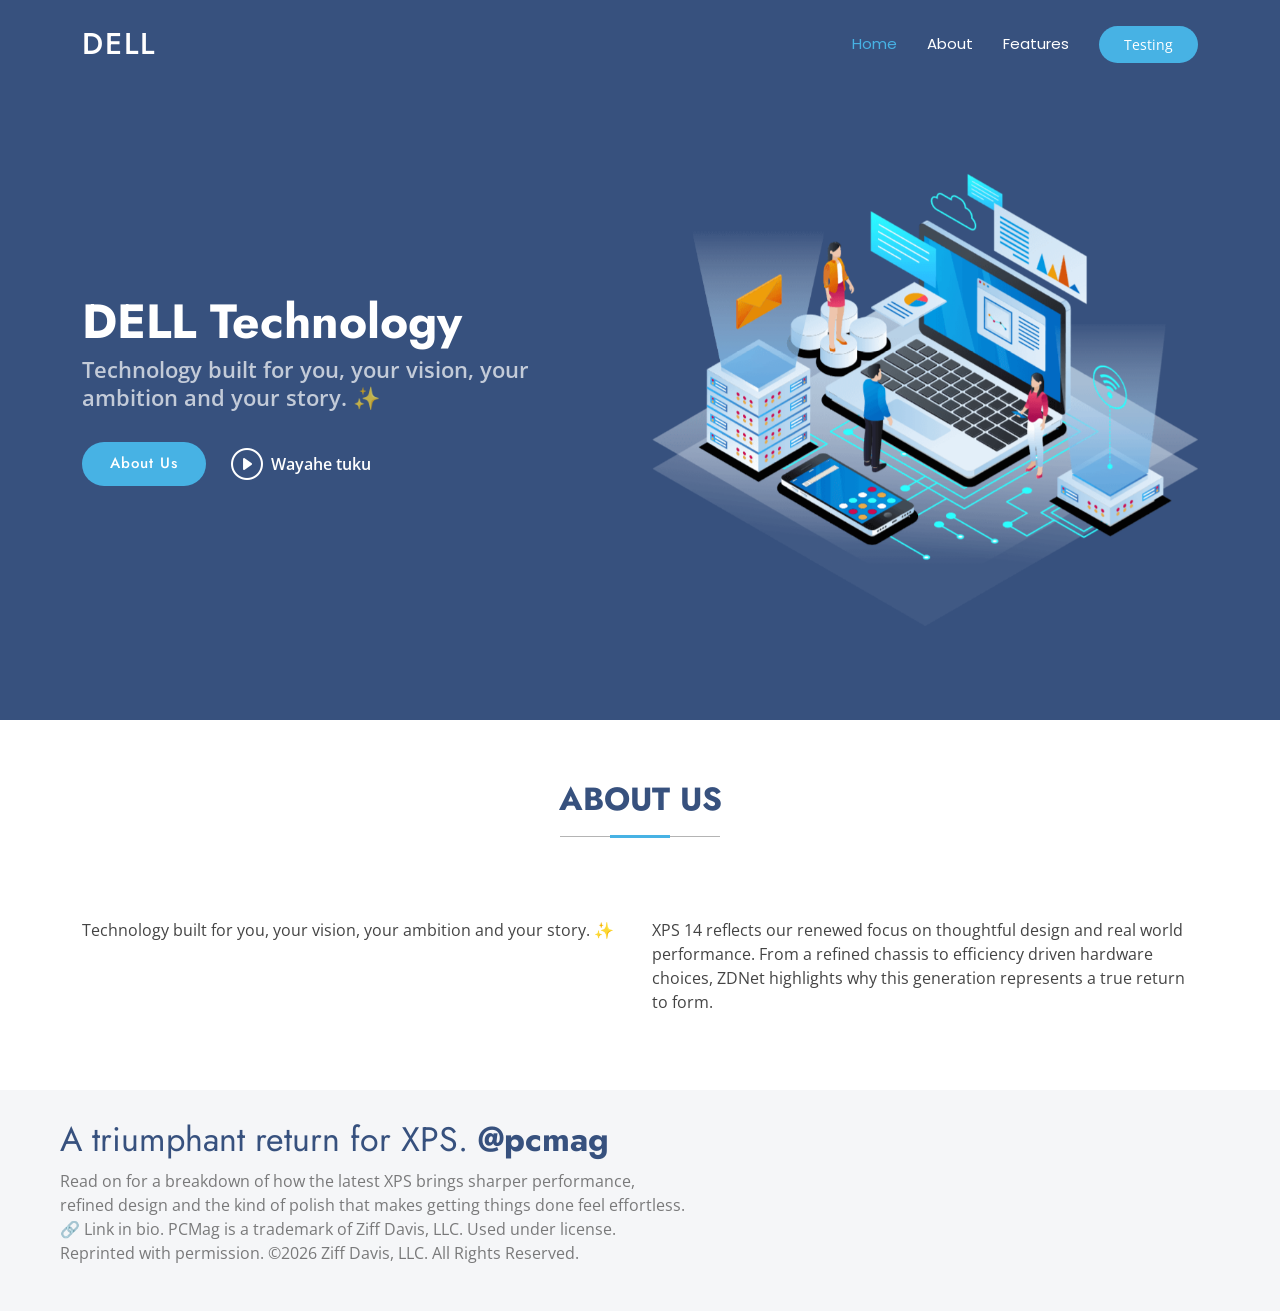
==== Pertemuan5.html @ 623f1213 "pertemuan 5" ====
<!DOCTYPE html>
<html lang="en">

<head>
    <meta charset="utf-8">
    <meta content="width=device-width, initial-scale=1.0" name="viewport">
    <title>Dell</title>
    <meta name="description" content="">
    <meta name="keywords" content="">

    <!-- Favicons -->
    <link href="assets/img/favicon.png" rel="icon">
    <link href="assets/img/apple-touch-icon.png" rel="apple-touch-icon">

    <!-- Fonts -->
    <link href="https://fonts.googleapis.com" rel="preconnect">
    <link href="https://fonts.gstatic.com" rel="preconnect" crossorigin>
    <link
        href="https://fonts.googleapis.com/css2?family=Open+Sans:ital,wght@0,300;0,400;0,500;0,600;0,700;0,800;1,300;1,400;1,500;1,600;1,700;1,800&family=Poppins:ital,wght@0,100;0,200;0,300;0,400;0,500;0,600;0,700;0,800;0,900;1,100;1,200;1,300;1,400;1,500;1,600;1,700;1,800;1,900&family=Jost:ital,wght@0,100;0,200;0,300;0,400;0,500;0,600;0,700;0,800;0,900;1,100;1,200;1,300;1,400;1,500;1,600;1,700;1,800;1,900&display=swap"
        rel="stylesheet">

    <!-- Vendor CSS Files -->
    <link href="assets/vendor/bootstrap/css/bootstrap.min.css" rel="stylesheet">
    <link href="assets/vendor/bootstrap-icons/bootstrap-icons.css" rel="stylesheet">
    <link href="assets/vendor/aos/aos.css" rel="stylesheet">
    <link href="assets/vendor/glightbox/css/glightbox.min.css" rel="stylesheet">
    <link href="assets/vendor/swiper/swiper-bundle.min.css" rel="stylesheet">

    <!-- Main CSS File -->
    <link href="assets/css/main.css" rel="stylesheet">

    <!-- =======================================================
  * Template Name: Arsha
  * Template URL: https://bootstrapmade.com/arsha-free-bootstrap-html-template-corporate/
  * Updated: Feb 22 2025 with Bootstrap v5.3.3
  * Author: BootstrapMade.com
  * License: https://bootstrapmade.com/license/
  ======================================================== -->
</head>

<body class="index-page">
    <header id="header" class="header d-flex align-items-center fixed-top">
        <div class="container-fluid container-xl position-relative d-flex align-items-center">

            <a href="index.html" class="logo d-flex align-items-center me-auto">
                <!-- Uncomment the line below if you also wish to use an image logo -->
                <!-- <img src="assets/img/logo.webp" alt=""> -->
                <h1 class="sitename">Dell</h1>
            </a>

            <nav id="navmenu" class="navmenu">
                <ul>
                    <li><a href="#hero" class="active">Home</a></li>
                    <li><a href="#about">About</a></li>
                    <li><a href="#unggulan">Features</a></li>
                </ul>
                <i class="mobile-nav-toggle d-xl-none bi bi-list"></i>
            </nav>

            <a class="btn-getstarted" href="#about">Testing</a>

        </div>
    </header>

    <main class="main">
        <!-- Hero Section -->
        <section id="hero" class="hero section dark-background">

            <div class="container">
                <div class="row gy-4">
                    <div class="col-lg-6 order-2 order-lg-1 d-flex flex-column justify-content-center"
                        data-aos="zoom-out">
                        <h1>DELL Technology</h1>
                        <p>Technology built for you, your vision, your ambition and your story. ✨</p>
                        <div class="d-flex">
                            <a href="#about" class="btn-get-started">About Us</a>
                            <a href="visitstore.bio/dell?tab=ig"
                                class="glightbox btn-watch-video d-flex align-items-center"><i
                                    class="bi bi-play-circle"></i><span>Wayahe tuku</span></a>
                        </div>
                    </div>
                    <div class="col-lg-6 order-1 order-lg-2 hero-img" data-aos="zoom-out" data-aos-delay="200">
                        <img src="assets/img/hero-img.png" class="img-fluid animated" alt="">
                    </div>
                </div>
            </div>

        </section><!-- /Hero Section -->

        <!-- About Section -->
        <section id="about" class="about section">

            <!-- Section Title -->
            <div class="container section-title" data-aos="fade-up">
                <h2>About Us</h2>
            </div><!-- End Section Title -->

            <div class="container">

                <div class="row gy-4">

                    <div class="col-lg-6 content" data-aos="fade-up" data-aos-delay="100">
                        <p>
                            Technology built for you, your vision, your ambition and your story. ✨
                        </p>
                    </div>

                    <div class="col-lg-6" data-aos="fade-up" data-aos-delay="200">
                        <p>XPS 14 reflects our renewed focus on thoughtful design and real world performance. From a
                            refined chassis to efficiency driven hardware choices, ZDNet highlights why this generation
                            represents a true return to form. </p>
                    </div>

                </div>

            </div>

        </section><!-- /About Section -->

        <!-- Why Us Section -->
        <section id="unggulan" class="section why-us light-background" data-builder="section">

            <div class="container-fluid">

                <div class="row gy-4">

                    <div class="col-lg-7 d-flex flex-column justify-content-center order-2 order-lg-1">

                        <div class="content px-xl-5" data-aos="fade-up" data-aos-delay="100">
                            <h3><span>A triumphant return for XPS. </span><strong>@pcmag</strong></h3>
                            <p>
                                Read on for a breakdown of how the latest XPS brings sharper performance, refined design
                                and the kind of polish that makes getting things done feel effortless. 🔗 Link in bio.

                                PCMag is a trademark of Ziff Davis, LLC. Used under license. Reprinted with permission.
                                ©️2026 Ziff Davis, LLC. All Rights Reserved.
                            </p>
                        </div>

                    </div>

                    <div class="col-lg-5 order-1 order-lg-2 why-us-img">
                        <img src="assets/img/Fotolaptop.jpg" class="img-fluid" alt="" data-aos="zoom-in"
                            data-aos-delay="100">
                    </div>
                </div>

            </div>

        </section><!-- /Why Us Section -->

    </main>

    <!-- Scroll Top -->
    <a href="#" id="scroll-top" class="scroll-top d-flex align-items-center justify-content-center"><i
            class="bi bi-arrow-up-short"></i></a>

    <!-- Preloader -->
    <div id="preloader"></div>

    <!-- Vendor JS Files -->
    <script src="assets/vendor/bootstrap/js/bootstrap.bundle.min.js"></script>
    <script src="assets/vendor/php-email-form/validate.js"></script>
    <script src="assets/vendor/aos/aos.js"></script>
    <script src="assets/vendor/glightbox/js/glightbox.min.js"></script>
    <script src="assets/vendor/swiper/swiper-bundle.min.js"></script>
    <script src="assets/vendor/waypoints/noframework.waypoints.js"></script>
    <script src="assets/vendor/imagesloaded/imagesloaded.pkgd.min.js"></script>
    <script src="assets/vendor/isotope-layout/isotope.pkgd.min.js"></script>

    <!-- Main JS File -->
    <script src="assets/js/main.js"></script>
</body>

</html>
---- assets/css/main.css ----
/**
* Template Name: Arsha
* Template URL: https://bootstrapmade.com/arsha-free-bootstrap-html-template-corporate/
* Updated: Feb 22 2025 with Bootstrap v5.3.3
* Author: BootstrapMade.com
* License: https://bootstrapmade.com/license/
*/

/*--------------------------------------------------------------
# Font & Color Variables
# Help: https://bootstrapmade.com/color-system/
--------------------------------------------------------------*/
/* Fonts */
:root {
  --default-font: "Open Sans",  system-ui, -apple-system, "Segoe UI", Roboto, "Helvetica Neue", Arial, "Noto Sans", "Liberation Sans", sans-serif, "Apple Color Emoji", "Segoe UI Emoji", "Segoe UI Symbol", "Noto Color Emoji";
  --heading-font: "Jost",  sans-serif;
  --nav-font: "Poppins",  sans-serif;
}

/* Global Colors - The following color variables are used throughout the website. Updating them here will change the color scheme of the entire website */
:root { 
  --background-color: #ffffff; /* Background color for the entire website, including individual sections */
  --default-color: #444444; /* Default color used for the majority of the text content across the entire website */
  --heading-color: #37517e; /* Color for headings, subheadings and title throughout the website */
  --accent-color: #47b2e4; /* Accent color that represents your brand on the website. It's used for buttons, links, and other elements that need to stand out */
  --surface-color: #ffffff; /* The surface color is used as a background of boxed elements within sections, such as cards, icon boxes, or other elements that require a visual separation from the global background. */
  --contrast-color: #ffffff; /* Contrast color for text, ensuring readability against backgrounds of accent, heading, or default colors. */
}

/* Nav Menu Colors - The following color variables are used specifically for the navigation menu. They are separate from the global colors to allow for more customization options */
:root {
  --nav-color: #ffffff;  /* The default color of the main navmenu links */
  --nav-hover-color: #47b2e4; /* Applied to main navmenu links when they are hovered over or active */
  --nav-mobile-background-color: #ffffff; /* Used as the background color for mobile navigation menu */
  --nav-dropdown-background-color: #ffffff; /* Used as the background color for dropdown items that appear when hovering over primary navigation items */
  --nav-dropdown-color: #444444; /* Used for navigation links of the dropdown items in the navigation menu. */
  --nav-dropdown-hover-color: #47b2e4; /* Similar to --nav-hover-color, this color is applied to dropdown navigation links when they are hovered over. */
}

/* Color Presets - These classes override global colors when applied to any section or element, providing reuse of the sam color scheme. */

.light-background {
  --background-color: #f5f6f8;
  --surface-color: #ffffff;
}

.dark-background {
  --background-color: #37517e;
  --default-color: #ffffff;
  --heading-color: #ffffff;
  --surface-color: #4668a2;
  --contrast-color: #ffffff;
}

/* Smooth scroll */
:root {
  scroll-behavior: smooth;
}

/*--------------------------------------------------------------
# General Styling & Shared Classes
--------------------------------------------------------------*/
body {
  color: var(--default-color);
  background-color: var(--background-color);
  font-family: var(--default-font);
}

a {
  color: var(--accent-color);
  text-decoration: none;
  transition: 0.3s;
}

a:hover {
  color: color-mix(in srgb, var(--accent-color), transparent 25%);
  text-decoration: none;
}

h1,
h2,
h3,
h4,
h5,
h6 {
  color: var(--heading-color);
  font-family: var(--heading-font);
}

/* PHP Email Form Messages
------------------------------*/
.php-email-form .error-message {
  display: none;
  background: #df1529;
  color: #ffffff;
  text-align: left;
  padding: 15px;
  margin-bottom: 24px;
  font-weight: 600;
}

.php-email-form .sent-message {
  display: none;
  color: #ffffff;
  background: #059652;
  text-align: center;
  padding: 15px;
  margin-bottom: 24px;
  font-weight: 600;
}

.php-email-form .loading {
  display: none;
  background: var(--surface-color);
  text-align: center;
  padding: 15px;
  margin-bottom: 24px;
}

.php-email-form .loading:before {
  content: "";
  display: inline-block;
  border-radius: 50%;
  width: 24px;
  height: 24px;
  margin: 0 10px -6px 0;
  border: 3px solid var(--accent-color);
  border-top-color: var(--surface-color);
  animation: php-email-form-loading 1s linear infinite;
}

@keyframes php-email-form-loading {
  0% {
    transform: rotate(0deg);
  }

  100% {
    transform: rotate(360deg);
  }
}

/*--------------------------------------------------------------
# Global Header
--------------------------------------------------------------*/
.header {
  --background-color: #3d4d6a;
  --heading-color: #ffffff;
  color: var(--default-color);
  background-color: var(--background-color);
  padding: 15px 0;
  transition: all 0.5s;
  z-index: 997;
}

.header .logo {
  line-height: 1;
}

.header .logo img {
  max-height: 36px;
  margin-right: 8px;
}

.header .logo h1 {
  font-size: 30px;
  margin: 0;
  font-weight: 500;
  color: var(--heading-color);
  letter-spacing: 2px;
  text-transform: uppercase;
}

.header .btn-getstarted,
.header .btn-getstarted:focus {
  color: var(--contrast-color);
  background: var(--accent-color);
  font-size: 14px;
  padding: 8px 25px;
  margin: 0 0 0 30px;
  border-radius: 50px;
  transition: 0.3s;
}

.header .btn-getstarted:hover,
.header .btn-getstarted:focus:hover {
  color: var(--contrast-color);
  background: color-mix(in srgb, var(--accent-color), transparent 15%);
}

@media (max-width: 1200px) {
  .header .logo {
    order: 1;
  }

  .header .btn-getstarted {
    order: 2;
    margin: 0 15px 0 0;
    padding: 6px 15px;
  }

  .header .navmenu {
    order: 3;
  }
}

/* Index Page Header
------------------------------*/
.index-page .header {
  --background-color: rgba(255, 255, 255, 0);
  --heading-color: #ffffff;
  --nav-color: #ffffff;
}

/* Index Page Header on Scroll
------------------------------*/
.index-page.scrolled .header {
  --background-color: rgba(40, 58, 90, 0.9);
}

/*--------------------------------------------------------------
# Navigation Menu
--------------------------------------------------------------*/
/* Desktop Navigation */
@media (min-width: 1200px) {
  .navmenu {
    padding: 0;
  }

  .navmenu ul {
    margin: 0;
    padding: 0;
    display: flex;
    list-style: none;
    align-items: center;
  }

  .navmenu li {
    position: relative;
  }

  .navmenu a,
  .navmenu a:focus {
    color: var(--nav-color);
    padding: 18px 15px;
    font-size: 15px;
    font-family: var(--nav-font);
    font-weight: 400;
    display: flex;
    align-items: center;
    justify-content: space-between;
    white-space: nowrap;
    transition: 0.3s;
  }

  .navmenu a i,
  .navmenu a:focus i {
    font-size: 12px;
    line-height: 0;
    margin-left: 5px;
    transition: 0.3s;
  }

  .navmenu li:last-child a {
    padding-right: 0;
  }

  .navmenu li:hover>a,
  .navmenu .active,
  .navmenu .active:focus {
    color: var(--nav-hover-color);
  }

  .navmenu .dropdown ul {
    margin: 0;
    padding: 10px 0;
    background: var(--nav-dropdown-background-color);
    display: block;
    position: absolute;
    visibility: hidden;
    left: 14px;
    top: 130%;
    opacity: 0;
    transition: 0.3s;
    border-radius: 4px;
    z-index: 99;
    box-shadow: 0px 0px 30px rgba(0, 0, 0, 0.1);
  }

  .navmenu .dropdown ul li {
    min-width: 200px;
  }

  .navmenu .dropdown ul a {
    padding: 10px 20px;
    font-size: 15px;
    text-transform: none;
    color: var(--nav-dropdown-color);
  }

  .navmenu .dropdown ul a i {
    font-size: 12px;
  }

  .navmenu .dropdown ul a:hover,
  .navmenu .dropdown ul .active:hover,
  .navmenu .dropdown ul li:hover>a {
    color: var(--nav-dropdown-hover-color);
  }

  .navmenu .dropdown:hover>ul {
    opacity: 1;
    top: 100%;
    visibility: visible;
  }

  .navmenu .dropdown .dropdown ul {
    top: 0;
    left: -90%;
    visibility: hidden;
  }

  .navmenu .dropdown .dropdown:hover>ul {
    opacity: 1;
    top: 0;
    left: -100%;
    visibility: visible;
  }

  .navmenu .megamenu {
    position: static;
  }

  .navmenu .megamenu ul {
    margin: 0;
    padding: 10px;
    background: var(--nav-dropdown-background-color);
    box-shadow: 0px 0px 20px rgba(0, 0, 0, 0.1);
    position: absolute;
    top: 130%;
    left: 0;
    right: 0;
    visibility: hidden;
    opacity: 0;
    display: flex;
    transition: 0.3s;
    border-radius: 4px;
    z-index: 99;
  }

  .navmenu .megamenu ul li {
    flex: 1;
  }

  .navmenu .megamenu ul li a,
  .navmenu .megamenu ul li:hover>a {
    padding: 10px 20px;
    font-size: 15px;
    color: var(--nav-dropdown-color);
  }

  .navmenu .megamenu ul li a:hover,
  .navmenu .megamenu ul li .active,
  .navmenu .megamenu ul li .active:hover {
    color: var(--nav-dropdown-hover-color);
  }

  .navmenu .megamenu:hover>ul {
    opacity: 1;
    top: 100%;
    visibility: visible;
  }

  .navmenu .dd-box-shadow {
    box-shadow: 0px 0px 30px rgba(0, 0, 0, 0.1);
  }
}

/* Mobile Navigation */
@media (max-width: 1199px) {
  .mobile-nav-toggle {
    color: var(--nav-color);
    font-size: 28px;
    line-height: 0;
    margin-right: 10px;
    cursor: pointer;
    transition: color 0.3s;
  }

  .navmenu {
    padding: 0;
    z-index: 9997;
  }

  .navmenu ul {
    display: none;
    list-style: none;
    position: absolute;
    inset: 60px 20px 20px 20px;
    padding: 10px 0;
    margin: 0;
    border-radius: 6px;
    background-color: var(--nav-mobile-background-color);
    overflow-y: auto;
    transition: 0.3s;
    z-index: 9998;
    box-shadow: 0px 0px 30px rgba(0, 0, 0, 0.1);
  }

  .navmenu a,
  .navmenu a:focus {
    color: var(--nav-dropdown-color);
    padding: 10px 20px;
    font-family: var(--nav-font);
    font-size: 17px;
    font-weight: 500;
    display: flex;
    align-items: center;
    justify-content: space-between;
    white-space: nowrap;
    transition: 0.3s;
  }

  .navmenu a i,
  .navmenu a:focus i {
    font-size: 12px;
    line-height: 0;
    margin-left: 5px;
    width: 30px;
    height: 30px;
    display: flex;
    align-items: center;
    justify-content: center;
    border-radius: 50%;
    transition: 0.3s;
    background-color: color-mix(in srgb, var(--accent-color), transparent 90%);
  }

  .navmenu a i:hover,
  .navmenu a:focus i:hover {
    background-color: var(--accent-color);
    color: var(--contrast-color);
  }

  .navmenu a:hover,
  .navmenu .active,
  .navmenu .active:focus {
    color: var(--nav-dropdown-hover-color);
  }

  .navmenu .active i,
  .navmenu .active:focus i {
    background-color: var(--accent-color);
    color: var(--contrast-color);
    transform: rotate(180deg);
  }

  .navmenu .dropdown ul {
    position: static;
    display: none;
    z-index: 99;
    padding: 10px 0;
    margin: 10px 20px;
    background-color: var(--nav-dropdown-background-color);
    border: 1px solid color-mix(in srgb, var(--default-color), transparent 90%);
    box-shadow: none;
    transition: all 0.5s ease-in-out;
  }

  .navmenu .dropdown ul ul {
    background-color: rgba(33, 37, 41, 0.1);
  }

  .navmenu .dropdown>.dropdown-active {
    display: block;
    background-color: rgba(33, 37, 41, 0.03);
  }

  .mobile-nav-active {
    overflow: hidden;
  }

  .mobile-nav-active .mobile-nav-toggle {
    color: #fff;
    position: absolute;
    font-size: 32px;
    top: 15px;
    right: 15px;
    margin-right: 0;
    z-index: 9999;
  }

  .mobile-nav-active .navmenu {
    position: fixed;
    overflow: hidden;
    inset: 0;
    background: rgba(33, 37, 41, 0.8);
    transition: 0.3s;
  }

  .mobile-nav-active .navmenu>ul {
    display: block;
  }
}

/*--------------------------------------------------------------
# Global Footer
--------------------------------------------------------------*/
.footer {
  color: var(--default-color);
  background-color: var(--background-color);
  font-size: 14px;
  padding-bottom: 50px;
  position: relative;
}

.footer .footer-newsletter {
  background-color: color-mix(in srgb, var(--heading-color), transparent 95%);
  padding: 50px 0;
}

.footer .footer-newsletter h4 {
  font-size: 24px;
}

.footer .footer-newsletter .newsletter-form {
  margin-top: 30px;
  margin-bottom: 15px;
  padding: 6px 8px;
  position: relative;
  background-color: color-mix(in srgb, var(--background-color), transparent 50%);
  border: 1px solid color-mix(in srgb, var(--default-color), transparent 90%);
  box-shadow: 0px 2px 25px rgba(0, 0, 0, 0.1);
  display: flex;
  transition: 0.3s;
  border-radius: 50px;
}

.footer .footer-newsletter .newsletter-form:focus-within {
  border-color: var(--accent-color);
}

.footer .footer-newsletter .newsletter-form input[type=email] {
  border: 0;
  padding: 4px;
  width: 100%;
  background-color: color-mix(in srgb, var(--background-color), transparent 50%);
  color: var(--default-color);
}

.footer .footer-newsletter .newsletter-form input[type=email]:focus-visible {
  outline: none;
}

.footer .footer-newsletter .newsletter-form input[type=submit] {
  border: 0;
  font-size: 16px;
  padding: 0 20px;
  margin: -7px -8px -7px 0;
  background: var(--accent-color);
  color: var(--contrast-color);
  transition: 0.3s;
  border-radius: 50px;
}

.footer .footer-newsletter .newsletter-form input[type=submit]:hover {
  background: color-mix(in srgb, var(--accent-color), transparent 20%);
}

.footer .footer-top {
  padding-top: 50px;
}

.footer .social-links a {
  display: flex;
  align-items: center;
  justify-content: center;
  width: 40px;
  height: 40px;
  border-radius: 50%;
  border: 1px solid color-mix(in srgb, var(--default-color), transparent 50%);
  font-size: 16px;
  color: color-mix(in srgb, var(--default-color), transparent 20%);
  margin-right: 10px;
  transition: 0.3s;
}

.footer .social-links a:hover {
  color: var(--accent-color);
  border-color: var(--accent-color);
}

.footer h4 {
  font-size: 16px;
  font-weight: bold;
  position: relative;
  padding-bottom: 12px;
}

.footer .footer-links {
  margin-bottom: 30px;
}

.footer .footer-links ul {
  list-style: none;
  padding: 0;
  margin: 0;
}

.footer .footer-links ul i {
  margin-right: 3px;
  font-size: 12px;
  line-height: 0;
  color: var(--accent-color);
}

.footer .footer-links ul li {
  padding: 10px 0;
  display: flex;
  align-items: center;
}

.footer .footer-links ul li:first-child {
  padding-top: 0;
}

.footer .footer-links ul a {
  display: inline-block;
  color: color-mix(in srgb, var(--default-color), transparent 20%);
  line-height: 1;
}

.footer .footer-links ul a:hover {
  color: var(--accent-color);
}

.footer .footer-about a {
  color: var(--heading-color);
  font-size: 28px;
  font-weight: 600;
  text-transform: uppercase;
  font-family: var(--heading-font);
}

.footer .footer-contact p {
  margin-bottom: 5px;
}

.footer .copyright {
  padding-top: 25px;
  padding-bottom: 25px;
  border-top: 1px solid color-mix(in srgb, var(--default-color), transparent 90%);
}

.footer .copyright p {
  margin-bottom: 0;
}

.footer .credits {
  margin-top: 6px;
  font-size: 13px;
}

/*--------------------------------------------------------------
# Preloader
--------------------------------------------------------------*/
#preloader {
  position: fixed;
  inset: 0;
  z-index: 999999;
  overflow: hidden;
  background: var(--background-color);
  transition: all 0.6s ease-out;
}

#preloader:before {
  content: "";
  position: fixed;
  top: calc(50% - 30px);
  left: calc(50% - 30px);
  border: 6px solid #ffffff;
  border-color: var(--accent-color) transparent var(--accent-color) transparent;
  border-radius: 50%;
  width: 60px;
  height: 60px;
  animation: animate-preloader 1.5s linear infinite;
}

@keyframes animate-preloader {
  0% {
    transform: rotate(0deg);
  }

  100% {
    transform: rotate(360deg);
  }
}

/*--------------------------------------------------------------
# Scroll Top Button
--------------------------------------------------------------*/
.scroll-top {
  position: fixed;
  visibility: hidden;
  opacity: 0;
  right: 15px;
  bottom: -15px;
  z-index: 99999;
  background-color: var(--accent-color);
  width: 44px;
  height: 44px;
  border-radius: 50px;
  transition: all 0.4s;
}

.scroll-top i {
  font-size: 24px;
  color: var(--contrast-color);
  line-height: 0;
}

.scroll-top:hover {
  background-color: color-mix(in srgb, var(--accent-color), transparent 20%);
  color: var(--contrast-color);
}

.scroll-top.active {
  visibility: visible;
  opacity: 1;
  bottom: 15px;
}

/*--------------------------------------------------------------
# Disable aos animation delay on mobile devices
--------------------------------------------------------------*/
@media screen and (max-width: 768px) {
  [data-aos-delay] {
    transition-delay: 0 !important;
  }
}

/*--------------------------------------------------------------
# Global Page Titles & Breadcrumbs
--------------------------------------------------------------*/
.page-title {
  --background-color: color-mix(in srgb, var(--default-color), transparent 96%);
  color: var(--default-color);
  background-color: var(--background-color);
  padding: 20px 0;
  position: relative;
}

.page-title h1 {
  font-size: 28px;
  font-weight: 700;
  margin: 0;
}

.page-title .breadcrumbs ol {
  display: flex;
  flex-wrap: wrap;
  list-style: none;
  padding: 0 0 10px 0;
  margin: 0;
  font-size: 14px;
}

.page-title .breadcrumbs ol li+li {
  padding-left: 10px;
}

.page-title .breadcrumbs ol li+li::before {
  content: "/";
  display: inline-block;
  padding-right: 10px;
  color: color-mix(in srgb, var(--default-color), transparent 70%);
}

/*--------------------------------------------------------------
# Global Sections
--------------------------------------------------------------*/
section,
.section {
  color: var(--default-color);
  background-color: var(--background-color);
  padding: 60px 0;
  scroll-margin-top: 88px;
  overflow: clip;
}

@media (max-width: 1199px) {

  section,
  .section {
    scroll-margin-top: 66px;
  }
}

/*--------------------------------------------------------------
# Global Section Titles
--------------------------------------------------------------*/
.section-title {
  text-align: center;
  padding-bottom: 60px;
  position: relative;
}

.section-title h2 {
  font-size: 32px;
  font-weight: 700;
  margin-bottom: 20px;
  padding-bottom: 20px;
  text-transform: uppercase;
  position: relative;
}

.section-title h2:before {
  content: "";
  position: absolute;
  display: block;
  width: 160px;
  height: 1px;
  background: color-mix(in srgb, var(--default-color), transparent 60%);
  left: 0;
  right: 0;
  bottom: 1px;
  margin: auto;
}

.section-title h2::after {
  content: "";
  position: absolute;
  display: block;
  width: 60px;
  height: 3px;
  background: var(--accent-color);
  left: 0;
  right: 0;
  bottom: 0;
  margin: auto;
}

.section-title p {
  margin-bottom: 0;
}

/*--------------------------------------------------------------
# Hero Section
--------------------------------------------------------------*/
.hero {
  width: 100%;
  min-height: 80vh;
  position: relative;
  padding: 120px 0 60px 0;
  display: flex;
  align-items: center;
}

.hero h1 {
  margin: 0;
  font-size: 48px;
  font-weight: 700;
  line-height: 56px;
}

.hero p {
  color: color-mix(in srgb, var(--default-color), transparent 30%);
  margin: 5px 0 30px 0;
  font-size: 22px;
  line-height: 1.3;
  font-weight: 600;
}

.hero .btn-get-started {
  color: var(--contrast-color);
  background: var(--accent-color);
  font-family: var(--heading-font);
  font-weight: 500;
  font-size: 15px;
  letter-spacing: 1px;
  display: inline-block;
  padding: 10px 28px 12px 28px;
  border-radius: 50px;
  transition: 0.5s;
}

.hero .btn-get-started:hover {
  color: var(--contrast-color);
  background: color-mix(in srgb, var(--accent-color), transparent 15%);
}

.hero .btn-watch-video {
  font-size: 16px;
  transition: 0.5s;
  margin-left: 25px;
  color: var(--default-color);
  font-weight: 600;
}

.hero .btn-watch-video i {
  color: var(--contrast-color);
  font-size: 32px;
  transition: 0.3s;
  line-height: 0;
  margin-right: 8px;
}

.hero .btn-watch-video:hover {
  color: var(--accent-color);
}

.hero .btn-watch-video:hover i {
  color: color-mix(in srgb, var(--accent-color), transparent 15%);
}

.hero .animated {
  animation: up-down 2s ease-in-out infinite alternate-reverse both;
}

@media (max-width: 640px) {
  .hero h1 {
    font-size: 28px;
    line-height: 36px;
  }

  .hero p {
    font-size: 18px;
    line-height: 24px;
    margin-bottom: 30px;
  }

  .hero .btn-get-started,
  .hero .btn-watch-video {
    font-size: 13px;
  }
}

@keyframes up-down {
  0% {
    transform: translateY(10px);
  }

  100% {
    transform: translateY(-10px);
  }
}

/*--------------------------------------------------------------
# Clients Section
--------------------------------------------------------------*/
.clients {
  padding: 12px 0;
}

.clients .swiper {
  padding: 10px 0;
}

.clients .swiper-wrapper {
  height: auto;
}

.clients .swiper-slide img {
  transition: 0.3s;
  padding: 0 10px;
}

.clients .swiper-slide img:hover {
  transform: scale(1.1);
}

/*--------------------------------------------------------------
# About Section
--------------------------------------------------------------*/
.about ul {
  list-style: none;
  padding: 0;
}

.about ul li {
  padding-bottom: 5px;
  display: flex;
  align-items: center;
}

.about ul i {
  font-size: 20px;
  padding-right: 4px;
  color: var(--accent-color);
}

.about .read-more {
  color: var(--accent-color);
  font-family: var(--heading-font);
  font-weight: 500;
  font-size: 16px;
  letter-spacing: 1px;
  padding: 8px 28px;
  border-radius: 5px;
  transition: 0.3s;
  display: inline-flex;
  align-items: center;
  justify-content: center;
  border: 2px solid var(--accent-color);
}

.about .read-more i {
  font-size: 18px;
  margin-left: 5px;
  line-height: 0;
  transition: 0.3s;
}

.about .read-more:hover {
  background: var(--accent-color);
  color: var(--contrast-color);
}

.about .read-more:hover i {
  transform: translate(5px, 0);
}

/*--------------------------------------------------------------
# Why Us Section
--------------------------------------------------------------*/
.why-us {
  padding: 30px 0;
}

.why-us .content h3 {
  font-weight: 400;
  font-size: 34px;
}

.why-us .content p {
  color: color-mix(in srgb, var(--default-color), transparent 30%);
}

.why-us .faq-container .faq-item {
  background-color: var(--surface-color);
  position: relative;
  padding: 20px;
  margin-bottom: 20px;
  box-shadow: 0px 5px 25px 0px rgba(0, 0, 0, 0.1);
  overflow: hidden;
}

.why-us .faq-container .faq-item:last-child {
  margin-bottom: 0;
}

.why-us .faq-container .faq-item h3 {
  font-weight: 500;
  font-size: 17px;
  line-height: 24px;
  margin: 0 30px 0 0;
  transition: 0.3s;
  cursor: pointer;
}

.why-us .faq-container .faq-item h3 span {
  color: var(--accent-color);
  padding-right: 5px;
  font-weight: 600;
}

.why-us .faq-container .faq-item h3:hover {
  color: var(--accent-color);
}

.why-us .faq-container .faq-item .faq-content {
  display: grid;
  grid-template-rows: 0fr;
  transition: 0.3s ease-in-out;
  visibility: hidden;
  opacity: 0;
}

.why-us .faq-container .faq-item .faq-content p {
  margin-bottom: 0;
  overflow: hidden;
}

.why-us .faq-container .faq-item .faq-icon {
  position: absolute;
  top: 22px;
  left: 20px;
  font-size: 22px;
  line-height: 0;
  transition: 0.3s;
  color: var(--accent-color);
}

.why-us .faq-container .faq-item .faq-toggle {
  position: absolute;
  top: 20px;
  right: 20px;
  font-size: 16px;
  line-height: 0;
  transition: 0.3s;
  cursor: pointer;
}

.why-us .faq-container .faq-item .faq-toggle:hover {
  color: var(--accent-color);
}

.why-us .faq-container .faq-active h3 {
  color: var(--accent-color);
}

.why-us .faq-container .faq-active .faq-content {
  grid-template-rows: 1fr;
  visibility: visible;
  opacity: 1;
  padding-top: 10px;
}

.why-us .faq-container .faq-active .faq-toggle {
  transform: rotate(90deg);
  color: var(--accent-color);
}

.why-us .why-us-img {
  display: flex;
  align-items: center;
  justify-content: center;
}

.why-us .why-us-img img {
  max-height: 70%;
}

/*--------------------------------------------------------------
# Skills Section
--------------------------------------------------------------*/
.skills .content h3 {
  font-size: 2rem;
  font-weight: 700;
}

.skills .content p {
  color: color-mix(in srgb, var(--default-color), transparent 30%);
}

.skills .content p:last-child {
  margin-bottom: 0;
}

.skills .content ul {
  list-style: none;
  padding: 0;
}

.skills .content ul li {
  padding-bottom: 10px;
}

.skills .progress {
  height: 60px;
  display: block;
  background: none;
  border-radius: 0;
}

.skills .progress .skill {
  color: var(--default-color);
  padding: 0;
  margin: 0 0 6px 0;
  text-transform: uppercase;
  display: block;
  font-weight: 600;
  font-family: var(--heading-font);
}

.skills .progress .skill .val {
  float: right;
  font-style: normal;
}

.skills .progress-bar-wrap {
  background: color-mix(in srgb, var(--heading-color), transparent 90%);
  height: 10px;
}

.skills .progress-bar {
  width: 1px;
  height: 10px;
  transition: 0.9s;
  background-color: var(--heading-color);
}

/*--------------------------------------------------------------
# Services Section
--------------------------------------------------------------*/
.services .service-item {
  background-color: var(--surface-color);
  box-shadow: 0px 5px 90px 0px rgba(0, 0, 0, 0.1);
  padding: 50px 30px;
  transition: all ease-in-out 0.4s;
  height: 100%;
}

.services .service-item .icon {
  margin-bottom: 10px;
}

.services .service-item .icon i {
  color: var(--accent-color);
  font-size: 36px;
  transition: 0.3s;
}

.services .service-item h4 {
  font-weight: 700;
  margin-bottom: 15px;
  font-size: 20px;
}

.services .service-item h4 a {
  color: var(--heading-color);
  transition: ease-in-out 0.3s;
}

.services .service-item p {
  line-height: 24px;
  font-size: 14px;
  margin-bottom: 0;
}

.services .service-item:hover {
  transform: translateY(-10px);
}

.services .service-item:hover h4 a {
  color: var(--accent-color);
}

/*--------------------------------------------------------------
# Work Process Section
--------------------------------------------------------------*/
.work-process .steps-item {
  background: var(--surface-color);
  border-radius: 20px;
  height: 100%;
  transition: all 0.3s ease-in-out;
  box-shadow: 0 5px 20px color-mix(in srgb, var(--default-color), transparent 92%);
}

.work-process .steps-item .steps-image {
  border-radius: 20px 20px 0 0;
  overflow: hidden;
}

.work-process .steps-item:hover {
  transform: translateY(-10px);
  box-shadow: 0 15px 30px color-mix(in srgb, var(--accent-color), transparent 85%);
}

.work-process .steps-item:hover .steps-number {
  background: var(--accent-color);
  color: var(--contrast-color);
}

.work-process .steps-item:hover .steps-image img {
  transform: scale(1.1);
}

.work-process .steps-image {
  position: relative;
  height: 280px;
}

.work-process .steps-image img {
  width: 100%;
  height: 100%;
  object-fit: cover;
  transition: transform 0.6s ease;
}

.work-process .steps-content {
  position: relative;
  padding: 40px 30px 30px;
}

.work-process .steps-content .steps-number {
  position: absolute;
  left: 30px;
  top: -30px;
  width: 60px;
  height: 60px;
  background: var(--accent-color);
  color: var(--contrast-color);
  border-radius: 50%;
  font-family: var(--heading-font);
  font-size: 24px;
  font-weight: 700;
  display: flex;
  align-items: center;
  justify-content: center;
  transition: all 0.3s ease-in-out;
}

.work-process .steps-content h3 {
  font-size: 24px;
  font-weight: 700;
  margin-bottom: 15px;
}

.work-process .steps-content p {
  font-size: 15px;
  color: color-mix(in srgb, var(--default-color), transparent 20%);
  margin-bottom: 25px;
}

.work-process .steps-features .feature-item {
  display: flex;
  align-items: center;
  margin-bottom: 12px;
}

.work-process .steps-features .feature-item:last-child {
  margin-bottom: 0;
}

.work-process .steps-features .feature-item i {
  color: var(--accent-color);
  font-size: 18px;
  margin-right: 10px;
}

.work-process .steps-features .feature-item span {
  font-size: 14px;
  color: color-mix(in srgb, var(--default-color), transparent 15%);
}

@media (max-width: 1199px) {
  .work-process .steps-image {
    height: 240px;
  }

  .work-process .steps-content {
    padding: 35px 25px 25px;
  }

  .work-process .steps-content h3 {
    font-size: 22px;
  }
}

@media (max-width: 991px) {
  .work-process .steps-item {
    margin-bottom: 30px;
  }

  .work-process .steps-image {
    height: 220px;
  }

  .work-process .steps-content {
    padding: 30px 20px 20px;
  }

  .work-process .steps-content .steps-number {
    width: 50px;
    height: 50px;
    font-size: 20px;
    left: 25px;
    top: -25px;
  }

  .work-process .steps-content h3 {
    font-size: 20px;
    margin-bottom: 12px;
  }

  .work-process .steps-content p {
    font-size: 14px;
    margin-bottom: 20px;
  }
}

/*--------------------------------------------------------------
# Call To Action Section
--------------------------------------------------------------*/
.call-to-action {
  padding: 120px 0;
  position: relative;
  clip-path: inset(0);
}

.call-to-action img {
  position: fixed;
  top: 0;
  left: 0;
  display: block;
  width: 100%;
  height: 100%;
  object-fit: cover;
  z-index: 1;
}

.call-to-action:before {
  content: "";
  background: color-mix(in srgb, var(--background-color), transparent 35%);
  position: absolute;
  inset: 0;
  z-index: 2;
}

.call-to-action .container {
  position: relative;
  z-index: 3;
}

.call-to-action h3 {
  color: var(--default-color);
  font-size: 28px;
  font-weight: 700;
}

.call-to-action p {
  color: var(--default-color);
}

.call-to-action .cta-btn {
  font-family: var(--heading-font);
  font-weight: 500;
  font-size: 16px;
  letter-spacing: 1px;
  display: inline-block;
  padding: 12px 40px;
  border-radius: 50px;
  transition: 0.5s;
  margin: 10px;
  border: 2px solid var(--contrast-color);
  color: var(--contrast-color);
}

.call-to-action .cta-btn:hover {
  background: var(--accent-color);
  border: 2px solid var(--accent-color);
}

/*--------------------------------------------------------------
# Portfolio Section
--------------------------------------------------------------*/
.portfolio .portfolio-filters {
  padding: 0;
  margin: 0 auto 20px auto;
  list-style: none;
  text-align: center;
}

.portfolio .portfolio-filters li {
  cursor: pointer;
  display: inline-block;
  padding: 8px 20px 10px 20px;
  margin: 0;
  font-size: 15px;
  font-weight: 500;
  line-height: 1;
  margin-bottom: 5px;
  border-radius: 50px;
  transition: all 0.3s ease-in-out;
  font-family: var(--heading-font);
}

.portfolio .portfolio-filters li:hover,
.portfolio .portfolio-filters li.filter-active {
  color: var(--contrast-color);
  background-color: var(--accent-color);
}

.portfolio .portfolio-filters li:first-child {
  margin-left: 0;
}

.portfolio .portfolio-filters li:last-child {
  margin-right: 0;
}

@media (max-width: 575px) {
  .portfolio .portfolio-filters li {
    font-size: 14px;
    margin: 0 0 10px 0;
  }
}

.portfolio .portfolio-item {
  position: relative;
  overflow: hidden;
}

.portfolio .portfolio-item .portfolio-info {
  opacity: 0;
  position: absolute;
  left: 12px;
  right: 12px;
  bottom: -100%;
  z-index: 3;
  transition: all ease-in-out 0.5s;
  background: color-mix(in srgb, var(--background-color), transparent 10%);
  padding: 15px;
}

.portfolio .portfolio-item .portfolio-info h4 {
  font-size: 18px;
  font-weight: 600;
  padding-right: 50px;
}

.portfolio .portfolio-item .portfolio-info p {
  color: color-mix(in srgb, var(--default-color), transparent 30%);
  font-size: 14px;
  margin-bottom: 0;
  padding-right: 50px;
}

.portfolio .portfolio-item .portfolio-info .preview-link,
.portfolio .portfolio-item .portfolio-info .details-link {
  position: absolute;
  right: 50px;
  font-size: 24px;
  top: calc(50% - 14px);
  color: color-mix(in srgb, var(--default-color), transparent 30%);
  transition: 0.3s;
  line-height: 0;
}

.portfolio .portfolio-item .portfolio-info .preview-link:hover,
.portfolio .portfolio-item .portfolio-info .details-link:hover {
  color: var(--accent-color);
}

.portfolio .portfolio-item .portfolio-info .details-link {
  right: 14px;
  font-size: 28px;
}

.portfolio .portfolio-item:hover .portfolio-info {
  opacity: 1;
  bottom: 0;
}

/*--------------------------------------------------------------
# Team Section
--------------------------------------------------------------*/
.team .team-member {
  background-color: var(--surface-color);
  box-shadow: 0px 2px 15px rgba(0, 0, 0, 0.1);
  position: relative;
  border-radius: 5px;
  transition: 0.5s;
  padding: 30px;
  height: 100%;
}

@media (max-width: 468px) {
  .team .team-member {
    flex-direction: column;
    justify-content: center !important;
    align-items: center !important;
  }
}

.team .team-member .pic {
  overflow: hidden;
  width: 150px;
  border-radius: 50%;
  flex-shrink: 0;
}

.team .team-member .pic img {
  transition: ease-in-out 0.3s;
}

.team .team-member:hover {
  transform: translateY(-10px);
}

.team .team-member .member-info {
  padding-left: 30px;
}

@media (max-width: 468px) {
  .team .team-member .member-info {
    padding: 30px 0 0 0;
    text-align: center;
  }
}

.team .team-member h4 {
  font-weight: 700;
  margin-bottom: 5px;
  font-size: 20px;
}

.team .team-member span {
  display: block;
  font-size: 15px;
  padding-bottom: 10px;
  position: relative;
  font-weight: 500;
}

.team .team-member span::after {
  content: "";
  position: absolute;
  display: block;
  width: 50px;
  height: 1px;
  background: color-mix(in srgb, var(--default-color), transparent 85%);
  bottom: 0;
  left: 0;
}

@media (max-width: 468px) {
  .team .team-member span::after {
    left: calc(50% - 25px);
  }
}

.team .team-member p {
  margin: 10px 0 0 0;
  font-size: 14px;
}

.team .team-member .social {
  margin-top: 12px;
  display: flex;
  align-items: center;
  justify-content: start;
  width: 100%;
}

@media (max-width: 468px) {
  .team .team-member .social {
    justify-content: center;
  }
}

.team .team-member .social a {
  background: color-mix(in srgb, var(--default-color), transparent 94%);
  transition: ease-in-out 0.3s;
  display: flex;
  align-items: center;
  justify-content: center;
  border-radius: 50px;
  width: 36px;
  height: 36px;
}

.team .team-member .social a i {
  color: color-mix(in srgb, var(--default-color), transparent 20%);
  font-size: 16px;
  margin: 0 2px;
}

.team .team-member .social a:hover {
  background: var(--accent-color);
}

.team .team-member .social a:hover i {
  color: var(--contrast-color);
}

.team .team-member .social a+a {
  margin-left: 8px;
}

/*--------------------------------------------------------------
# Pricing Section
--------------------------------------------------------------*/
.pricing .pricing-item {
  background-color: var(--surface-color);
  box-shadow: 0 3px 20px -2px rgba(0, 0, 0, 0.1);
  border-top: 4px solid var(--background-color);
  padding: 60px 40px;
  height: 100%;
  border-radius: 5px;
}

.pricing h3 {
  font-weight: 600;
  margin-bottom: 15px;
  font-size: 20px;
}

.pricing h4 {
  color: var(--accent-color);
  font-size: 48px;
  font-weight: 400;
  font-family: var(--heading-font);
  margin-bottom: 0;
}

.pricing h4 sup {
  font-size: 28px;
}

.pricing h4 span {
  color: color-mix(in srgb, var(--default-color), transparent 50%);
  font-size: 18px;
}

.pricing ul {
  padding: 20px 0;
  list-style: none;
  color: color-mix(in srgb, var(--default-color), transparent 30%);
  text-align: left;
  line-height: 20px;
}

.pricing ul li {
  padding: 10px 0;
  display: flex;
  align-items: center;
}

.pricing ul i {
  color: #059652;
  font-size: 24px;
  padding-right: 3px;
}

.pricing ul .na {
  color: color-mix(in srgb, var(--default-color), transparent 60%);
}

.pricing ul .na i {
  color: color-mix(in srgb, var(--default-color), transparent 60%);
}

.pricing ul .na span {
  text-decoration: line-through;
}

.pricing .buy-btn {
  color: var(--accent-color);
  display: inline-block;
  padding: 8px 35px 10px 35px;
  border-radius: 50px;
  transition: none;
  font-size: 16px;
  font-weight: 500;
  font-family: var(--heading-font);
  transition: 0.3s;
  border: 1px solid var(--accent-color);
}

.pricing .buy-btn:hover {
  background: var(--accent-color);
  color: var(--contrast-color);
}

.pricing .featured {
  border-top-color: var(--accent-color);
}

.pricing .featured .buy-btn {
  background: var(--accent-color);
  color: var(--contrast-color);
}

@media (max-width: 992px) {
  .pricing .box {
    max-width: 60%;
    margin: 0 auto 30px auto;
  }
}

@media (max-width: 767px) {
  .pricing .box {
    max-width: 80%;
    margin: 0 auto 30px auto;
  }
}

@media (max-width: 420px) {
  .pricing .box {
    max-width: 100%;
    margin: 0 auto 30px auto;
  }
}

/*--------------------------------------------------------------
# Testimonials Section
--------------------------------------------------------------*/
.testimonials .section-header {
  margin-bottom: 40px;
}

.testimonials .testimonials-carousel,
.testimonials .testimonials-slider {
  overflow: hidden;
}

.testimonials .testimonial-item {
  text-align: center;
}

.testimonials .testimonial-item .testimonial-img {
  width: 120px;
  border-radius: 50%;
  border: 4px solid var(--background-color);
  margin: 0 auto;
}

.testimonials .testimonial-item h3 {
  font-size: 20px;
  font-weight: bold;
  margin: 10px 0 5px 0;
}

.testimonials .testimonial-item h4 {
  font-size: 14px;
  color: color-mix(in srgb, var(--default-color), transparent 40%);
  margin: 0 0 15px 0;
}

.testimonials .testimonial-item .stars {
  margin-bottom: 15px;
}

.testimonials .testimonial-item .stars i {
  color: #ffc107;
  margin: 0 1px;
}

.testimonials .testimonial-item .quote-icon-left,
.testimonials .testimonial-item .quote-icon-right {
  color: color-mix(in srgb, var(--accent-color), transparent 50%);
  font-size: 26px;
  line-height: 0;
}

.testimonials .testimonial-item .quote-icon-left {
  display: inline-block;
  left: -5px;
  position: relative;
}

.testimonials .testimonial-item .quote-icon-right {
  display: inline-block;
  right: -5px;
  position: relative;
  top: 10px;
  transform: scale(-1, -1);
}

.testimonials .testimonial-item p {
  font-style: italic;
  margin: 0 auto 15px auto;
}

.testimonials .swiper-wrapper {
  height: auto;
}

.testimonials .swiper-pagination {
  margin-top: 20px;
  position: relative;
}

.testimonials .swiper-pagination .swiper-pagination-bullet {
  width: 12px;
  height: 12px;
  opacity: 1;
  background-color: color-mix(in srgb, var(--default-color), transparent 85%);
}

.testimonials .swiper-pagination .swiper-pagination-bullet-active {
  background-color: var(--accent-color);
}

@media (min-width: 992px) {
  .testimonials .testimonial-item p {
    width: 80%;
  }
}

/*--------------------------------------------------------------
# Faq 2 Section
--------------------------------------------------------------*/
.faq-2 .faq-container {
  margin-top: 15px;
}

.faq-2 .faq-container .faq-item {
  background-color: var(--surface-color);
  position: relative;
  padding: 20px;
  margin-bottom: 20px;
  overflow: hidden;
}

.faq-2 .faq-container .faq-item:last-child {
  margin-bottom: 0;
}

.faq-2 .faq-container .faq-item h3 {
  font-weight: 600;
  font-size: 18px;
  line-height: 24px;
  margin: 0 30px 0 32px;
  transition: 0.3s;
  cursor: pointer;
}

.faq-2 .faq-container .faq-item h3 span {
  color: var(--accent-color);
  padding-right: 5px;
}

.faq-2 .faq-container .faq-item h3:hover {
  color: var(--accent-color);
}

.faq-2 .faq-container .faq-item .faq-content {
  display: grid;
  grid-template-rows: 0fr;
  transition: 0.3s ease-in-out;
  visibility: hidden;
  opacity: 0;
}

.faq-2 .faq-container .faq-item .faq-content p {
  margin-bottom: 0;
  overflow: hidden;
}

.faq-2 .faq-container .faq-item .faq-icon {
  position: absolute;
  top: 22px;
  left: 20px;
  font-size: 20px;
  line-height: 0;
  transition: 0.3s;
  color: var(--accent-color);
}

.faq-2 .faq-container .faq-item .faq-toggle {
  position: absolute;
  top: 20px;
  right: 20px;
  font-size: 16px;
  line-height: 0;
  transition: 0.3s;
  cursor: pointer;
}

.faq-2 .faq-container .faq-item .faq-toggle:hover {
  color: var(--accent-color);
}

.faq-2 .faq-container .faq-active h3 {
  color: var(--accent-color);
}

.faq-2 .faq-container .faq-active .faq-content {
  grid-template-rows: 1fr;
  visibility: visible;
  opacity: 1;
  padding-top: 10px;
}

.faq-2 .faq-container .faq-active .faq-toggle {
  transform: rotate(90deg);
  color: var(--accent-color);
}

/*--------------------------------------------------------------
# Subscribe Section
--------------------------------------------------------------*/
.subscribe .container {
  padding: 80px 80px 0 80px;
  background: color-mix(in srgb, var(--default-color), transparent 96%);
  border-radius: 15px;
}

@media (max-width: 992px) {
  .subscribe .container {
    padding: 60px 60px 0 60px;
  }
}

@media (max-width: 575px) {
  .subscribe .container {
    padding: 25px 15px 0 15px;
    border-radius: 0;
  }
}

.subscribe .cta-content h2 {
  font-size: 2.5rem;
  font-weight: 700;
  margin-bottom: 1rem;
}

.subscribe .cta-content p {
  font-size: 1.1rem;
  margin-bottom: 2rem;
}

.subscribe .cta-form .form-control {
  height: 50px;
  border-radius: 25px 0 0 25px;
  border: 1px solid var(--accent-color);
  padding-left: 20px;
}

.subscribe .cta-form .form-control:focus {
  box-shadow: none;
  border-color: var(--accent-color);
}

.subscribe .cta-form .btn {
  height: 50px;
  border-radius: 0 25px 25px 0;
  background-color: var(--accent-color);
  border-color: var(--accent-color);
  color: var(--contrast-color);
  padding: 0 30px;
  font-weight: 600;
  transition: all 0.3s ease;
}

.subscribe .cta-form .btn:hover {
  background-color: color-mix(in srgb, var(--accent-color), black 10%);
  border-color: color-mix(in srgb, var(--accent-color), black 10%);
}

@media (max-width: 575px) {
  .subscribe .cta-form .btn {
    padding: 0 15px;
  }
}

@media (max-width: 991px) {
  .subscribe .cta-content {
    text-align: center;
    margin-bottom: 2rem;
  }

  .subscribe .cta-image {
    text-align: center;
  }
}

/*--------------------------------------------------------------
# Recent Blog Postst Section
--------------------------------------------------------------*/
.recent-blog-postst .post-item {
  background: var(--surface-color);
  box-shadow: 0px 2px 20px rgba(0, 0, 0, 0.1);
  transition: 0.3s;
}

.recent-blog-postst .post-item .post-img img {
  transition: 0.5s;
}

.recent-blog-postst .post-item .post-date {
  position: absolute;
  right: 0;
  bottom: 0;
  background-color: var(--accent-color);
  color: var(--contrast-color);
  text-transform: uppercase;
  font-size: 13px;
  padding: 6px 12px;
  font-weight: 500;
}

.recent-blog-postst .post-item .post-content {
  padding: 30px;
}

.recent-blog-postst .post-item .post-title {
  color: var(--heading-color);
  font-size: 20px;
  font-weight: 700;
  transition: 0.3s;
  margin-bottom: 15px;
}

.recent-blog-postst .post-item .meta i {
  font-size: 16px;
  color: var(--accent-color);
}

.recent-blog-postst .post-item .meta span {
  font-size: 15px;
  color: color-mix(in srgb, var(--default-color), transparent 50%);
}

.recent-blog-postst .post-item hr {
  color: color-mix(in srgb, var(--default-color), transparent 80%);
  margin: 20px 0;
}

.recent-blog-postst .post-item .readmore {
  display: flex;
  align-items: center;
  font-weight: 600;
  line-height: 1;
  transition: 0.3s;
  color: color-mix(in srgb, var(--default-color), transparent 40%);
}

.recent-blog-postst .post-item .readmore i {
  line-height: 0;
  margin-left: 6px;
  font-size: 16px;
}

.recent-blog-postst .post-item:hover .post-title,
.recent-blog-postst .post-item:hover .readmore {
  color: var(--accent-color);
}

.recent-blog-postst .post-item:hover .post-img img {
  transform: scale(1.1);
}

/*--------------------------------------------------------------
# Contact Section
--------------------------------------------------------------*/
.contact .info-wrap {
  background-color: var(--surface-color);
  box-shadow: 0px 0px 20px rgba(0, 0, 0, 0.1);
  border-top: 3px solid var(--accent-color);
  border-bottom: 3px solid var(--accent-color);
  padding: 30px;
  height: 100%;
}

@media (max-width: 575px) {
  .contact .info-wrap {
    padding: 20px;
  }
}

.contact .info-item {
  margin-bottom: 40px;
}

.contact .info-item i {
  font-size: 20px;
  color: var(--accent-color);
  background: color-mix(in srgb, var(--accent-color), transparent 92%);
  width: 44px;
  height: 44px;
  display: flex;
  justify-content: center;
  align-items: center;
  border-radius: 50px;
  transition: all 0.3s ease-in-out;
  margin-right: 15px;
}

.contact .info-item h3 {
  padding: 0;
  font-size: 18px;
  font-weight: 700;
  margin-bottom: 5px;
}

.contact .info-item p {
  padding: 0;
  margin-bottom: 0;
  font-size: 14px;
}

.contact .info-item:hover i {
  background: var(--accent-color);
  color: var(--contrast-color);
}

.contact .php-email-form {
  background-color: var(--surface-color);
  height: 100%;
  padding: 30px;
  border-top: 3px solid var(--accent-color);
  border-bottom: 3px solid var(--accent-color);
  box-shadow: 0px 0px 20px rgba(0, 0, 0, 0.1);
}

@media (max-width: 575px) {
  .contact .php-email-form {
    padding: 20px;
  }
}

.contact .php-email-form input[type=text],
.contact .php-email-form input[type=email],
.contact .php-email-form textarea {
  font-size: 14px;
  padding: 10px 15px;
  box-shadow: none;
  border-radius: 0;
  color: var(--default-color);
  background-color: color-mix(in srgb, var(--background-color), transparent 50%);
  border-color: color-mix(in srgb, var(--default-color), transparent 80%);
}

.contact .php-email-form input[type=text]:focus,
.contact .php-email-form input[type=email]:focus,
.contact .php-email-form textarea:focus {
  border-color: var(--accent-color);
}

.contact .php-email-form input[type=text]::placeholder,
.contact .php-email-form input[type=email]::placeholder,
.contact .php-email-form textarea::placeholder {
  color: color-mix(in srgb, var(--default-color), transparent 70%);
}

.contact .php-email-form button[type=submit] {
  color: var(--contrast-color);
  background: var(--accent-color);
  border: 0;
  padding: 10px 30px;
  transition: 0.4s;
  border-radius: 50px;
}

.contact .php-email-form button[type=submit]:hover {
  background: color-mix(in srgb, var(--accent-color), transparent 25%);
}

/*--------------------------------------------------------------
# Portfolio Details Section
--------------------------------------------------------------*/
.portfolio-details .portfolio-details-slider img {
  width: 100%;
}

.portfolio-details .portfolio-details-slider .swiper-pagination {
  margin-top: 20px;
  position: relative;
}

.portfolio-details .portfolio-details-slider .swiper-pagination .swiper-pagination-bullet {
  width: 12px;
  height: 12px;
  background-color: color-mix(in srgb, var(--default-color), transparent 85%);
  opacity: 1;
}

.portfolio-details .portfolio-details-slider .swiper-pagination .swiper-pagination-bullet-active {
  background-color: var(--accent-color);
}

.portfolio-details .portfolio-info {
  background-color: var(--surface-color);
  padding: 30px;
  box-shadow: 0px 0 30px rgba(0, 0, 0, 0.1);
}

.portfolio-details .portfolio-info h3 {
  font-size: 22px;
  font-weight: 700;
  margin-bottom: 20px;
  padding-bottom: 20px;
  border-bottom: 1px solid color-mix(in srgb, var(--default-color), transparent 85%);
}

.portfolio-details .portfolio-info ul {
  list-style: none;
  padding: 0;
  font-size: 15px;
}

.portfolio-details .portfolio-info ul li+li {
  margin-top: 10px;
}

.portfolio-details .portfolio-description {
  padding-top: 30px;
}

.portfolio-details .portfolio-description h2 {
  font-size: 26px;
  font-weight: 700;
  margin-bottom: 20px;
}

.portfolio-details .portfolio-description p {
  padding: 0;
  color: color-mix(in srgb, var(--default-color), transparent 30%);
}

/*--------------------------------------------------------------
# Service Details Section
--------------------------------------------------------------*/
.service-details .services-list {
  background-color: var(--surface-color);
  padding: 10px 30px;
  border: 1px solid color-mix(in srgb, var(--default-color), transparent 90%);
  margin-bottom: 20px;
}

.service-details .services-list a {
  display: block;
  line-height: 1;
  padding: 8px 0 8px 15px;
  border-left: 3px solid color-mix(in srgb, var(--default-color), transparent 70%);
  margin: 20px 0;
  color: color-mix(in srgb, var(--default-color), transparent 20%);
  transition: 0.3s;
}

.service-details .services-list a.active {
  color: var(--heading-color);
  font-weight: 700;
  border-color: var(--accent-color);
}

.service-details .services-list a:hover {
  border-color: var(--accent-color);
}

.service-details .services-img {
  margin-bottom: 20px;
}

.service-details h3 {
  font-size: 26px;
  font-weight: 700;
}

.service-details h4 {
  font-size: 20px;
  font-weight: 700;
}

.service-details p {
  font-size: 15px;
}

.service-details ul {
  list-style: none;
  padding: 0;
  font-size: 15px;
}

.service-details ul li {
  padding: 5px 0;
  display: flex;
  align-items: center;
}

.service-details ul i {
  font-size: 20px;
  margin-right: 8px;
  color: var(--accent-color);
}

/*--------------------------------------------------------------
# Blog Posts Section
--------------------------------------------------------------*/
.blog-posts article {
  background-color: var(--surface-color);
  box-shadow: 0 4px 16px rgba(0, 0, 0, 0.1);
  padding: 30px;
  height: 100%;
}

.blog-posts .post-img {
  max-height: 440px;
  margin: -30px -30px 0 -30px;
  overflow: hidden;
}

.blog-posts .title {
  font-size: 24px;
  font-weight: 700;
  padding: 0;
  margin: 30px 0;
}

.blog-posts .title a {
  color: var(--heading-color);
  transition: 0.3s;
}

.blog-posts .title a:hover {
  color: var(--accent-color);
}

.blog-posts .meta-top {
  margin-top: 20px;
  color: color-mix(in srgb, var(--default-color), transparent 40%);
}

.blog-posts .meta-top ul {
  display: flex;
  flex-wrap: wrap;
  list-style: none;
  align-items: center;
  padding: 0;
  margin: 0;
}

.blog-posts .meta-top ul li+li {
  padding-left: 20px;
}

.blog-posts .meta-top i {
  font-size: 16px;
  margin-right: 8px;
  line-height: 0;
  color: color-mix(in srgb, var(--default-color), transparent 20%);
}

.blog-posts .meta-top a {
  color: color-mix(in srgb, var(--default-color), transparent 40%);
  font-size: 14px;
  display: inline-block;
  line-height: 1;
}

.blog-posts .content {
  margin-top: 20px;
}

.blog-posts .content .read-more {
  text-align: right;
}

.blog-posts .content .read-more a {
  background: var(--accent-color);
  color: var(--contrast-color);
  display: inline-block;
  padding: 8px 30px;
  transition: 0.3s;
  font-size: 14px;
  border-radius: 4px;
}

.blog-posts .content .read-more a:hover {
  background: color-mix(in srgb, var(--accent-color), transparent 20%);
}

/*--------------------------------------------------------------
# Pagination 2 Section
--------------------------------------------------------------*/
.pagination-2 {
  padding-top: 0;
  color: color-mix(in srgb, var(--default-color), transparent 40%);
}

.pagination-2 ul {
  display: flex;
  padding: 0;
  margin: 0;
  list-style: none;
}

.pagination-2 li {
  margin: 0 5px;
  transition: 0.3s;
}

.pagination-2 li a {
  color: color-mix(in srgb, var(--default-color), transparent 40%);
  padding: 7px 16px;
  display: flex;
  align-items: center;
  justify-content: center;
}

.pagination-2 li a.active,
.pagination-2 li a:hover {
  background: var(--accent-color);
  color: var(--contrast-color);
}

.pagination-2 li a.active a,
.pagination-2 li a:hover a {
  color: var(--contrast-color);
}

/*--------------------------------------------------------------
# Blog Details Section
--------------------------------------------------------------*/
.blog-details {
  max-width: 1000px;
  margin: 0 auto;
}

.blog-details .hero-img {
  position: relative;
  width: 100%;
  height: 500px;
  margin: 0 auto 3rem;
  border-radius: 16px;
  overflow: hidden;
}

.blog-details .hero-img img {
  width: 100%;
  height: 100%;
  object-fit: cover;
}

.blog-details .hero-img .meta-overlay {
  position: absolute;
  bottom: 0;
  left: 0;
  right: 0;
  padding: 2rem;
  background: linear-gradient(to top, rgba(0, 0, 0, 0.7), transparent);
}

.blog-details .hero-img .meta-overlay .meta-categories .category {
  color: var(--contrast-color);
  background-color: var(--accent-color);
  padding: 0.4rem 1rem;
  border-radius: 30px;
  font-size: 0.9rem;
  text-decoration: none;
  transition: all 0.3s ease;
}

.blog-details .hero-img .meta-overlay .meta-categories .category:hover {
  background-color: color-mix(in srgb, var(--accent-color), transparent 15%);
}

.blog-details .hero-img .meta-overlay .meta-categories .divider {
  color: var(--contrast-color);
  margin: 0 0.75rem;
}

.blog-details .hero-img .meta-overlay .meta-categories .reading-time {
  color: var(--contrast-color);
  font-size: 0.9rem;
}

.blog-details .hero-img .meta-overlay .meta-categories .reading-time i {
  margin-right: 0.3rem;
}

@media (max-width: 768px) {
  .blog-details .hero-img {
    height: 350px;
    margin-top: -30px;
    margin-bottom: 2rem;
  }
}

.blog-details .article-content {
  padding: 0 1rem;
}

.blog-details .article-content .content-header {
  margin-bottom: 3rem;
}

.blog-details .article-content .content-header .title {
  font-size: 2.8rem;
  line-height: 1.2;
  margin-bottom: 2rem;
  font-weight: 700;
  color: var(--heading-color);
}

@media (max-width: 768px) {
  .blog-details .article-content .content-header .title {
    font-size: 2rem;
  }
}

.blog-details .article-content .content-header .author-info {
  display: flex;
  justify-content: space-between;
  align-items: center;
  flex-wrap: wrap;
  gap: 1rem;
  padding-bottom: 2rem;
  border-bottom: 1px solid color-mix(in srgb, var(--default-color), transparent 90%);
}

.blog-details .article-content .content-header .author-info .author-details {
  display: flex;
  align-items: center;
  gap: 1rem;
}

.blog-details .article-content .content-header .author-info .author-details .author-img {
  width: 50px;
  height: 50px;
  border-radius: 50%;
  object-fit: cover;
}

.blog-details .article-content .content-header .author-info .author-details .info h4 {
  margin: 0;
  font-size: 1.1rem;
  color: var(--heading-color);
}

.blog-details .article-content .content-header .author-info .author-details .info .role {
  font-size: 0.9rem;
  color: color-mix(in srgb, var(--default-color), transparent 30%);
}

.blog-details .article-content .content-header .author-info .post-meta {
  color: color-mix(in srgb, var(--default-color), transparent 30%);
  font-size: 0.95rem;
}

.blog-details .article-content .content-header .author-info .post-meta i {
  margin-right: 0.3rem;
}

.blog-details .article-content .content-header .author-info .post-meta .divider {
  margin: 0 0.75rem;
}

.blog-details .article-content .content {
  font-size: 1.15rem;
  line-height: 1.8;
  color: color-mix(in srgb, var(--default-color), transparent 10%);
}

.blog-details .article-content .content .lead {
  font-size: 1.3rem;
  color: var(--heading-color);
  margin-bottom: 2rem;
  font-weight: 500;
}

.blog-details .article-content .content h2 {
  font-size: 2rem;
  color: var(--heading-color);
  margin: 3rem 0 1.5rem;
}

.blog-details .article-content .content p {
  margin-bottom: 1.5rem;
}

.blog-details .article-content .content ul {
  margin-bottom: 2rem;
  padding-left: 1.2rem;
}

.blog-details .article-content .content ul li {
  margin-bottom: 0.75rem;
  position: relative;
}

.blog-details .article-content .content .content-image {
  margin: 2.5rem 0;
  border-radius: 12px;
  overflow: hidden;
  box-shadow: 0 5px 15px rgba(0, 0, 0, 0.08);
}

.blog-details .article-content .content .content-image.right-aligned {
  float: right;
  max-width: 450px;
  margin: 1rem 0 2rem 2rem;
}

@media (max-width: 768px) {
  .blog-details .article-content .content .content-image.right-aligned {
    float: none;
    max-width: 100%;
    margin: 2rem 0;
  }
}

.blog-details .article-content .content .content-image img {
  width: 100%;
  height: auto;
}

.blog-details .article-content .content .content-image figcaption {
  padding: 1rem;
  text-align: center;
  font-size: 0.9rem;
  color: color-mix(in srgb, var(--default-color), transparent 30%);
  background-color: color-mix(in srgb, var(--surface-color), transparent 50%);
}

.blog-details .article-content .content .highlight-box {
  background: color-mix(in srgb, var(--accent-color), transparent 95%);
  border-radius: 12px;
  padding: 2rem;
  margin: 2.5rem 0;
}

.blog-details .article-content .content .highlight-box h3 {
  color: var(--heading-color);
  margin-bottom: 1.5rem;
  font-size: 1.5rem;
}

.blog-details .article-content .content .highlight-box .trend-list {
  list-style: none;
  padding: 0;
  margin: 0;
}

.blog-details .article-content .content .highlight-box .trend-list li {
  display: flex;
  align-items: center;
  margin-bottom: 1rem;
  padding: 0.5rem 0;
}

.blog-details .article-content .content .highlight-box .trend-list li i {
  color: var(--accent-color);
  font-size: 1.5rem;
  margin-right: 1rem;
}

.blog-details .article-content .content .highlight-box .trend-list li span {
  color: var(--heading-color);
  font-weight: 500;
}

.blog-details .article-content .content .content-grid {
  margin: 3rem 0;
}

.blog-details .article-content .content .content-grid .info-card {
  background: var(--surface-color);
  border-radius: 12px;
  padding: 2rem;
  height: 100%;
  box-shadow: 0 3px 10px rgba(0, 0, 0, 0.05);
  transition: transform 0.3s ease;
}

.blog-details .article-content .content .content-grid .info-card:hover {
  transform: translateY(-5px);
}

.blog-details .article-content .content .content-grid .info-card i {
  font-size: 2rem;
  color: var(--accent-color);
  margin-bottom: 1rem;
}

.blog-details .article-content .content .content-grid .info-card h4 {
  color: var(--heading-color);
  margin-bottom: 1rem;
  font-size: 1.3rem;
}

.blog-details .article-content .content .content-grid .info-card p {
  margin: 0;
  font-size: 1rem;
  line-height: 1.6;
}

.blog-details .article-content .content blockquote {
  position: relative;
  margin: 3rem 0;
  padding: 2rem 3rem;
  background: var(--surface-color);
  border-radius: 12px;
  box-shadow: 0 3px 15px rgba(0, 0, 0, 0.05);
}

.blog-details .article-content .content blockquote::before {
  content: '"';
  position: absolute;
  top: -20px;
  left: 20px;
  font-size: 8rem;
  color: color-mix(in srgb, var(--accent-color), transparent 85%);
  font-family: serif;
  line-height: 1;
}

.blog-details .article-content .content blockquote p {
  font-size: 1.3rem;
  font-style: italic;
  color: var(--heading-color);
  margin: 0 0 1rem;
  position: relative;
}

.blog-details .article-content .content blockquote cite {
  font-style: normal;
  color: color-mix(in srgb, var(--default-color), transparent 30%);
  font-size: 0.95rem;
  display: block;
}

.blog-details .article-content .meta-bottom {
  margin-top: 4rem;
  padding-top: 2rem;
  border-top: 1px solid color-mix(in srgb, var(--default-color), transparent 90%);
  display: grid;
  gap: 2rem;
}

.blog-details .article-content .meta-bottom h4 {
  color: var(--heading-color);
  font-size: 1.1rem;
  margin-bottom: 1rem;
}

.blog-details .article-content .meta-bottom .tags {
  display: flex;
  flex-wrap: wrap;
  gap: 0.5rem;
}

.blog-details .article-content .meta-bottom .tags .tag {
  background: color-mix(in srgb, var(--accent-color), transparent 90%);
  color: var(--accent-color);
  padding: 0.5rem 1rem;
  border-radius: 30px;
  font-size: 0.9rem;
  text-decoration: none;
  transition: all 0.3s ease;
}

.blog-details .article-content .meta-bottom .tags .tag:hover {
  background: var(--accent-color);
  color: var(--contrast-color);
}

.blog-details .article-content .meta-bottom .social-links {
  display: flex;
  gap: 1rem;
}

.blog-details .article-content .meta-bottom .social-links a {
  display: flex;
  align-items: center;
  justify-content: center;
  width: 40px;
  height: 40px;
  border-radius: 50%;
  background: color-mix(in srgb, var(--accent-color), transparent 90%);
  color: var(--accent-color);
  transition: all 0.3s ease;
}

.blog-details .article-content .meta-bottom .social-links a:hover {
  background: var(--accent-color);
  color: var(--contrast-color);
  transform: translateY(-2px);
}

.blog-details .article-content .meta-bottom .social-links a i {
  font-size: 1.2rem;
}

/*--------------------------------------------------------------
# Blog Comments Section
--------------------------------------------------------------*/
.blog-comments {
  padding: 20px 0;
}

.blog-comments .comments-header {
  display: flex;
  align-items: center;
  justify-content: space-between;
  margin-bottom: 40px;
  padding-bottom: 20px;
  border-bottom: 1px solid color-mix(in srgb, var(--default-color), transparent 92%);
}

.blog-comments .comments-header .title {
  color: var(--heading-color);
  font-size: 32px;
  font-weight: 700;
  font-family: var(--heading-font);
  margin: 0;
}

.blog-comments .comments-header .comments-stats {
  background: color-mix(in srgb, var(--default-color), transparent 95%);
  padding: 8px 20px;
  border-radius: 30px;
  display: flex;
  align-items: center;
  gap: 8px;
}

.blog-comments .comments-header .comments-stats .count {
  font-size: 18px;
  font-weight: 700;
}

.blog-comments .comments-header .comments-stats .label {
  font-size: 14px;
  text-transform: uppercase;
  letter-spacing: 0.5px;
}

.blog-comments .comments-container {
  display: flex;
  flex-direction: column;
  gap: 40px;
}

.blog-comments .comment-thread {
  position: relative;
}

.blog-comments .comment-thread:not(:last-child)::after {
  content: "";
  position: absolute;
  left: 25px;
  top: 80px;
  bottom: 0;
  width: 2px;
  background: linear-gradient(to bottom, color-mix(in srgb, var(--accent-color), transparent 40%), color-mix(in srgb, var(--accent-color), transparent 90%));
  z-index: 0;
}

@media (min-width: 768px) {
  .blog-comments .comment-thread:not(:last-child)::after {
    left: 35px;
  }
}

.blog-comments .comment-box {
  position: relative;
  transition: all 0.3s ease;
}

.blog-comments .comment-box.reply {
  margin-left: 50px;
  margin-top: 25px;
}

@media (min-width: 768px) {
  .blog-comments .comment-box.reply {
    margin-left: 70px;
  }
}

.blog-comments .comment-wrapper {
  display: flex;
  gap: 20px;
  position: relative;
}

.blog-comments .avatar-wrapper {
  position: relative;
  flex-shrink: 0;
}

.blog-comments .avatar-wrapper img {
  width: 50px;
  height: 50px;
  border-radius: 15px;
  object-fit: cover;
  border: 3px solid var(--surface-color);
  box-shadow: 0 3px 15px rgba(0, 0, 0, 0.05);
  transition: transform 0.3s ease;
}

@media (min-width: 768px) {
  .blog-comments .avatar-wrapper img {
    width: 70px;
    height: 70px;
  }
}

.blog-comments .avatar-wrapper img:hover {
  transform: scale(1.05);
}

.blog-comments .avatar-wrapper .status-indicator {
  position: absolute;
  bottom: -2px;
  right: -2px;
  width: 12px;
  height: 12px;
  border-radius: 50%;
  background-color: #4CAF50;
  border: 2px solid var(--surface-color);
  z-index: 1;
}

.blog-comments .comment-content {
  flex: 1;
  background-color: var(--surface-color);
  border-radius: 20px;
  padding: 25px;
  box-shadow: 0 3px 15px rgba(0, 0, 0, 0.03);
  transition: all 0.3s ease;
}

.blog-comments .comment-content:hover {
  transform: translateY(-2px);
  box-shadow: 0 5px 25px rgba(0, 0, 0, 0.05);
}

.blog-comments .comment-header {
  display: flex;
  justify-content: space-between;
  align-items: flex-start;
  margin-bottom: 15px;
}

.blog-comments .comment-header .user-info h4 {
  color: var(--heading-color);
  font-size: 18px;
  font-weight: 600;
  margin: 0 0 5px;
}

.blog-comments .comment-header .user-info .time-badge {
  display: flex;
  align-items: center;
  gap: 5px;
  font-size: 14px;
  color: color-mix(in srgb, var(--default-color), transparent 40%);
}

.blog-comments .comment-header .user-info .time-badge i {
  font-size: 13px;
}

.blog-comments .comment-header .engagement .likes {
  display: flex;
  align-items: center;
  gap: 5px;
  padding: 6px 12px;
  background-color: color-mix(in srgb, var(--accent-color), transparent 92%);
  border-radius: 20px;
  color: var(--accent-color);
  font-size: 14px;
  font-weight: 500;
}

.blog-comments .comment-header .engagement .likes i {
  font-size: 13px;
}

.blog-comments .comment-body p {
  color: var(--default-color);
  font-size: 15px;
  line-height: 1.6;
  margin-bottom: 20px;
}

.blog-comments .comment-actions {
  display: flex;
  gap: 15px;
}

.blog-comments .comment-actions .action-btn {
  background: none;
  border: none;
  padding: 8px 15px;
  border-radius: 20px;
  color: color-mix(in srgb, var(--default-color), transparent 40%);
  font-size: 14px;
  font-weight: 500;
  display: flex;
  align-items: center;
  gap: 6px;
  cursor: pointer;
  transition: all 0.3s ease;
}

.blog-comments .comment-actions .action-btn i {
  font-size: 15px;
  transition: all 0.3s ease;
}

.blog-comments .comment-actions .action-btn:hover {
  color: var(--accent-color);
  background-color: color-mix(in srgb, var(--accent-color), transparent 92%);
}

.blog-comments .comment-actions .action-btn:hover.like-btn i {
  transform: scale(1.2);
  color: #ff4b6e;
}

.blog-comments .comment-actions .action-btn:hover.reply-btn i {
  transform: translateX(-3px);
}

.blog-comments .comment-actions .action-btn:hover.share-btn i {
  transform: translateY(-2px);
}

.blog-comments .comment-actions .action-btn.like-btn.active {
  color: #ff4b6e;
}

.blog-comments .replies-container {
  margin-top: 25px;
  display: flex;
  flex-direction: column;
  gap: 25px;
}

@media (max-width: 768px) {
  .blog-comments .comments-header {
    margin-bottom: 30px;
  }

  .blog-comments .comments-header .title {
    font-size: 24px;
  }

  .blog-comments .comments-header .comments-stats {
    padding: 6px 15px;
  }

  .blog-comments .comments-header .comments-stats .count {
    font-size: 20px;
  }

  .blog-comments .comments-header .comments-stats .label {
    font-size: 12px;
  }

  .blog-comments .comment-content {
    padding: 20px;
  }

  .blog-comments .comment-header .user-info h4 {
    font-size: 16px;
  }

  .blog-comments .comment-header .user-info .time-badge {
    font-size: 13px;
  }

  .blog-comments .comment-body p {
    font-size: 14px;
  }

  .blog-comments .comment-actions .action-btn {
    padding: 6px 12px;
    font-size: 13px;
  }
}

/*--------------------------------------------------------------
# Blog Comment Form Section
--------------------------------------------------------------*/
.blog-comment-form {
  max-width: 900px;
  margin: 30px auto 0 auto;
  padding-top: 10px;
}

.blog-comment-form form {
  padding: 2rem;
  background-color: var(--surface-color);
  border-radius: 12px;
  box-shadow: 0 4px 16px rgba(0, 0, 0, 0.1);
}

.blog-comment-form .form-header {
  text-align: center;
  margin-bottom: 2rem;
}

.blog-comment-form .form-header h3 {
  color: var(--heading-color);
  font-size: 1.75rem;
  margin-bottom: 0.5rem;
}

.blog-comment-form .form-header p {
  color: color-mix(in srgb, var(--default-color), transparent 30%);
  font-size: 0.9375rem;
}

.blog-comment-form .input-group {
  margin-bottom: 1rem;
  position: relative;
}

.blog-comment-form .input-group label {
  display: block;
  margin-bottom: 0.5rem;
  color: var(--heading-color);
  font-weight: 500;
  font-size: 0.875rem;
}

.blog-comment-form .input-group input,
.blog-comment-form .input-group textarea {
  width: 100%;
  padding: 0.875rem 1rem;
  border: 2px solid color-mix(in srgb, var(--default-color), transparent 85%);
  border-radius: 8px;
  background-color: var(--surface-color);
  color: var(--default-color);
  font-size: 0.9375rem;
  transition: all 0.2s ease;
}

.blog-comment-form .input-group input::placeholder,
.blog-comment-form .input-group textarea::placeholder {
  color: color-mix(in srgb, var(--default-color), transparent 60%);
}

.blog-comment-form .input-group input:hover,
.blog-comment-form .input-group textarea:hover {
  border-color: color-mix(in srgb, var(--default-color), transparent 70%);
}

.blog-comment-form .input-group input:focus,
.blog-comment-form .input-group textarea:focus {
  outline: none;
  border-color: var(--accent-color);
  box-shadow: 0 0 0 4px color-mix(in srgb, var(--accent-color), transparent 90%);
}

.blog-comment-form .input-group input:invalid:not(:placeholder-shown),
.blog-comment-form .input-group textarea:invalid:not(:placeholder-shown) {
  border-color: #dc3545;
}

.blog-comment-form .input-group input:invalid:not(:placeholder-shown)+.error-text,
.blog-comment-form .input-group textarea:invalid:not(:placeholder-shown)+.error-text {
  opacity: 1;
  transform: translateY(0);
}

.blog-comment-form .input-group textarea {
  min-height: 120px;
  resize: vertical;
}

.blog-comment-form .input-group .error-text {
  position: absolute;
  bottom: -20px;
  left: 0;
  color: #dc3545;
  font-size: 0.75rem;
  opacity: 0;
  transform: translateY(-10px);
  transition: all 0.2s ease;
}

.blog-comment-form button[type=submit] {
  background: var(--accent-color);
  color: var(--contrast-color);
  padding: 0.875rem 2.5rem;
  border: none;
  border-radius: 8px;
  font-size: 1rem;
  font-weight: 500;
  cursor: pointer;
  transition: all 0.3s ease;
}

.blog-comment-form button[type=submit]:hover {
  background: color-mix(in srgb, var(--accent-color), transparent 15%);
  transform: translateY(-2px);
}

.blog-comment-form button[type=submit]:active {
  transform: translateY(0);
}

@media (max-width: 768px) {
  .blog-comment-form {
    padding: 1.5rem;
  }

  .blog-comment-form .form-header h3 {
    font-size: 1.5rem;
  }

  .blog-comment-form button[type=submit] {
    width: 100%;
    padding: 0.875rem 1rem;
  }
}

/*--------------------------------------------------------------
# Starter Section Section
--------------------------------------------------------------*/
.starter-section {
  /* Add your styles here */
}

/*--------------------------------------------------------------
# Error 404 Section
--------------------------------------------------------------*/
.error-404 {
  padding: 80px 0;
  margin: 0 auto;
}

.error-404 .error-icon {
  font-size: 5rem;
  color: color-mix(in srgb, var(--accent-color), transparent 15%);
}

.error-404 .error-code {
  font-size: clamp(6rem, 15vw, 12rem);
  font-weight: 800;
  color: color-mix(in srgb, var(--heading-color), transparent 10%);
  font-family: var(--heading-font);
  line-height: 1;
}

.error-404 .error-title {
  font-size: 2rem;
  color: var(--heading-color);
  font-weight: 600;
}

.error-404 .error-text {
  font-size: 1.1rem;
  color: color-mix(in srgb, var(--default-color), transparent 20%);
  max-width: 600px;
  margin: 0 auto;
}

.error-404 .search-box {
  max-width: 500px;
  margin: 0 auto;
}

.error-404 .search-box .input-group {
  border-radius: 50px;
  overflow: hidden;
  box-shadow: 0 5px 15px rgba(0, 0, 0, 0.05);
}

.error-404 .search-box .form-control {
  border: 1px solid color-mix(in srgb, var(--default-color), transparent 90%);
  padding: 0.75rem 1.5rem;
  font-size: 1rem;
  color: var(--default-color);
  background-color: var(--surface-color);
  border-radius: 50px;
}

.error-404 .search-box .form-control:focus {
  box-shadow: none;
  border-color: var(--accent-color);
}

.error-404 .search-box .form-control::placeholder {
  color: color-mix(in srgb, var(--default-color), transparent 60%);
}

.error-404 .search-box .search-btn {
  background-color: var(--accent-color);
  color: var(--contrast-color);
  border: none;
  padding: 0.75rem 1.5rem;
  transition: all 0.3s ease;
}

.error-404 .search-box .search-btn:hover {
  background-color: color-mix(in srgb, var(--accent-color), transparent 15%);
}

.error-404 .error-action .btn-primary {
  padding: 0.75rem 2rem;
  font-size: 1.1rem;
  background-color: var(--accent-color);
  border: none;
  color: var(--contrast-color);
  border-radius: 50px;
  transition: all 0.3s ease;
}

.error-404 .error-action .btn-primary:hover {
  background-color: color-mix(in srgb, var(--accent-color), transparent 15%);
  transform: translateY(-2px);
}

@media (max-width: 768px) {
  .error-404 {
    padding: 60px 0;
  }

  .error-404 .error-code {
    font-size: clamp(4rem, 12vw, 8rem);
  }

  .error-404 .error-title {
    font-size: 1.5rem;
  }

  .error-404 .error-text {
    font-size: 1rem;
    padding: 0 20px;
  }

  .error-404 .search-box {
    margin: 0 20px;
  }
}

/*--------------------------------------------------------------
# Widgets
--------------------------------------------------------------*/
.widgets-container {
  margin: 60px 0 30px 0;
}

.widget-title {
  color: var(--heading-color);
  font-size: 20px;
  font-weight: 600;
  padding: 0 0 0 10px;
  margin: 0 0 20px 0;
  border-left: 4px solid var(--accent-color);
}

.widget-item {
  margin-bottom: 30px;
  background-color: color-mix(in srgb, var(--default-color), transparent 98%);
  border: 1px solid color-mix(in srgb, var(--default-color), transparent 90%);
  padding: 30px;
  border-radius: 5px;
}

.widget-item:last-child {
  margin-bottom: 0;
}

.search-widget form {
  background: var(--background-color);
  border: 1px solid color-mix(in srgb, var(--default-color), transparent 75%);
  padding: 3px 10px;
  position: relative;
  border-radius: 50px;
  transition: 0.3s;
}

.search-widget form input[type=text] {
  border: 0;
  padding: 4px 10px;
  border-radius: 4px;
  width: calc(100% - 40px);
  background-color: var(--background-color);
  color: var(--default-color);
}

.search-widget form input[type=text]:focus {
  outline: none;
}

.search-widget form button {
  background: none;
  color: var(--default-color);
  position: absolute;
  top: 0;
  right: 0;
  bottom: 0;
  border: 0;
  font-size: 16px;
  padding: 0 16px;
  transition: 0.3s;
  line-height: 0;
}

.search-widget form button i {
  line-height: 0;
}

.search-widget form button:hover {
  color: var(--accent-color);
}

.search-widget form:is(:focus-within) {
  border-color: var(--accent-color);
}

.recent-posts-widget .post-item {
  display: flex;
  margin-bottom: 15px;
}

.recent-posts-widget .post-item:last-child {
  margin-bottom: 0;
}

.recent-posts-widget .post-item img {
  width: 80px;
  margin-right: 15px;
}

.recent-posts-widget .post-item h4 {
  font-size: 15px;
  font-weight: bold;
  margin-bottom: 5px;
}

.recent-posts-widget .post-item h4 a {
  color: var(--default-color);
  transition: 0.3s;
}

.recent-posts-widget .post-item h4 a:hover {
  color: var(--accent-color);
}

.recent-posts-widget .post-item time {
  display: block;
  font-style: italic;
  font-size: 14px;
  color: color-mix(in srgb, var(--default-color), transparent 50%);
}

.categories-widget ul {
  list-style: none;
  padding: 0;
  margin: 0;
}

.categories-widget ul li {
  padding-bottom: 10px;
}

.categories-widget ul li:last-child {
  padding-bottom: 0;
}

.categories-widget ul a {
  color: color-mix(in srgb, var(--default-color), transparent 20%);
  transition: 0.3s;
}

.categories-widget ul a:hover {
  color: var(--accent-color);
}

.categories-widget ul a span {
  padding-left: 5px;
  color: color-mix(in srgb, var(--default-color), transparent 50%);
  font-size: 14px;
}

.tags-widget ul {
  list-style: none;
  padding: 0;
  margin: 0;
}

.tags-widget ul li {
  display: inline-block;
}

.tags-widget ul a {
  background-color: color-mix(in srgb, var(--default-color), transparent 94%);
  color: color-mix(in srgb, var(--default-color), transparent 30%);
  border-radius: 50px;
  font-size: 14px;
  padding: 5px 15px;
  margin: 0 6px 8px 0;
  display: inline-block;
  transition: 0.3s;
}

.tags-widget ul a:hover {
  background: var(--accent-color);
  color: var(--contrast-color);
}

.tags-widget ul a span {
  padding-left: 5px;
  color: color-mix(in srgb, var(--default-color), transparent 60%);
  font-size: 14px;
}
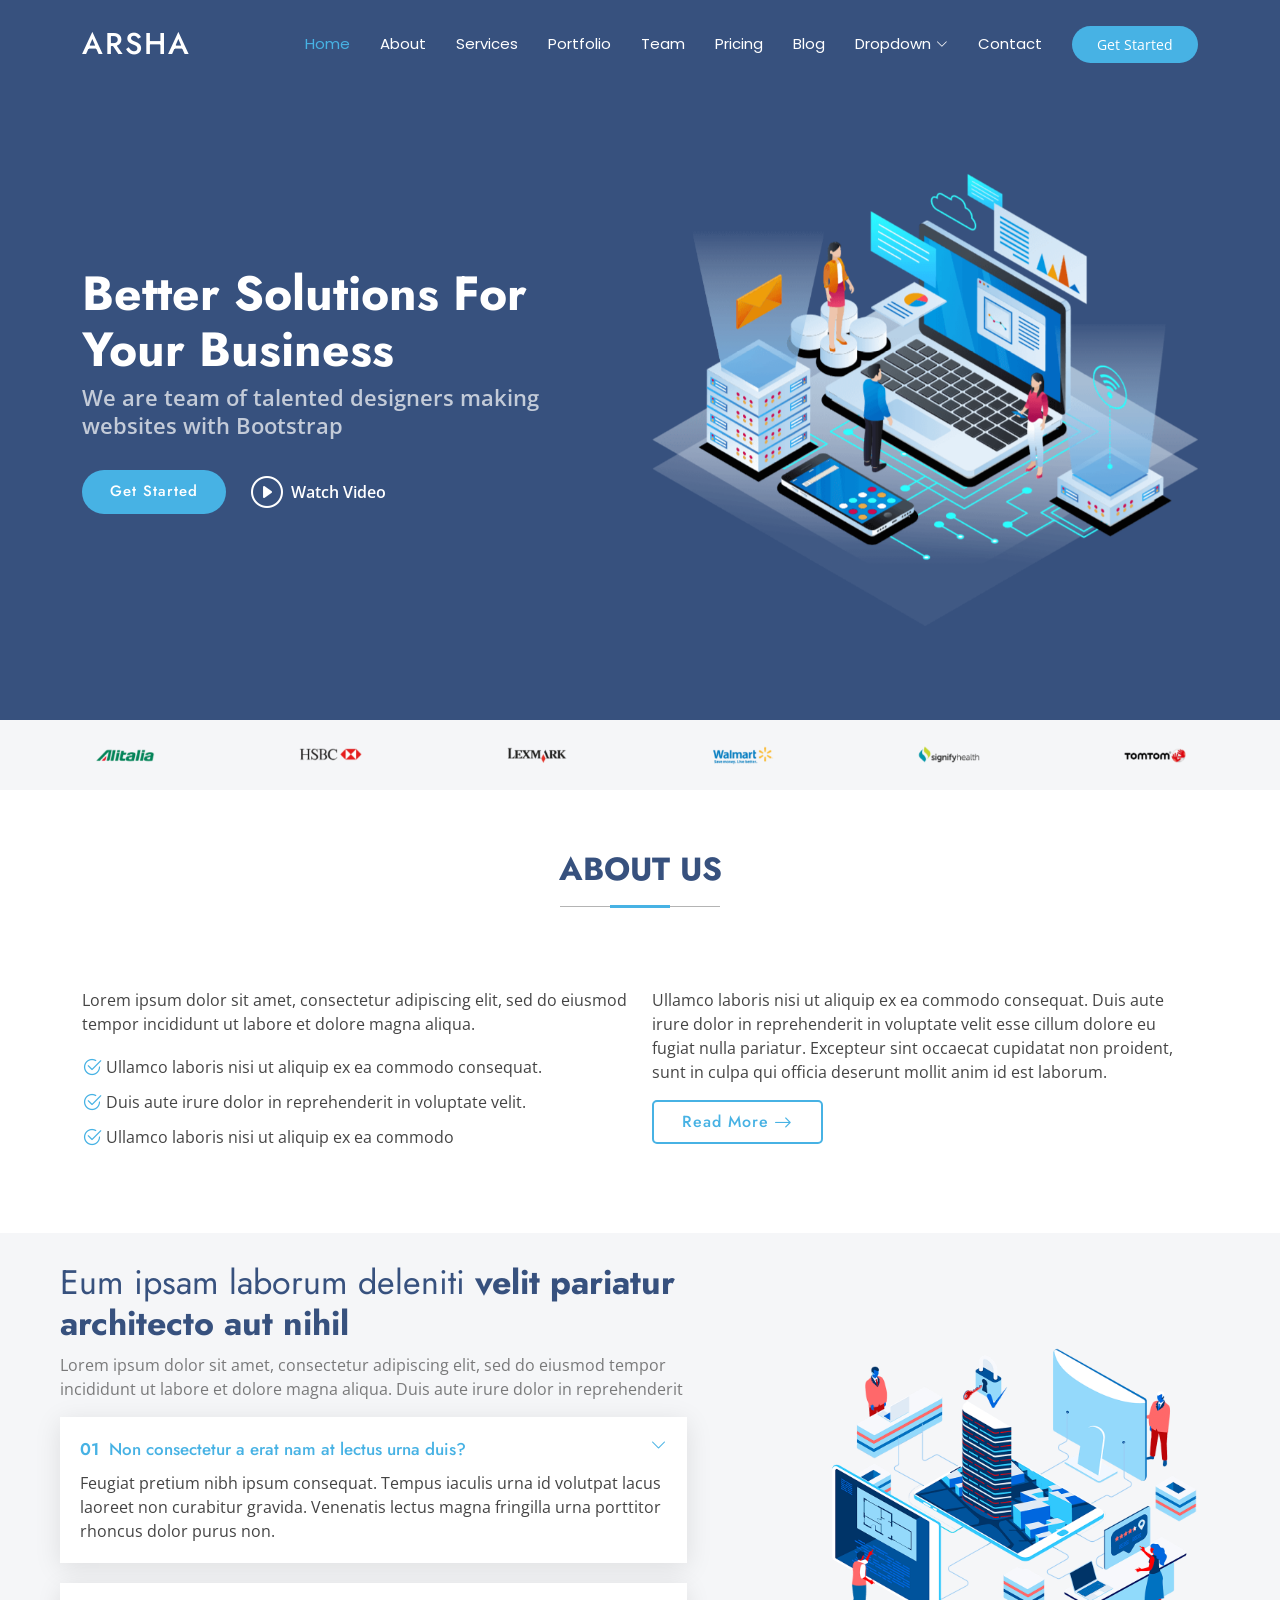
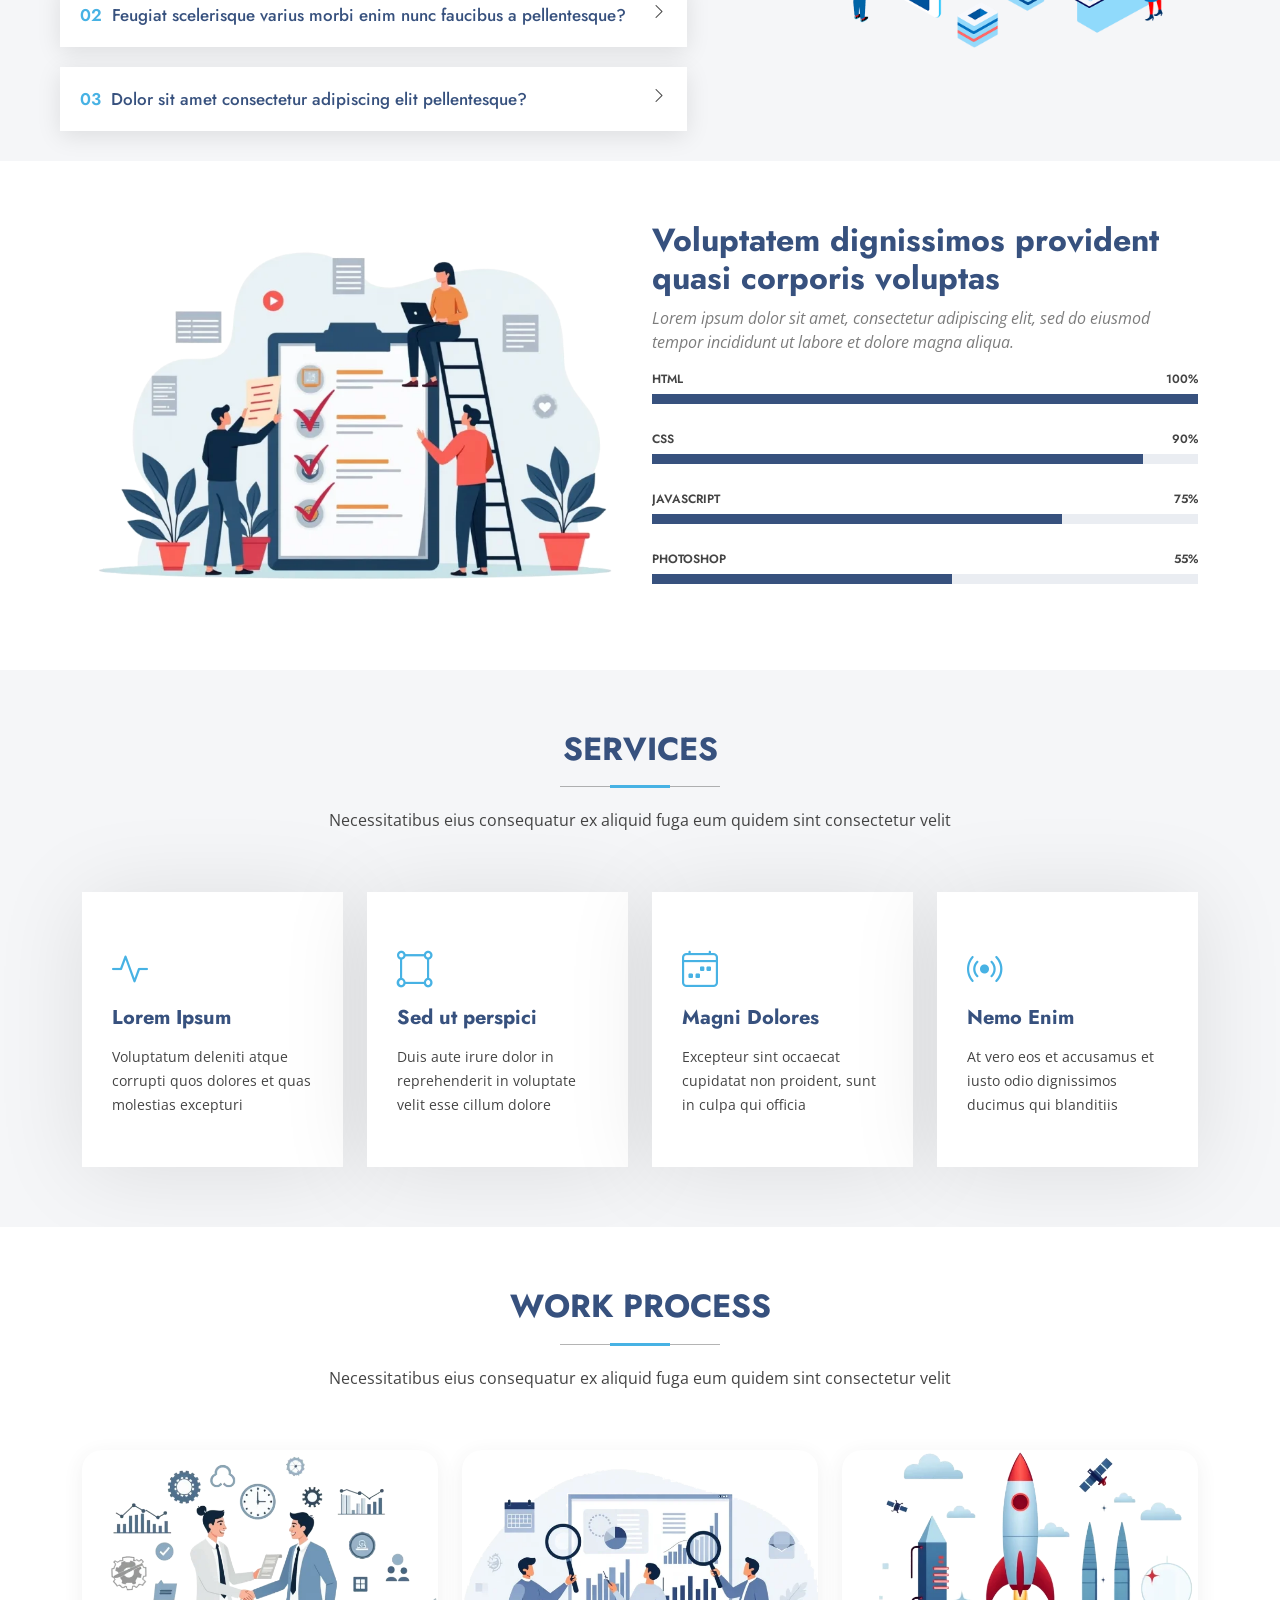
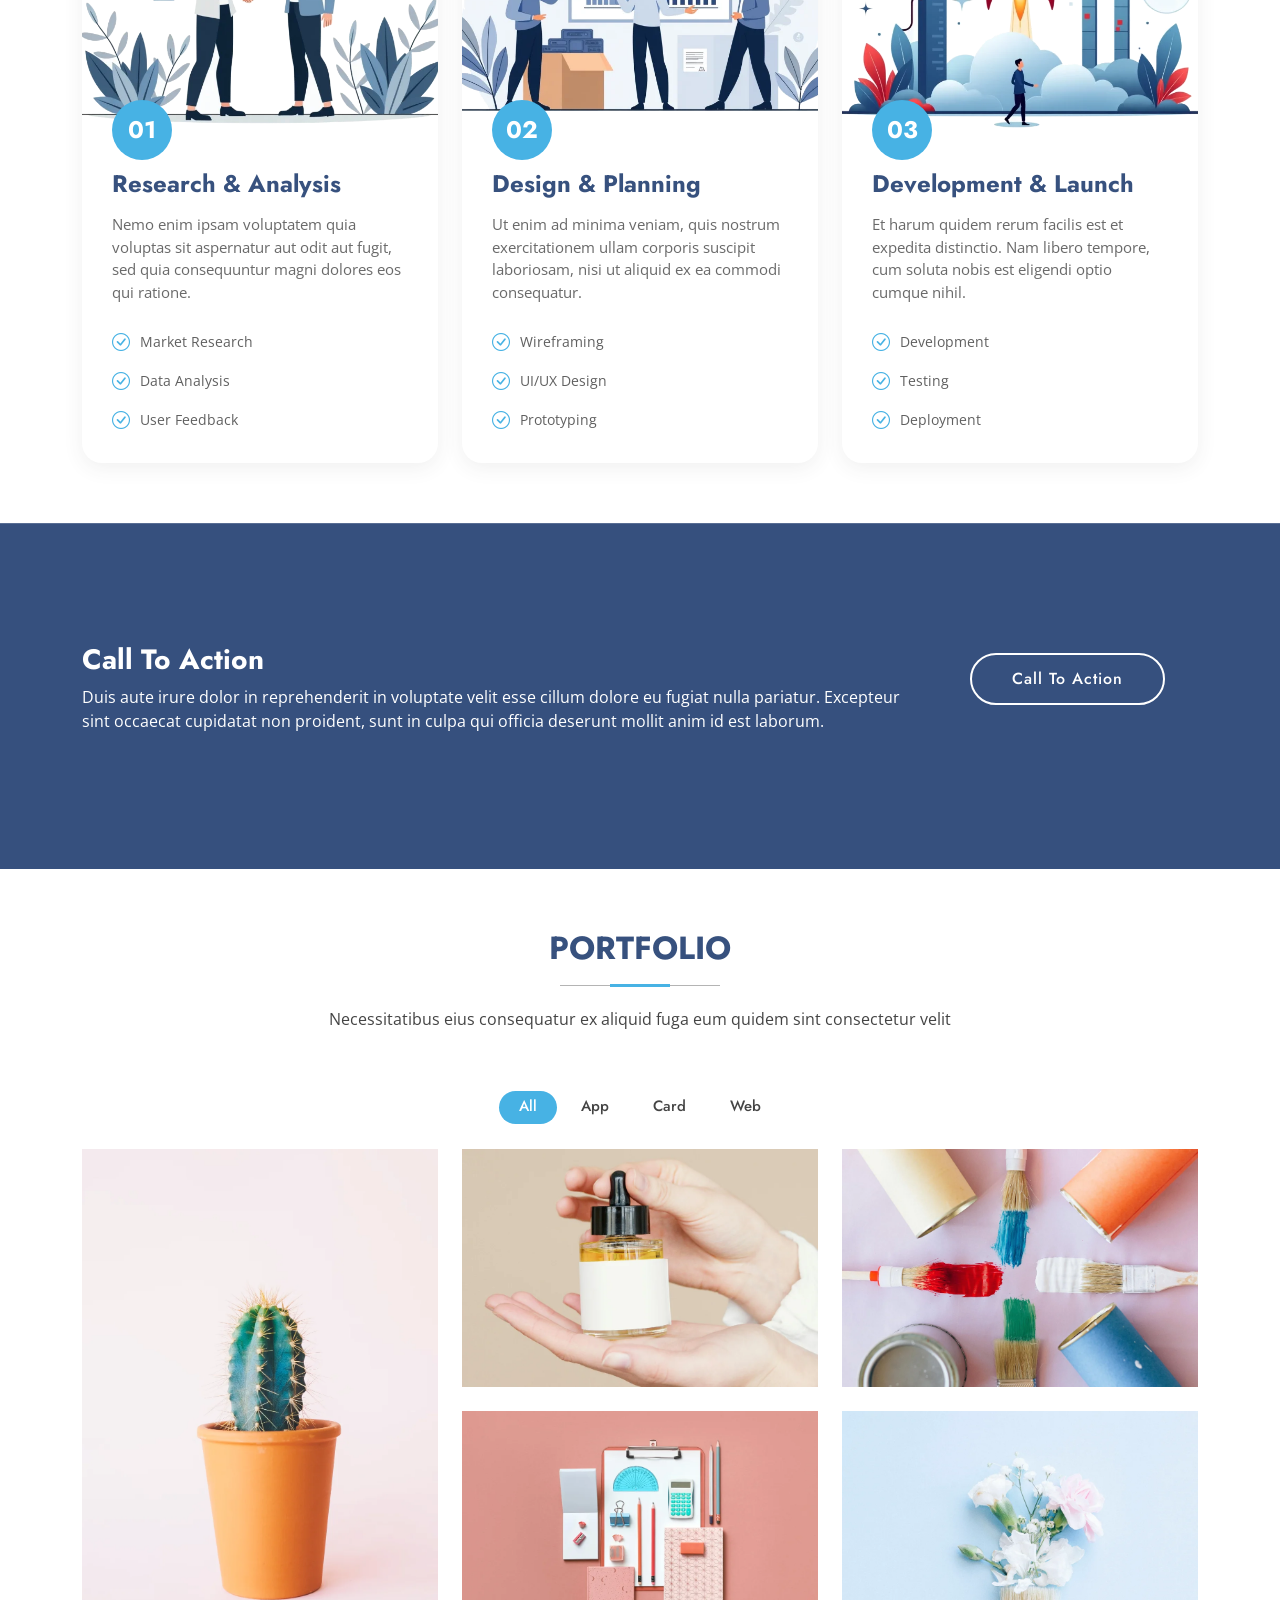
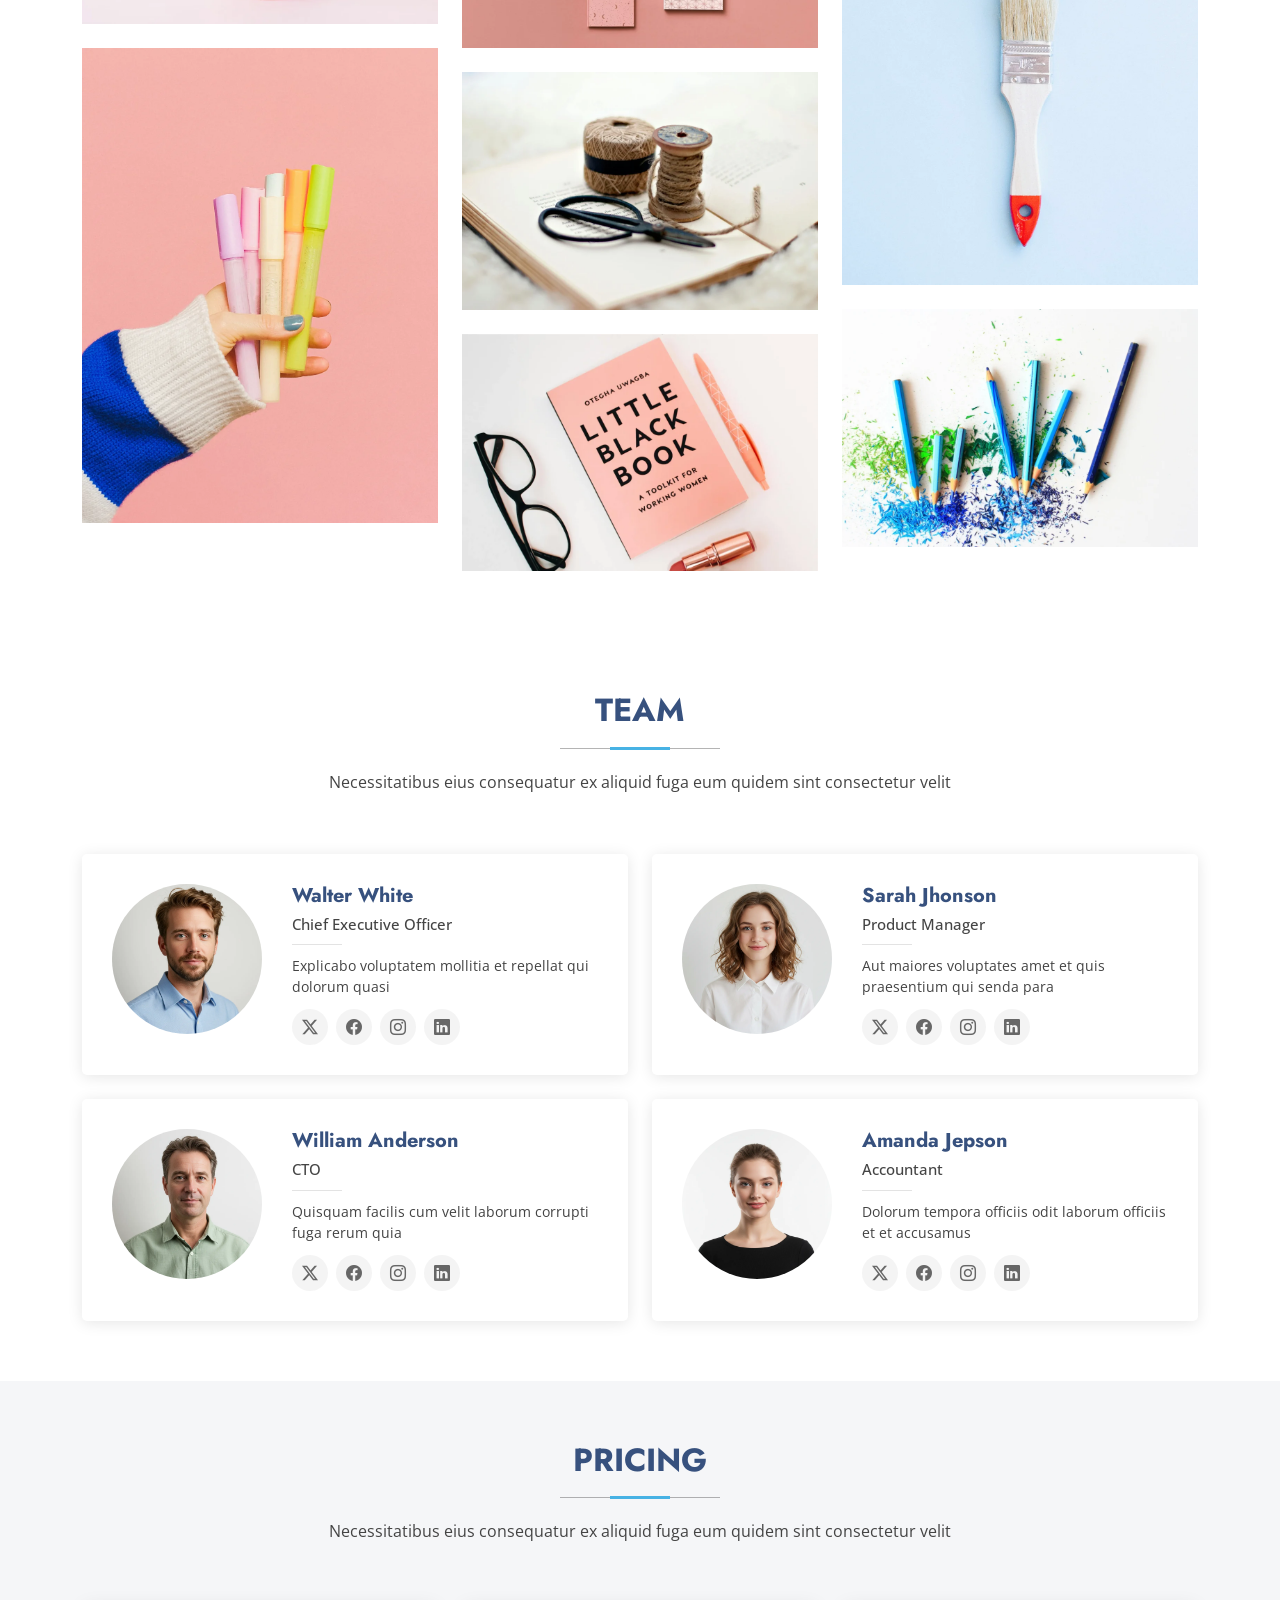
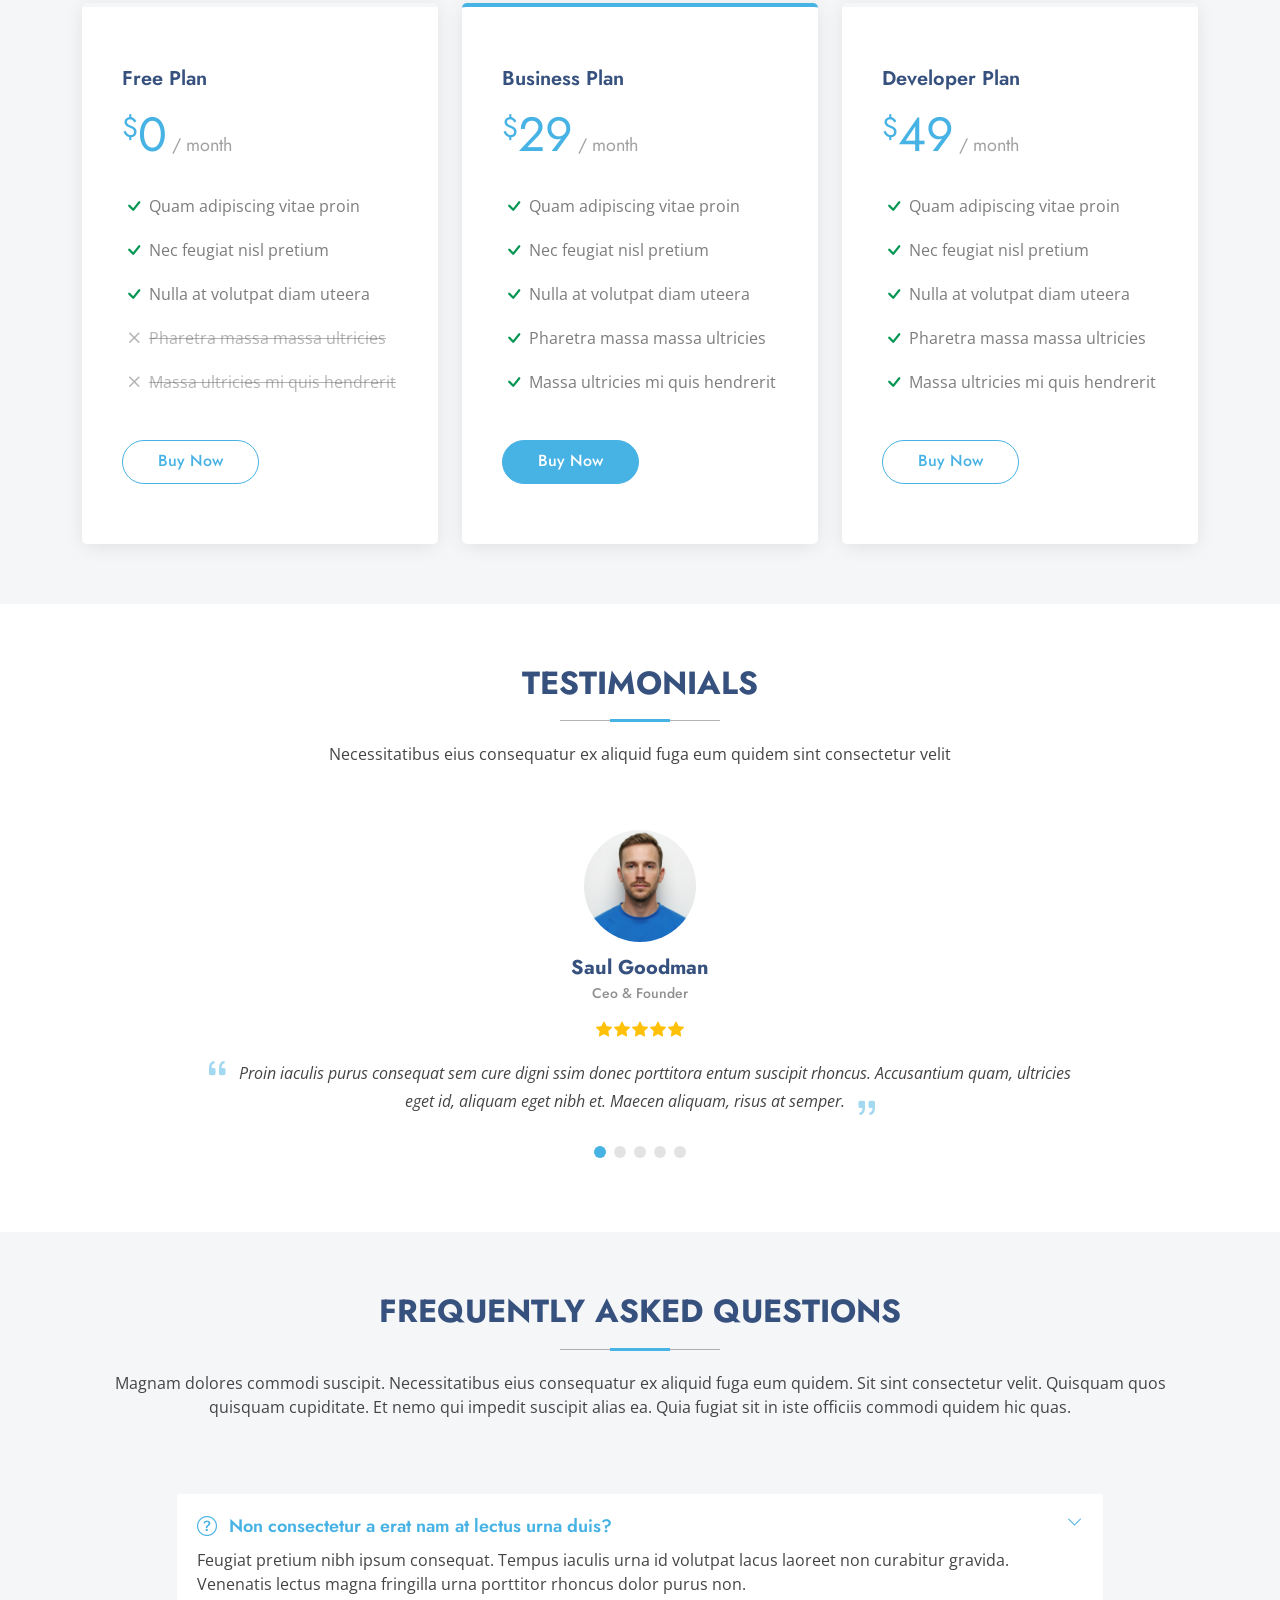
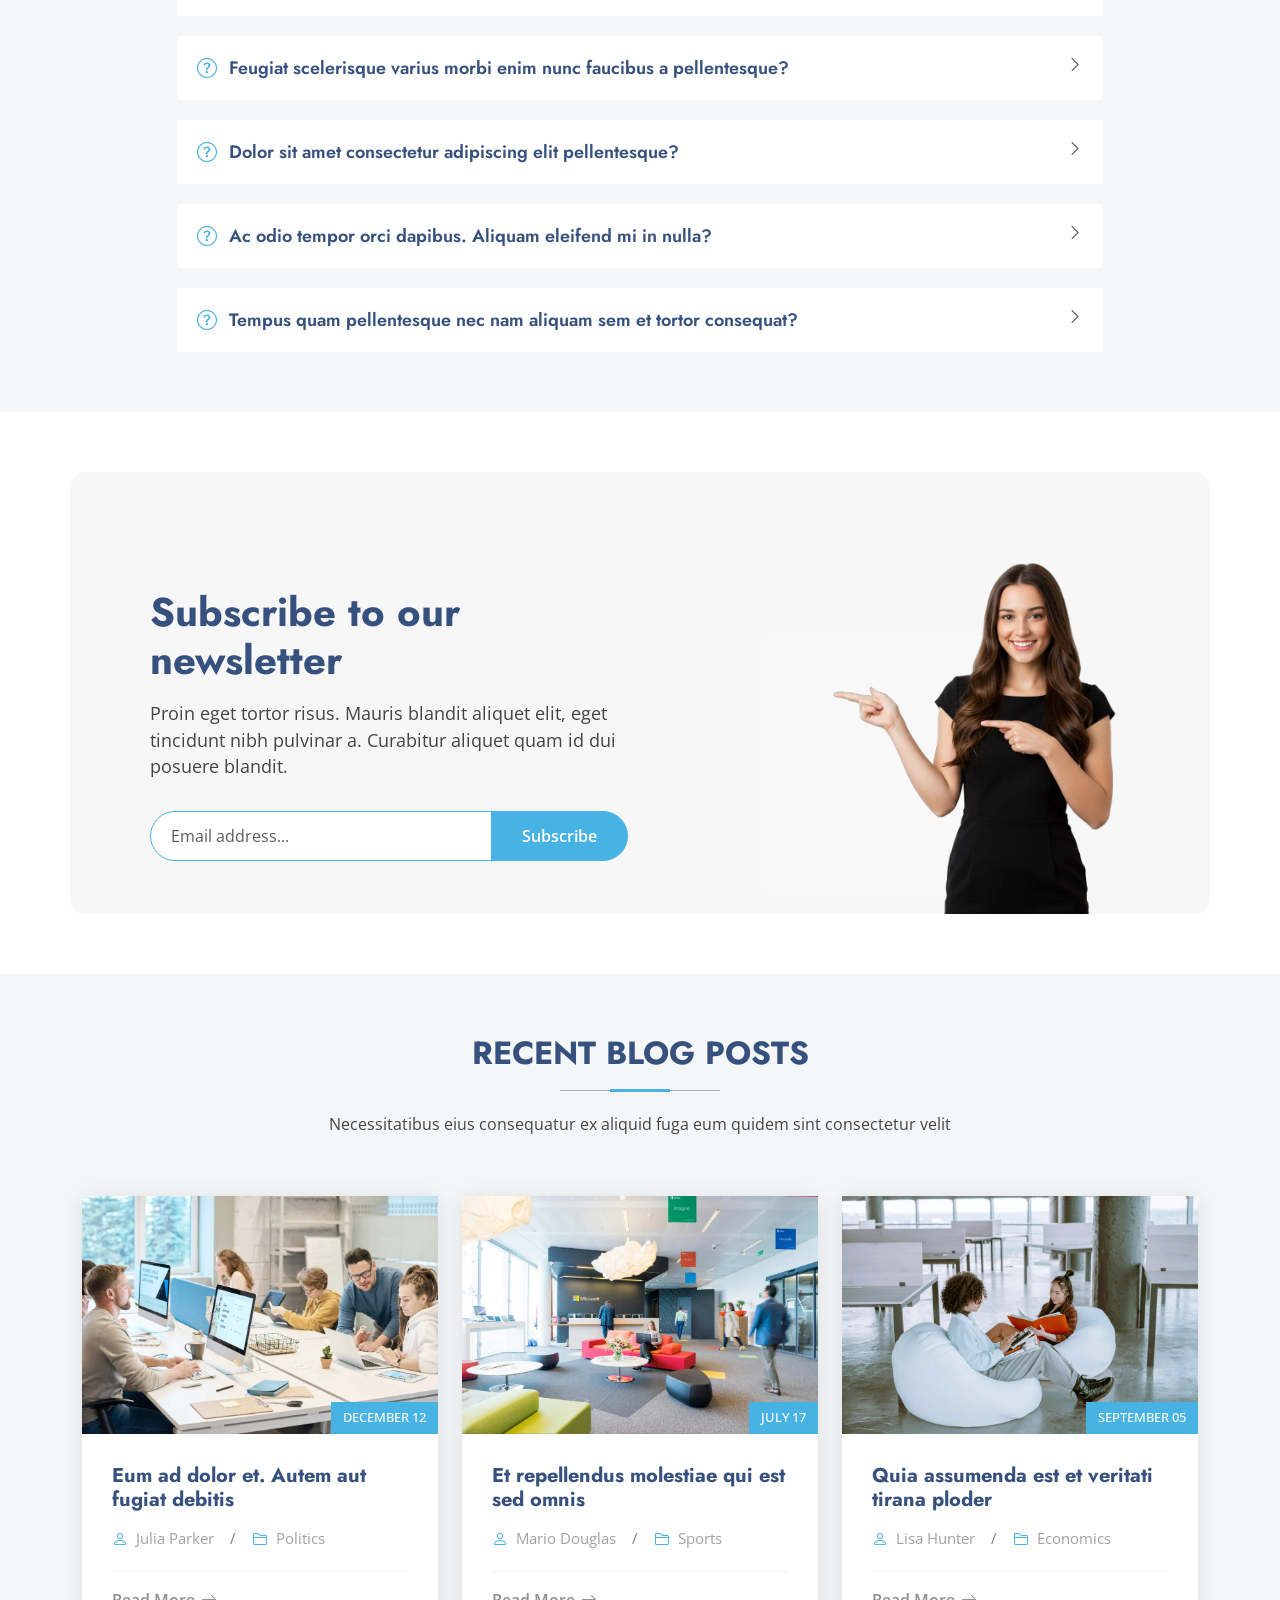
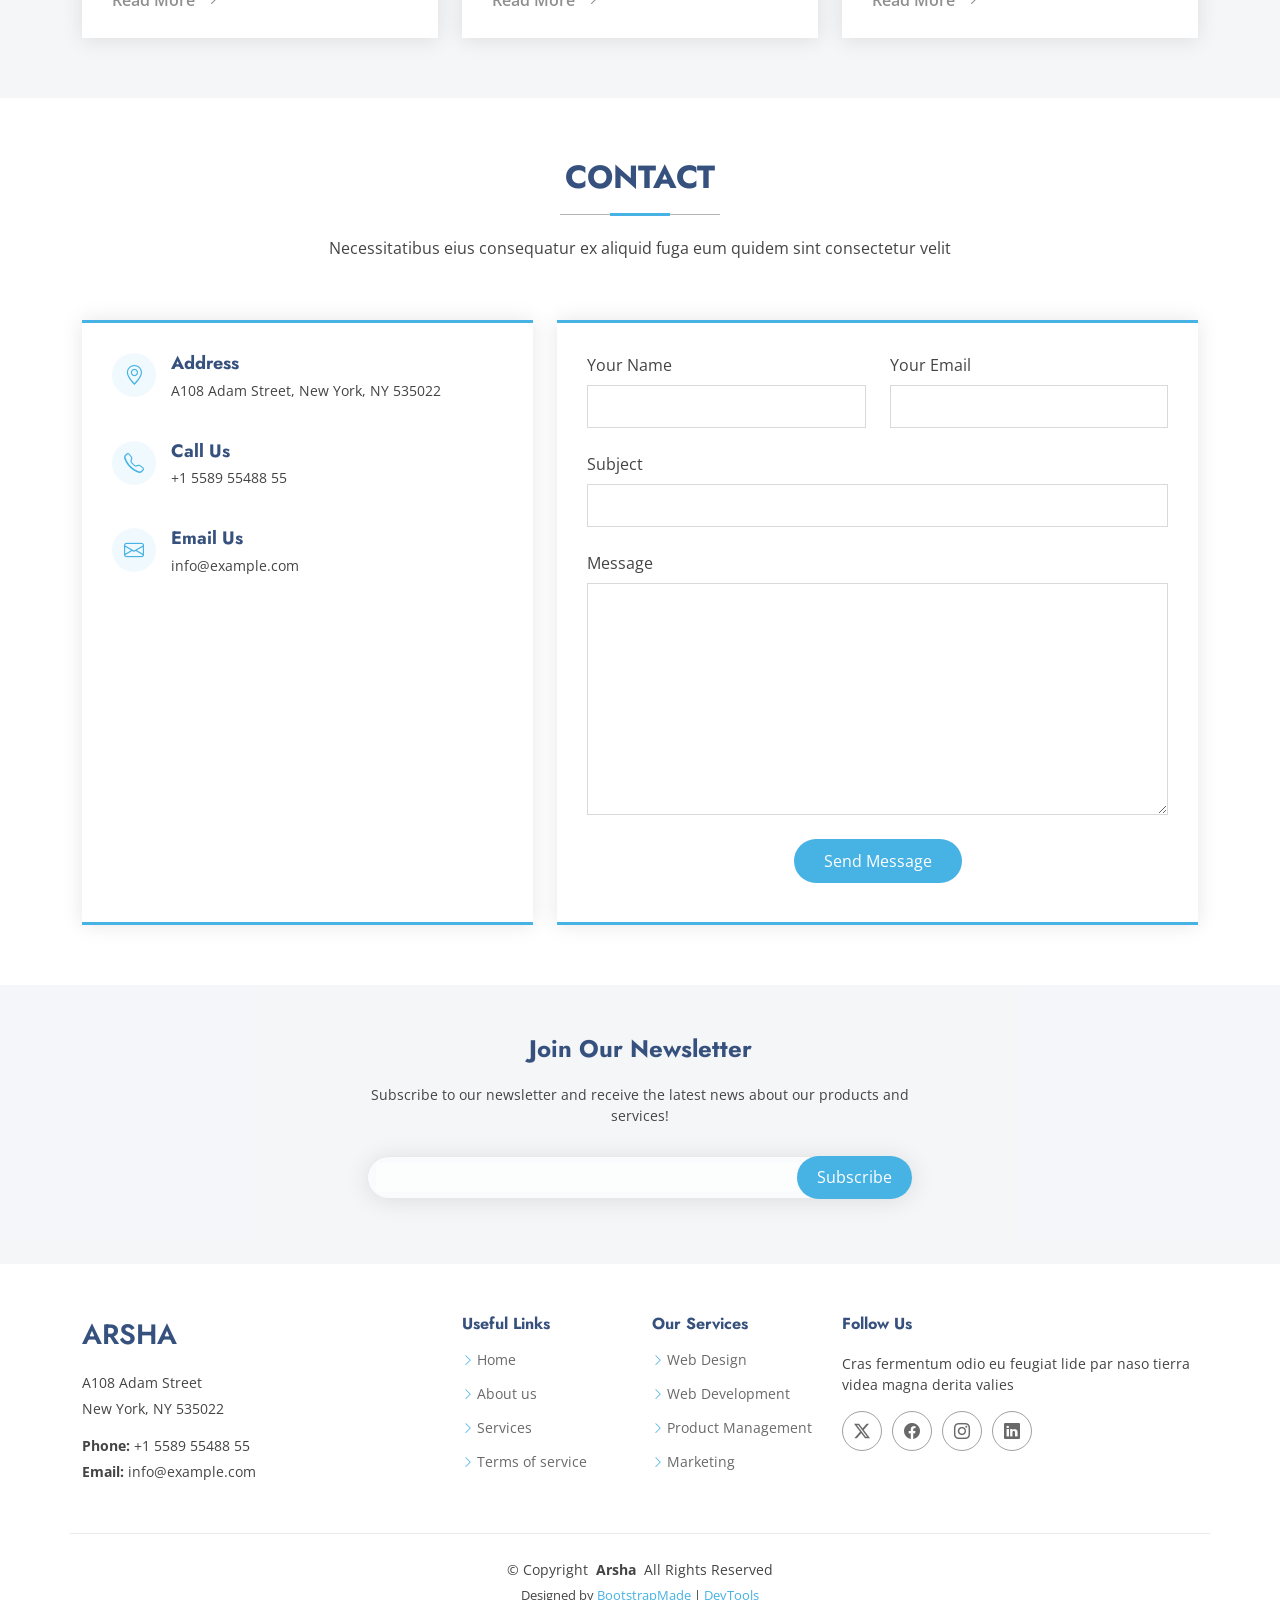
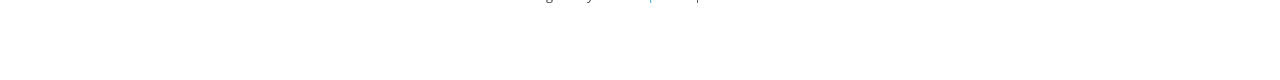
==== commit 231d84fc: "Tugas Pra ETS" ====
--- a/Pertemuan5.html
+++ b/Pertemuan5.html
@@ -2,34 +2,32 @@
 <html lang="en">
 
 <head>
-    <meta charset="utf-8">
-    <meta content="width=device-width, initial-scale=1.0" name="viewport">
-    <title>Dell</title>
-    <meta name="description" content="">
-    <meta name="keywords" content="">
-
-    <!-- Favicons -->
-    <link href="assets/img/favicon.png" rel="icon">
-    <link href="assets/img/apple-touch-icon.png" rel="apple-touch-icon">
-
-    <!-- Fonts -->
-    <link href="https://fonts.googleapis.com" rel="preconnect">
-    <link href="https://fonts.gstatic.com" rel="preconnect" crossorigin>
-    <link
-        href="https://fonts.googleapis.com/css2?family=Open+Sans:ital,wght@0,300;0,400;0,500;0,600;0,700;0,800;1,300;1,400;1,500;1,600;1,700;1,800&family=Poppins:ital,wght@0,100;0,200;0,300;0,400;0,500;0,600;0,700;0,800;0,900;1,100;1,200;1,300;1,400;1,500;1,600;1,700;1,800;1,900&family=Jost:ital,wght@0,100;0,200;0,300;0,400;0,500;0,600;0,700;0,800;0,900;1,100;1,200;1,300;1,400;1,500;1,600;1,700;1,800;1,900&display=swap"
-        rel="stylesheet">
-
-    <!-- Vendor CSS Files -->
-    <link href="assets/vendor/bootstrap/css/bootstrap.min.css" rel="stylesheet">
-    <link href="assets/vendor/bootstrap-icons/bootstrap-icons.css" rel="stylesheet">
-    <link href="assets/vendor/aos/aos.css" rel="stylesheet">
-    <link href="assets/vendor/glightbox/css/glightbox.min.css" rel="stylesheet">
-    <link href="assets/vendor/swiper/swiper-bundle.min.css" rel="stylesheet">
-
-    <!-- Main CSS File -->
-    <link href="assets/css/main.css" rel="stylesheet">
-
-    <!-- =======================================================
+  <meta charset="utf-8">
+  <meta content="width=device-width, initial-scale=1.0" name="viewport">
+  <title>Index - Arsha Bootstrap Template</title>
+  <meta name="description" content="">
+  <meta name="keywords" content="">
+
+  <!-- Favicons -->
+  <link href="assets/img/favicon.png" rel="icon">
+  <link href="assets/img/apple-touch-icon.png" rel="apple-touch-icon">
+
+  <!-- Fonts -->
+  <link href="https://fonts.googleapis.com" rel="preconnect">
+  <link href="https://fonts.gstatic.com" rel="preconnect" crossorigin>
+  <link href="https://fonts.googleapis.com/css2?family=Open+Sans:ital,wght@0,300;0,400;0,500;0,600;0,700;0,800;1,300;1,400;1,500;1,600;1,700;1,800&family=Poppins:ital,wght@0,100;0,200;0,300;0,400;0,500;0,600;0,700;0,800;0,900;1,100;1,200;1,300;1,400;1,500;1,600;1,700;1,800;1,900&family=Jost:ital,wght@0,100;0,200;0,300;0,400;0,500;0,600;0,700;0,800;0,900;1,100;1,200;1,300;1,400;1,500;1,600;1,700;1,800;1,900&display=swap" rel="stylesheet">
+
+  <!-- Vendor CSS Files -->
+  <link href="assets/vendor/bootstrap/css/bootstrap.min.css" rel="stylesheet">
+  <link href="assets/vendor/bootstrap-icons/bootstrap-icons.css" rel="stylesheet">
+  <link href="assets/vendor/aos/aos.css" rel="stylesheet">
+  <link href="assets/vendor/glightbox/css/glightbox.min.css" rel="stylesheet">
+  <link href="assets/vendor/swiper/swiper-bundle.min.css" rel="stylesheet">
+
+  <!-- Main CSS File -->
+  <link href="assets/css/Main2.css" rel="stylesheet">
+
+  <!-- =======================================================
   * Template Name: Arsha
   * Template URL: https://bootstrapmade.com/arsha-free-bootstrap-html-template-corporate/
   * Updated: Feb 22 2025 with Bootstrap v5.3.3
@@ -39,137 +37,1241 @@
 </head>
 
 <body class="index-page">
-    <header id="header" class="header d-flex align-items-center fixed-top">
-        <div class="container-fluid container-xl position-relative d-flex align-items-center">
-
-            <a href="index.html" class="logo d-flex align-items-center me-auto">
-                <!-- Uncomment the line below if you also wish to use an image logo -->
-                <!-- <img src="assets/img/logo.webp" alt=""> -->
-                <h1 class="sitename">Dell</h1>
-            </a>
-
-            <nav id="navmenu" class="navmenu">
+
+  <header id="header" class="header d-flex align-items-center fixed-top">
+    <div class="container-fluid container-xl position-relative d-flex align-items-center">
+
+      <a href="index.html" class="logo d-flex align-items-center me-auto">
+        <!-- Uncomment the line below if you also wish to use an image logo -->
+        <!-- <img src="assets/img/logo.webp" alt=""> -->
+        <h1 class="sitename">Arsha</h1>
+      </a>
+
+      <nav id="navmenu" class="navmenu">
+        <ul>
+          <li><a href="#hero" class="active">Home</a></li>
+          <li><a href="#about">About</a></li>
+          <li><a href="#services">Services</a></li>
+          <li><a href="#portfolio">Portfolio</a></li>
+          <li><a href="#team">Team</a></li>
+          <li><a href="#pricing">Pricing</a></li>
+          <li><a href="blog.html">Blog</a></li>
+          <li class="dropdown"><a href="#"><span>Dropdown</span> <i class="bi bi-chevron-down toggle-dropdown"></i></a>
+            <ul>
+              <li><a href="#">Dropdown 1</a></li>
+              <li class="dropdown"><a href="#"><span>Deep Dropdown</span> <i class="bi bi-chevron-down toggle-dropdown"></i></a>
                 <ul>
-                    <li><a href="#hero" class="active">Home</a></li>
-                    <li><a href="#about">About</a></li>
-                    <li><a href="#unggulan">Features</a></li>
+                  <li><a href="#">Deep Dropdown 1</a></li>
+                  <li><a href="#">Deep Dropdown 2</a></li>
+                  <li><a href="#">Deep Dropdown 3</a></li>
+                  <li><a href="#">Deep Dropdown 4</a></li>
+                  <li><a href="#">Deep Dropdown 5</a></li>
                 </ul>
-                <i class="mobile-nav-toggle d-xl-none bi bi-list"></i>
-            </nav>
-
-            <a class="btn-getstarted" href="#about">Testing</a>
-
-        </div>
-    </header>
-
-    <main class="main">
-        <!-- Hero Section -->
-        <section id="hero" class="hero section dark-background">
-
-            <div class="container">
-                <div class="row gy-4">
-                    <div class="col-lg-6 order-2 order-lg-1 d-flex flex-column justify-content-center"
-                        data-aos="zoom-out">
-                        <h1>DELL Technology</h1>
-                        <p>Technology built for you, your vision, your ambition and your story. ✨</p>
-                        <div class="d-flex">
-                            <a href="#about" class="btn-get-started">About Us</a>
-                            <a href="visitstore.bio/dell?tab=ig"
-                                class="glightbox btn-watch-video d-flex align-items-center"><i
-                                    class="bi bi-play-circle"></i><span>Wayahe tuku</span></a>
-                        </div>
-                    </div>
-                    <div class="col-lg-6 order-1 order-lg-2 hero-img" data-aos="zoom-out" data-aos-delay="200">
-                        <img src="assets/img/hero-img.png" class="img-fluid animated" alt="">
-                    </div>
-                </div>
-            </div>
-
-        </section><!-- /Hero Section -->
-
-        <!-- About Section -->
-        <section id="about" class="about section">
-
-            <!-- Section Title -->
-            <div class="container section-title" data-aos="fade-up">
-                <h2>About Us</h2>
-            </div><!-- End Section Title -->
-
-            <div class="container">
-
-                <div class="row gy-4">
-
-                    <div class="col-lg-6 content" data-aos="fade-up" data-aos-delay="100">
-                        <p>
-                            Technology built for you, your vision, your ambition and your story. ✨
-                        </p>
-                    </div>
-
-                    <div class="col-lg-6" data-aos="fade-up" data-aos-delay="200">
-                        <p>XPS 14 reflects our renewed focus on thoughtful design and real world performance. From a
-                            refined chassis to efficiency driven hardware choices, ZDNet highlights why this generation
-                            represents a true return to form. </p>
-                    </div>
-
-                </div>
-
-            </div>
-
-        </section><!-- /About Section -->
-
-        <!-- Why Us Section -->
-        <section id="unggulan" class="section why-us light-background" data-builder="section">
-
-            <div class="container-fluid">
-
-                <div class="row gy-4">
-
-                    <div class="col-lg-7 d-flex flex-column justify-content-center order-2 order-lg-1">
-
-                        <div class="content px-xl-5" data-aos="fade-up" data-aos-delay="100">
-                            <h3><span>A triumphant return for XPS. </span><strong>@pcmag</strong></h3>
-                            <p>
-                                Read on for a breakdown of how the latest XPS brings sharper performance, refined design
-                                and the kind of polish that makes getting things done feel effortless. 🔗 Link in bio.
-
-                                PCMag is a trademark of Ziff Davis, LLC. Used under license. Reprinted with permission.
-                                ©️2026 Ziff Davis, LLC. All Rights Reserved.
-                            </p>
-                        </div>
-
-                    </div>
-
-                    <div class="col-lg-5 order-1 order-lg-2 why-us-img">
-                        <img src="assets/img/Fotolaptop.jpg" class="img-fluid" alt="" data-aos="zoom-in"
-                            data-aos-delay="100">
-                    </div>
-                </div>
-
-            </div>
-
-        </section><!-- /Why Us Section -->
-
-    </main>
-
-    <!-- Scroll Top -->
-    <a href="#" id="scroll-top" class="scroll-top d-flex align-items-center justify-content-center"><i
-            class="bi bi-arrow-up-short"></i></a>
-
-    <!-- Preloader -->
-    <div id="preloader"></div>
-
-    <!-- Vendor JS Files -->
-    <script src="assets/vendor/bootstrap/js/bootstrap.bundle.min.js"></script>
-    <script src="assets/vendor/php-email-form/validate.js"></script>
-    <script src="assets/vendor/aos/aos.js"></script>
-    <script src="assets/vendor/glightbox/js/glightbox.min.js"></script>
-    <script src="assets/vendor/swiper/swiper-bundle.min.js"></script>
-    <script src="assets/vendor/waypoints/noframework.waypoints.js"></script>
-    <script src="assets/vendor/imagesloaded/imagesloaded.pkgd.min.js"></script>
-    <script src="assets/vendor/isotope-layout/isotope.pkgd.min.js"></script>
-
-    <!-- Main JS File -->
-    <script src="assets/js/main.js"></script>
+              </li>
+              <li><a href="#">Dropdown 2</a></li>
+              <li><a href="#">Dropdown 3</a></li>
+              <li><a href="#">Dropdown 4</a></li>
+            </ul>
+          </li>
+          <li><a href="#contact">Contact</a></li>
+        </ul>
+        <i class="mobile-nav-toggle d-xl-none bi bi-list"></i>
+      </nav>
+
+      <a class="btn-getstarted" href="#about">Get Started</a>
+
+    </div>
+  </header>
+
+  <main class="main">
+
+    <!-- Hero Section -->
+    <section id="hero" class="hero section dark-background">
+
+      <div class="container">
+        <div class="row gy-4">
+          <div class="col-lg-6 order-2 order-lg-1 d-flex flex-column justify-content-center" data-aos="zoom-out">
+            <h1>Better Solutions For Your Business</h1>
+            <p>We are team of talented designers making websites with Bootstrap</p>
+            <div class="d-flex">
+              <a href="#about" class="btn-get-started">Get Started</a>
+              <a href="https://www.youtube.com/watch?v=Y7f98aduVJ8" class="glightbox btn-watch-video d-flex align-items-center"><i class="bi bi-play-circle"></i><span>Watch Video</span></a>
+            </div>
+          </div>
+          <div class="col-lg-6 order-1 order-lg-2 hero-img" data-aos="zoom-out" data-aos-delay="200">
+            <img src="assets/img/hero-img.png" class="img-fluid animated" alt="">
+          </div>
+        </div>
+      </div>
+
+    </section><!-- /Hero Section -->
+
+    <!-- Clients Section -->
+    <section id="clients" class="clients section light-background">
+
+      <div class="container" data-aos="zoom-in">
+
+        <div class="swiper init-swiper">
+          <script type="application/json" class="swiper-config">
+            {
+              "loop": true,
+              "speed": 600,
+              "autoplay": {
+                "delay": 5000
+              },
+              "slidesPerView": "auto",
+              "pagination": {
+                "el": ".swiper-pagination",
+                "type": "bullets",
+                "clickable": true
+              },
+              "breakpoints": {
+                "320": {
+                  "slidesPerView": 2,
+                  "spaceBetween": 40
+                },
+                "480": {
+                  "slidesPerView": 3,
+                  "spaceBetween": 60
+                },
+                "640": {
+                  "slidesPerView": 4,
+                  "spaceBetween": 80
+                },
+                "992": {
+                  "slidesPerView": 5,
+                  "spaceBetween": 120
+                },
+                "1200": {
+                  "slidesPerView": 6,
+                  "spaceBetween": 120
+                }
+              }
+            }
+          </script>
+          <div class="swiper-wrapper align-items-center">
+            <div class="swiper-slide"><img src="assets/img/clients/clients-1.webp" class="img-fluid" alt=""></div>
+            <div class="swiper-slide"><img src="assets/img/clients/clients-2.webp" class="img-fluid" alt=""></div>
+            <div class="swiper-slide"><img src="assets/img/clients/clients-3.webp" class="img-fluid" alt=""></div>
+            <div class="swiper-slide"><img src="assets/img/clients/clients-4.webp" class="img-fluid" alt=""></div>
+            <div class="swiper-slide"><img src="assets/img/clients/clients-5.webp" class="img-fluid" alt=""></div>
+            <div class="swiper-slide"><img src="assets/img/clients/clients-6.webp" class="img-fluid" alt=""></div>
+            <div class="swiper-slide"><img src="assets/img/clients/clients-7.webp" class="img-fluid" alt=""></div>
+            <div class="swiper-slide"><img src="assets/img/clients/clients-8.webp" class="img-fluid" alt=""></div>
+          </div>
+        </div>
+
+      </div>
+
+    </section><!-- /Clients Section -->
+
+    <!-- About Section -->
+    <section id="about" class="about section">
+
+      <!-- Section Title -->
+      <div class="container section-title" data-aos="fade-up">
+        <h2>About Us</h2>
+      </div><!-- End Section Title -->
+
+      <div class="container">
+
+        <div class="row gy-4">
+
+          <div class="col-lg-6 content" data-aos="fade-up" data-aos-delay="100">
+            <p>
+              Lorem ipsum dolor sit amet, consectetur adipiscing elit, sed do eiusmod tempor incididunt ut labore et dolore
+              magna aliqua.
+            </p>
+            <ul>
+              <li><i class="bi bi-check2-circle"></i> <span>Ullamco laboris nisi ut aliquip ex ea commodo consequat.</span></li>
+              <li><i class="bi bi-check2-circle"></i> <span>Duis aute irure dolor in reprehenderit in voluptate velit.</span></li>
+              <li><i class="bi bi-check2-circle"></i> <span>Ullamco laboris nisi ut aliquip ex ea commodo</span></li>
+            </ul>
+          </div>
+
+          <div class="col-lg-6" data-aos="fade-up" data-aos-delay="200">
+            <p>Ullamco laboris nisi ut aliquip ex ea commodo consequat. Duis aute irure dolor in reprehenderit in voluptate velit esse cillum dolore eu fugiat nulla pariatur. Excepteur sint occaecat cupidatat non proident, sunt in culpa qui officia deserunt mollit anim id est laborum. </p>
+            <a href="#" class="read-more"><span>Read More</span><i class="bi bi-arrow-right"></i></a>
+          </div>
+
+        </div>
+
+      </div>
+
+    </section><!-- /About Section -->
+
+    <!-- Why Us Section -->
+    <section id="why-us" class="section why-us light-background" data-builder="section">
+
+      <div class="container-fluid">
+
+        <div class="row gy-4">
+
+          <div class="col-lg-7 d-flex flex-column justify-content-center order-2 order-lg-1">
+
+            <div class="content px-xl-5" data-aos="fade-up" data-aos-delay="100">
+              <h3><span>Eum ipsam laborum deleniti </span><strong>velit pariatur architecto aut nihil</strong></h3>
+              <p>
+                Lorem ipsum dolor sit amet, consectetur adipiscing elit, sed do eiusmod tempor incididunt ut labore et dolore magna aliqua. Duis aute irure dolor in reprehenderit
+              </p>
+            </div>
+
+            <div class="faq-container px-xl-5" data-aos="fade-up" data-aos-delay="200">
+
+              <div class="faq-item faq-active">
+
+                <h3><span>01</span> Non consectetur a erat nam at lectus urna duis?</h3>
+                <div class="faq-content">
+                  <p>Feugiat pretium nibh ipsum consequat. Tempus iaculis urna id volutpat lacus laoreet non curabitur gravida. Venenatis lectus magna fringilla urna porttitor rhoncus dolor purus non.</p>
+                </div>
+                <i class="faq-toggle bi bi-chevron-right"></i>
+              </div><!-- End Faq item-->
+
+              <div class="faq-item">
+                <h3><span>02</span> Feugiat scelerisque varius morbi enim nunc faucibus a pellentesque?</h3>
+                <div class="faq-content">
+                  <p>Dolor sit amet consectetur adipiscing elit pellentesque habitant morbi. Id interdum velit laoreet id donec ultrices. Fringilla phasellus faucibus scelerisque eleifend donec pretium. Est pellentesque elit ullamcorper dignissim. Mauris ultrices eros in cursus turpis massa tincidunt dui.</p>
+                </div>
+                <i class="faq-toggle bi bi-chevron-right"></i>
+              </div><!-- End Faq item-->
+
+              <div class="faq-item">
+                <h3><span>03</span> Dolor sit amet consectetur adipiscing elit pellentesque?</h3>
+                <div class="faq-content">
+                  <p>Eleifend mi in nulla posuere sollicitudin aliquam ultrices sagittis orci. Faucibus pulvinar elementum integer enim. Sem nulla pharetra diam sit amet nisl suscipit. Rutrum tellus pellentesque eu tincidunt. Lectus urna duis convallis convallis tellus. Urna molestie at elementum eu facilisis sed odio morbi quis</p>
+                </div>
+                <i class="faq-toggle bi bi-chevron-right"></i>
+              </div><!-- End Faq item-->
+
+            </div>
+
+          </div>
+
+          <div class="col-lg-5 order-1 order-lg-2 why-us-img">
+            <img src="assets/img/why-us.png" class="img-fluid" alt="" data-aos="zoom-in" data-aos-delay="100">
+          </div>
+        </div>
+
+      </div>
+
+    </section><!-- /Why Us Section -->
+
+    <!-- Skills Section -->
+    <section id="skills" class="skills section">
+
+      <div class="container" data-aos="fade-up" data-aos-delay="100">
+
+        <div class="row">
+
+          <div class="col-lg-6 d-flex align-items-center">
+            <img src="assets/img/illustration/illustration-10.webp" class="img-fluid" alt="">
+          </div>
+
+          <div class="col-lg-6 pt-4 pt-lg-0 content">
+
+            <h3>Voluptatem dignissimos provident quasi corporis voluptas</h3>
+            <p class="fst-italic">
+              Lorem ipsum dolor sit amet, consectetur adipiscing elit, sed do eiusmod tempor incididunt ut labore et dolore magna aliqua.
+            </p>
+
+            <div class="skills-content skills-animation">
+
+              <div class="progress">
+                <span class="skill"><span>HTML</span> <i class="val">100%</i></span>
+                <div class="progress-bar-wrap">
+                  <div class="progress-bar" role="progressbar" aria-valuenow="100" aria-valuemin="0" aria-valuemax="100"></div>
+                </div>
+              </div><!-- End Skills Item -->
+
+              <div class="progress">
+                <span class="skill"><span>CSS</span> <i class="val">90%</i></span>
+                <div class="progress-bar-wrap">
+                  <div class="progress-bar" role="progressbar" aria-valuenow="90" aria-valuemin="0" aria-valuemax="100"></div>
+                </div>
+              </div><!-- End Skills Item -->
+
+              <div class="progress">
+                <span class="skill"><span>JavaScript</span> <i class="val">75%</i></span>
+                <div class="progress-bar-wrap">
+                  <div class="progress-bar" role="progressbar" aria-valuenow="75" aria-valuemin="0" aria-valuemax="100"></div>
+                </div>
+              </div><!-- End Skills Item -->
+
+              <div class="progress">
+                <span class="skill"><span>Photoshop</span> <i class="val">55%</i></span>
+                <div class="progress-bar-wrap">
+                  <div class="progress-bar" role="progressbar" aria-valuenow="55" aria-valuemin="0" aria-valuemax="100"></div>
+                </div>
+              </div><!-- End Skills Item -->
+
+            </div>
+
+          </div>
+        </div>
+
+      </div>
+
+    </section><!-- /Skills Section -->
+
+    <!-- Services Section -->
+    <section id="services" class="services section light-background">
+
+      <!-- Section Title -->
+      <div class="container section-title" data-aos="fade-up">
+        <h2>Services</h2>
+        <p>Necessitatibus eius consequatur ex aliquid fuga eum quidem sint consectetur velit</p>
+      </div><!-- End Section Title -->
+
+      <div class="container">
+
+        <div class="row gy-4">
+
+          <div class="col-xl-3 col-md-6 d-flex" data-aos="fade-up" data-aos-delay="100">
+            <div class="service-item position-relative">
+              <div class="icon"><i class="bi bi-activity icon"></i></div>
+              <h4><a href="" class="stretched-link">Lorem Ipsum</a></h4>
+              <p>Voluptatum deleniti atque corrupti quos dolores et quas molestias excepturi</p>
+            </div>
+          </div><!-- End Service Item -->
+
+          <div class="col-xl-3 col-md-6 d-flex" data-aos="fade-up" data-aos-delay="200">
+            <div class="service-item position-relative">
+              <div class="icon"><i class="bi bi-bounding-box-circles icon"></i></div>
+              <h4><a href="" class="stretched-link">Sed ut perspici</a></h4>
+              <p>Duis aute irure dolor in reprehenderit in voluptate velit esse cillum dolore</p>
+            </div>
+          </div><!-- End Service Item -->
+
+          <div class="col-xl-3 col-md-6 d-flex" data-aos="fade-up" data-aos-delay="300">
+            <div class="service-item position-relative">
+              <div class="icon"><i class="bi bi-calendar4-week icon"></i></div>
+              <h4><a href="" class="stretched-link">Magni Dolores</a></h4>
+              <p>Excepteur sint occaecat cupidatat non proident, sunt in culpa qui officia</p>
+            </div>
+          </div><!-- End Service Item -->
+
+          <div class="col-xl-3 col-md-6 d-flex" data-aos="fade-up" data-aos-delay="400">
+            <div class="service-item position-relative">
+              <div class="icon"><i class="bi bi-broadcast icon"></i></div>
+              <h4><a href="" class="stretched-link">Nemo Enim</a></h4>
+              <p>At vero eos et accusamus et iusto odio dignissimos ducimus qui blanditiis</p>
+            </div>
+          </div><!-- End Service Item -->
+
+        </div>
+
+      </div>
+
+    </section><!-- /Services Section -->
+
+    <!-- Work Process Section -->
+    <section id="work-process" class="work-process section">
+
+      <!-- Section Title -->
+      <div class="container section-title" data-aos="fade-up">
+        <h2>Work Process</h2>
+        <p>Necessitatibus eius consequatur ex aliquid fuga eum quidem sint consectetur velit</p>
+      </div><!-- End Section Title -->
+
+      <div class="container" data-aos="fade-up" data-aos-delay="100">
+
+        <div class="row gy-5">
+
+          <div class="col-lg-4" data-aos="fade-up" data-aos-delay="200">
+            <div class="steps-item">
+              <div class="steps-image">
+                <img src="assets/img/steps/steps-1.webp" alt="Step 1" class="img-fluid" loading="lazy">
+              </div>
+              <div class="steps-content">
+                <div class="steps-number">01</div>
+                <h3>Research &amp; Analysis</h3>
+                <p>Nemo enim ipsam voluptatem quia voluptas sit aspernatur aut odit aut fugit, sed quia consequuntur magni dolores eos qui ratione.</p>
+                <div class="steps-features">
+                  <div class="feature-item">
+                    <i class="bi bi-check-circle"></i>
+                    <span>Market Research</span>
+                  </div>
+                  <div class="feature-item">
+                    <i class="bi bi-check-circle"></i>
+                    <span>Data Analysis</span>
+                  </div>
+                  <div class="feature-item">
+                    <i class="bi bi-check-circle"></i>
+                    <span>User Feedback</span>
+                  </div>
+                </div>
+              </div>
+            </div><!-- End Steps Item -->
+          </div>
+
+          <div class="col-lg-4" data-aos="fade-up" data-aos-delay="300">
+            <div class="steps-item">
+              <div class="steps-image">
+                <img src="assets/img/steps/steps-2.webp" alt="Step 2" class="img-fluid" loading="lazy">
+              </div>
+              <div class="steps-content">
+                <div class="steps-number">02</div>
+                <h3>Design &amp; Planning</h3>
+                <p>Ut enim ad minima veniam, quis nostrum exercitationem ullam corporis suscipit laboriosam, nisi ut aliquid ex ea commodi consequatur.</p>
+                <div class="steps-features">
+                  <div class="feature-item">
+                    <i class="bi bi-check-circle"></i>
+                    <span>Wireframing</span>
+                  </div>
+                  <div class="feature-item">
+                    <i class="bi bi-check-circle"></i>
+                    <span>UI/UX Design</span>
+                  </div>
+                  <div class="feature-item">
+                    <i class="bi bi-check-circle"></i>
+                    <span>Prototyping</span>
+                  </div>
+                </div>
+              </div>
+            </div><!-- End Steps Item -->
+          </div>
+
+          <div class="col-lg-4" data-aos="fade-up" data-aos-delay="400">
+            <div class="steps-item">
+              <div class="steps-image">
+                <img src="assets/img/steps/steps-3.webp" alt="Step 3" class="img-fluid" loading="lazy">
+              </div>
+              <div class="steps-content">
+                <div class="steps-number">03</div>
+                <h3>Development &amp; Launch</h3>
+                <p>Et harum quidem rerum facilis est et expedita distinctio. Nam libero tempore, cum soluta nobis est eligendi optio cumque nihil.</p>
+                <div class="steps-features">
+                  <div class="feature-item">
+                    <i class="bi bi-check-circle"></i>
+                    <span>Development</span>
+                  </div>
+                  <div class="feature-item">
+                    <i class="bi bi-check-circle"></i>
+                    <span>Testing</span>
+                  </div>
+                  <div class="feature-item">
+                    <i class="bi bi-check-circle"></i>
+                    <span>Deployment</span>
+                  </div>
+                </div>
+              </div>
+            </div><!-- End Steps Item -->
+          </div>
+
+        </div>
+
+      </div>
+
+    </section><!-- /Work Process Section -->
+
+    <!-- Call To Action Section -->
+    <section id="call-to-action" class="call-to-action section dark-background">
+
+      <img src="assets/img/bg/bg-8.webp" alt="">
+
+      <div class="container">
+
+        <div class="row" data-aos="zoom-in" data-aos-delay="100">
+          <div class="col-xl-9 text-center text-xl-start">
+            <h3>Call To Action</h3>
+            <p>Duis aute irure dolor in reprehenderit in voluptate velit esse cillum dolore eu fugiat nulla pariatur. Excepteur sint occaecat cupidatat non proident, sunt in culpa qui officia deserunt mollit anim id est laborum.</p>
+          </div>
+          <div class="col-xl-3 cta-btn-container text-center">
+            <a class="cta-btn align-middle" href="#">Call To Action</a>
+          </div>
+        </div>
+
+      </div>
+
+    </section><!-- /Call To Action Section -->
+
+    <!-- Portfolio Section -->
+    <section id="portfolio" class="portfolio section">
+
+      <!-- Section Title -->
+      <div class="container section-title" data-aos="fade-up">
+        <h2>Portfolio</h2>
+        <p>Necessitatibus eius consequatur ex aliquid fuga eum quidem sint consectetur velit</p>
+      </div><!-- End Section Title -->
+
+      <div class="container">
+
+        <div class="isotope-layout" data-default-filter="*" data-layout="masonry" data-sort="original-order">
+
+          <ul class="portfolio-filters isotope-filters" data-aos="fade-up" data-aos-delay="100">
+            <li data-filter="*" class="filter-active">All</li>
+            <li data-filter=".filter-app">App</li>
+            <li data-filter=".filter-product">Card</li>
+            <li data-filter=".filter-branding">Web</li>
+          </ul><!-- End Portfolio Filters -->
+
+          <div class="row gy-4 isotope-container" data-aos="fade-up" data-aos-delay="200">
+
+            <div class="col-lg-4 col-md-6 portfolio-item isotope-item filter-app">
+              <img src="assets/img/portfolio/portfolio-portrait-1.webp" class="img-fluid" alt="">
+              <div class="portfolio-info">
+                <h4>App 1</h4>
+                <p>Lorem ipsum, dolor sit</p>
+                <a href="assets/img/portfolio/portfolio-portrait-1.webp" title="App 1" data-gallery="portfolio-gallery-app" class="glightbox preview-link"><i class="bi bi-zoom-in"></i></a>
+                <a href="portfolio-details.html" title="More Details" class="details-link"><i class="bi bi-link-45deg"></i></a>
+              </div>
+            </div><!-- End Portfolio Item -->
+
+            <div class="col-lg-4 col-md-6 portfolio-item isotope-item filter-product">
+              <img src="assets/img/portfolio/portfolio-1.webp" class="img-fluid" alt="">
+              <div class="portfolio-info">
+                <h4>Product 1</h4>
+                <p>Lorem ipsum, dolor sit</p>
+                <a href="assets/img/portfolio/portfolio-1.webp" title="Product 1" data-gallery="portfolio-gallery-product" class="glightbox preview-link"><i class="bi bi-zoom-in"></i></a>
+                <a href="portfolio-details.html" title="More Details" class="details-link"><i class="bi bi-link-45deg"></i></a>
+              </div>
+            </div><!-- End Portfolio Item -->
+
+            <div class="col-lg-4 col-md-6 portfolio-item isotope-item filter-branding">
+              <img src="assets/img/portfolio/portfolio-3.webp" class="img-fluid" alt="">
+              <div class="portfolio-info">
+                <h4>Branding 1</h4>
+                <p>Lorem ipsum, dolor sit</p>
+                <a href="assets/img/portfolio/portfolio-3.webp" title="Branding 1" data-gallery="portfolio-gallery-branding" class="glightbox preview-link"><i class="bi bi-zoom-in"></i></a>
+                <a href="portfolio-details.html" title="More Details" class="details-link"><i class="bi bi-link-45deg"></i></a>
+              </div>
+            </div><!-- End Portfolio Item -->
+
+            <div class="col-lg-4 col-md-6 portfolio-item isotope-item filter-app">
+              <img src="assets/img/portfolio/portfolio-4.webp" class="img-fluid" alt="">
+              <div class="portfolio-info">
+                <h4>App 2</h4>
+                <p>Lorem ipsum, dolor sit</p>
+                <a href="assets/img/portfolio/portfolio-4.webp" title="App 2" data-gallery="portfolio-gallery-app" class="glightbox preview-link"><i class="bi bi-zoom-in"></i></a>
+                <a href="portfolio-details.html" title="More Details" class="details-link"><i class="bi bi-link-45deg"></i></a>
+              </div>
+            </div><!-- End Portfolio Item -->
+
+            <div class="col-lg-4 col-md-6 portfolio-item isotope-item filter-product">
+              <img src="assets/img/portfolio/portfolio-portrait-2.webp" class="img-fluid" alt="">
+              <div class="portfolio-info">
+                <h4>Product 2</h4>
+                <p>Lorem ipsum, dolor sit</p>
+                <a href="assets/img/portfolio/portfolio-portrait-2.webp" title="Product 2" data-gallery="portfolio-gallery-product" class="glightbox preview-link"><i class="bi bi-zoom-in"></i></a>
+                <a href="portfolio-details.html" title="More Details" class="details-link"><i class="bi bi-link-45deg"></i></a>
+              </div>
+            </div><!-- End Portfolio Item -->
+
+            <div class="col-lg-4 col-md-6 portfolio-item isotope-item filter-branding">
+              <img src="assets/img/portfolio/portfolio-portrait-3.webp" class="img-fluid" alt="">
+              <div class="portfolio-info">
+                <h4>Branding 2</h4>
+                <p>Lorem ipsum, dolor sit</p>
+                <a href="assets/img/portfolio/portfolio-portrait-3.webp" title="Branding 2" data-gallery="portfolio-gallery-branding" class="glightbox preview-link"><i class="bi bi-zoom-in"></i></a>
+                <a href="portfolio-details.html" title="More Details" class="details-link"><i class="bi bi-link-45deg"></i></a>
+              </div>
+            </div><!-- End Portfolio Item -->
+
+            <div class="col-lg-4 col-md-6 portfolio-item isotope-item filter-app">
+              <img src="assets/img/portfolio/portfolio-7.webp" class="img-fluid" alt="">
+              <div class="portfolio-info">
+                <h4>App 3</h4>
+                <p>Lorem ipsum, dolor sit</p>
+                <a href="assets/img/portfolio/portfolio-7.webp" title="App 3" data-gallery="portfolio-gallery-app" class="glightbox preview-link"><i class="bi bi-zoom-in"></i></a>
+                <a href="portfolio-details.html" title="More Details" class="details-link"><i class="bi bi-link-45deg"></i></a>
+              </div>
+            </div><!-- End Portfolio Item -->
+
+            <div class="col-lg-4 col-md-6 portfolio-item isotope-item filter-product">
+              <img src="assets/img/portfolio/portfolio-8.webp" class="img-fluid" alt="">
+              <div class="portfolio-info">
+                <h4>Product 3</h4>
+                <p>Lorem ipsum, dolor sit</p>
+                <a href="assets/img/portfolio/portfolio-8.webp" title="Product 3" data-gallery="portfolio-gallery-product" class="glightbox preview-link"><i class="bi bi-zoom-in"></i></a>
+                <a href="portfolio-details.html" title="More Details" class="details-link"><i class="bi bi-link-45deg"></i></a>
+              </div>
+            </div><!-- End Portfolio Item -->
+
+            <div class="col-lg-4 col-md-6 portfolio-item isotope-item filter-branding">
+              <img src="assets/img/portfolio/portfolio-9.webp" class="img-fluid" alt="">
+              <div class="portfolio-info">
+                <h4>Branding 3</h4>
+                <p>Lorem ipsum, dolor sit</p>
+                <a href="assets/img/portfolio/portfolio-9.webp" title="Branding 2" data-gallery="portfolio-gallery-branding" class="glightbox preview-link"><i class="bi bi-zoom-in"></i></a>
+                <a href="portfolio-details.html" title="More Details" class="details-link"><i class="bi bi-link-45deg"></i></a>
+              </div>
+            </div><!-- End Portfolio Item -->
+
+          </div><!-- End Portfolio Container -->
+
+        </div>
+
+      </div>
+
+    </section><!-- /Portfolio Section -->
+
+    <!-- Team Section -->
+    <section id="team" class="team section">
+
+      <!-- Section Title -->
+      <div class="container section-title" data-aos="fade-up">
+        <h2>Team</h2>
+        <p>Necessitatibus eius consequatur ex aliquid fuga eum quidem sint consectetur velit</p>
+      </div><!-- End Section Title -->
+
+      <div class="container">
+
+        <div class="row gy-4">
+
+          <div class="col-lg-6" data-aos="fade-up" data-aos-delay="100">
+            <div class="team-member d-flex align-items-start">
+              <div class="pic"><img src="assets/img/person/person-m-7.webp" class="img-fluid" alt=""></div>
+              <div class="member-info">
+                <h4>Walter White</h4>
+                <span>Chief Executive Officer</span>
+                <p>Explicabo voluptatem mollitia et repellat qui dolorum quasi</p>
+                <div class="social">
+                  <a href=""><i class="bi bi-twitter-x"></i></a>
+                  <a href=""><i class="bi bi-facebook"></i></a>
+                  <a href=""><i class="bi bi-instagram"></i></a>
+                  <a href=""> <i class="bi bi-linkedin"></i> </a>
+                </div>
+              </div>
+            </div>
+          </div><!-- End Team Member -->
+
+          <div class="col-lg-6" data-aos="fade-up" data-aos-delay="200">
+            <div class="team-member d-flex align-items-start">
+              <div class="pic"><img src="assets/img/person/person-f-8.webp" class="img-fluid" alt=""></div>
+              <div class="member-info">
+                <h4>Sarah Jhonson</h4>
+                <span>Product Manager</span>
+                <p>Aut maiores voluptates amet et quis praesentium qui senda para</p>
+                <div class="social">
+                  <a href=""><i class="bi bi-twitter-x"></i></a>
+                  <a href=""><i class="bi bi-facebook"></i></a>
+                  <a href=""><i class="bi bi-instagram"></i></a>
+                  <a href=""> <i class="bi bi-linkedin"></i> </a>
+                </div>
+              </div>
+            </div>
+          </div><!-- End Team Member -->
+
+          <div class="col-lg-6" data-aos="fade-up" data-aos-delay="300">
+            <div class="team-member d-flex align-items-start">
+              <div class="pic"><img src="assets/img/person/person-m-6.webp" class="img-fluid" alt=""></div>
+              <div class="member-info">
+                <h4>William Anderson</h4>
+                <span>CTO</span>
+                <p>Quisquam facilis cum velit laborum corrupti fuga rerum quia</p>
+                <div class="social">
+                  <a href=""><i class="bi bi-twitter-x"></i></a>
+                  <a href=""><i class="bi bi-facebook"></i></a>
+                  <a href=""><i class="bi bi-instagram"></i></a>
+                  <a href=""> <i class="bi bi-linkedin"></i> </a>
+                </div>
+              </div>
+            </div>
+          </div><!-- End Team Member -->
+
+          <div class="col-lg-6" data-aos="fade-up" data-aos-delay="400">
+            <div class="team-member d-flex align-items-start">
+              <div class="pic"><img src="assets/img/person/person-f-4.webp" class="img-fluid" alt=""></div>
+              <div class="member-info">
+                <h4>Amanda Jepson</h4>
+                <span>Accountant</span>
+                <p>Dolorum tempora officiis odit laborum officiis et et accusamus</p>
+                <div class="social">
+                  <a href=""><i class="bi bi-twitter-x"></i></a>
+                  <a href=""><i class="bi bi-facebook"></i></a>
+                  <a href=""><i class="bi bi-instagram"></i></a>
+                  <a href=""> <i class="bi bi-linkedin"></i> </a>
+                </div>
+              </div>
+            </div>
+          </div><!-- End Team Member -->
+
+        </div>
+
+      </div>
+
+    </section><!-- /Team Section -->
+
+    <!-- Pricing Section -->
+    <section id="pricing" class="pricing section light-background">
+
+      <!-- Section Title -->
+      <div class="container section-title" data-aos="fade-up">
+        <h2>Pricing</h2>
+        <p>Necessitatibus eius consequatur ex aliquid fuga eum quidem sint consectetur velit</p>
+      </div><!-- End Section Title -->
+
+      <div class="container">
+
+        <div class="row gy-4">
+
+          <div class="col-lg-4" data-aos="zoom-in" data-aos-delay="100">
+            <div class="pricing-item">
+              <h3>Free Plan</h3>
+              <h4><sup>$</sup>0<span> / month</span></h4>
+              <ul>
+                <li><i class="bi bi-check"></i> <span>Quam adipiscing vitae proin</span></li>
+                <li><i class="bi bi-check"></i> <span>Nec feugiat nisl pretium</span></li>
+                <li><i class="bi bi-check"></i> <span>Nulla at volutpat diam uteera</span></li>
+                <li class="na"><i class="bi bi-x"></i> <span>Pharetra massa massa ultricies</span></li>
+                <li class="na"><i class="bi bi-x"></i> <span>Massa ultricies mi quis hendrerit</span></li>
+              </ul>
+              <a href="#" class="buy-btn">Buy Now</a>
+            </div>
+          </div><!-- End Pricing Item -->
+
+          <div class="col-lg-4" data-aos="zoom-in" data-aos-delay="200">
+            <div class="pricing-item featured">
+              <h3>Business Plan</h3>
+              <h4><sup>$</sup>29<span> / month</span></h4>
+              <ul>
+                <li><i class="bi bi-check"></i> <span>Quam adipiscing vitae proin</span></li>
+                <li><i class="bi bi-check"></i> <span>Nec feugiat nisl pretium</span></li>
+                <li><i class="bi bi-check"></i> <span>Nulla at volutpat diam uteera</span></li>
+                <li><i class="bi bi-check"></i> <span>Pharetra massa massa ultricies</span></li>
+                <li><i class="bi bi-check"></i> <span>Massa ultricies mi quis hendrerit</span></li>
+              </ul>
+              <a href="#" class="buy-btn">Buy Now</a>
+            </div>
+          </div><!-- End Pricing Item -->
+
+          <div class="col-lg-4" data-aos="zoom-in" data-aos-delay="300">
+            <div class="pricing-item">
+              <h3>Developer Plan</h3>
+              <h4><sup>$</sup>49<span> / month</span></h4>
+              <ul>
+                <li><i class="bi bi-check"></i> <span>Quam adipiscing vitae proin</span></li>
+                <li><i class="bi bi-check"></i> <span>Nec feugiat nisl pretium</span></li>
+                <li><i class="bi bi-check"></i> <span>Nulla at volutpat diam uteera</span></li>
+                <li><i class="bi bi-check"></i> <span>Pharetra massa massa ultricies</span></li>
+                <li><i class="bi bi-check"></i> <span>Massa ultricies mi quis hendrerit</span></li>
+              </ul>
+              <a href="#" class="buy-btn">Buy Now</a>
+            </div>
+          </div><!-- End Pricing Item -->
+
+        </div>
+
+      </div>
+
+    </section><!-- /Pricing Section -->
+
+    <!-- Testimonials Section -->
+    <section id="testimonials" class="testimonials section">
+
+      <!-- Section Title -->
+      <div class="container section-title" data-aos="fade-up">
+        <h2>Testimonials</h2>
+        <p>Necessitatibus eius consequatur ex aliquid fuga eum quidem sint consectetur velit</p>
+      </div><!-- End Section Title -->
+
+      <div class="container" data-aos="fade-up" data-aos-delay="100">
+
+        <div class="swiper init-swiper">
+          <script type="application/json" class="swiper-config">
+            {
+              "loop": true,
+              "speed": 600,
+              "autoplay": {
+                "delay": 5000
+              },
+              "slidesPerView": "auto",
+              "pagination": {
+                "el": ".swiper-pagination",
+                "type": "bullets",
+                "clickable": true
+              }
+            }
+          </script>
+          <div class="swiper-wrapper">
+
+            <div class="swiper-slide">
+              <div class="testimonial-item">
+                <img src="assets/img/person/person-m-9.webp" class="testimonial-img" alt="">
+                <h3>Saul Goodman</h3>
+                <h4>Ceo &amp; Founder</h4>
+                <div class="stars">
+                  <i class="bi bi-star-fill"></i><i class="bi bi-star-fill"></i><i class="bi bi-star-fill"></i><i class="bi bi-star-fill"></i><i class="bi bi-star-fill"></i>
+                </div>
+                <p>
+                  <i class="bi bi-quote quote-icon-left"></i>
+                  <span>Proin iaculis purus consequat sem cure digni ssim donec porttitora entum suscipit rhoncus. Accusantium quam, ultricies eget id, aliquam eget nibh et. Maecen aliquam, risus at semper.</span>
+                  <i class="bi bi-quote quote-icon-right"></i>
+                </p>
+              </div>
+            </div><!-- End testimonial item -->
+
+            <div class="swiper-slide">
+              <div class="testimonial-item">
+                <img src="assets/img/person/person-f-5.webp" class="testimonial-img" alt="">
+                <h3>Sara Wilsson</h3>
+                <h4>Designer</h4>
+                <div class="stars">
+                  <i class="bi bi-star-fill"></i><i class="bi bi-star-fill"></i><i class="bi bi-star-fill"></i><i class="bi bi-star-fill"></i><i class="bi bi-star-fill"></i>
+                </div>
+                <p>
+                  <i class="bi bi-quote quote-icon-left"></i>
+                  <span>Export tempor illum tamen malis malis eram quae irure esse labore quem cillum quid cillum eram malis quorum velit fore eram velit sunt aliqua noster fugiat irure amet legam anim culpa.</span>
+                  <i class="bi bi-quote quote-icon-right"></i>
+                </p>
+              </div>
+            </div><!-- End testimonial item -->
+
+            <div class="swiper-slide">
+              <div class="testimonial-item">
+                <img src="assets/img/person/person-f-12.webp" class="testimonial-img" alt="">
+                <h3>Jena Karlis</h3>
+                <h4>Store Owner</h4>
+                <div class="stars">
+                  <i class="bi bi-star-fill"></i><i class="bi bi-star-fill"></i><i class="bi bi-star-fill"></i><i class="bi bi-star-fill"></i><i class="bi bi-star-fill"></i>
+                </div>
+                <p>
+                  <i class="bi bi-quote quote-icon-left"></i>
+                  <span>Enim nisi quem export duis labore cillum quae magna enim sint quorum nulla quem veniam duis minim tempor labore quem eram duis noster aute amet eram fore quis sint minim.</span>
+                  <i class="bi bi-quote quote-icon-right"></i>
+                </p>
+              </div>
+            </div><!-- End testimonial item -->
+
+            <div class="swiper-slide">
+              <div class="testimonial-item">
+                <img src="assets/img/person/person-m-12.webp" class="testimonial-img" alt="">
+                <h3>Matt Brandon</h3>
+                <h4>Freelancer</h4>
+                <div class="stars">
+                  <i class="bi bi-star-fill"></i><i class="bi bi-star-fill"></i><i class="bi bi-star-fill"></i><i class="bi bi-star-fill"></i><i class="bi bi-star-fill"></i>
+                </div>
+                <p>
+                  <i class="bi bi-quote quote-icon-left"></i>
+                  <span>Fugiat enim eram quae cillum dolore dolor amet nulla culpa multos export minim fugiat minim velit minim dolor enim duis veniam ipsum anim magna sunt elit fore quem dolore labore illum veniam.</span>
+                  <i class="bi bi-quote quote-icon-right"></i>
+                </p>
+              </div>
+            </div><!-- End testimonial item -->
+
+            <div class="swiper-slide">
+              <div class="testimonial-item">
+                <img src="assets/img/person/person-m-13.webp" class="testimonial-img" alt="">
+                <h3>John Larson</h3>
+                <h4>Entrepreneur</h4>
+                <div class="stars">
+                  <i class="bi bi-star-fill"></i><i class="bi bi-star-fill"></i><i class="bi bi-star-fill"></i><i class="bi bi-star-fill"></i><i class="bi bi-star-fill"></i>
+                </div>
+                <p>
+                  <i class="bi bi-quote quote-icon-left"></i>
+                  <span>Quis quorum aliqua sint quem legam fore sunt eram irure aliqua veniam tempor noster veniam enim culpa labore duis sunt culpa nulla illum cillum fugiat legam esse veniam culpa fore nisi cillum quid.</span>
+                  <i class="bi bi-quote quote-icon-right"></i>
+                </p>
+              </div>
+            </div><!-- End testimonial item -->
+
+          </div>
+          <div class="swiper-pagination"></div>
+        </div>
+
+      </div>
+
+    </section><!-- /Testimonials Section -->
+
+    <!-- Faq 2 Section -->
+    <section id="faq-2" class="faq-2 section light-background">
+
+      <!-- Section Title -->
+      <div class="container section-title" data-aos="fade-up">
+        <h2>Frequently Asked Questions</h2>
+        <p>Magnam dolores commodi suscipit. Necessitatibus eius consequatur ex aliquid fuga eum quidem. Sit sint consectetur velit. Quisquam quos quisquam cupiditate. Et nemo qui impedit suscipit alias ea. Quia fugiat sit in iste officiis commodi quidem hic quas.</p>
+      </div><!-- End Section Title -->
+
+      <div class="container">
+
+        <div class="row justify-content-center">
+
+          <div class="col-lg-10">
+
+            <div class="faq-container">
+
+              <div class="faq-item faq-active" data-aos="fade-up" data-aos-delay="200">
+                <i class="faq-icon bi bi-question-circle"></i>
+                <h3>Non consectetur a erat nam at lectus urna duis?</h3>
+                <div class="faq-content">
+                  <p>Feugiat pretium nibh ipsum consequat. Tempus iaculis urna id volutpat lacus laoreet non curabitur gravida. Venenatis lectus magna fringilla urna porttitor rhoncus dolor purus non.</p>
+                </div>
+                <i class="faq-toggle bi bi-chevron-right"></i>
+              </div><!-- End Faq item-->
+
+              <div class="faq-item" data-aos="fade-up" data-aos-delay="300">
+                <i class="faq-icon bi bi-question-circle"></i>
+                <h3>Feugiat scelerisque varius morbi enim nunc faucibus a pellentesque?</h3>
+                <div class="faq-content">
+                  <p>Dolor sit amet consectetur adipiscing elit pellentesque habitant morbi. Id interdum velit laoreet id donec ultrices. Fringilla phasellus faucibus scelerisque eleifend donec pretium. Est pellentesque elit ullamcorper dignissim. Mauris ultrices eros in cursus turpis massa tincidunt dui.</p>
+                </div>
+                <i class="faq-toggle bi bi-chevron-right"></i>
+              </div><!-- End Faq item-->
+
+              <div class="faq-item" data-aos="fade-up" data-aos-delay="400">
+                <i class="faq-icon bi bi-question-circle"></i>
+                <h3>Dolor sit amet consectetur adipiscing elit pellentesque?</h3>
+                <div class="faq-content">
+                  <p>Eleifend mi in nulla posuere sollicitudin aliquam ultrices sagittis orci. Faucibus pulvinar elementum integer enim. Sem nulla pharetra diam sit amet nisl suscipit. Rutrum tellus pellentesque eu tincidunt. Lectus urna duis convallis convallis tellus. Urna molestie at elementum eu facilisis sed odio morbi quis</p>
+                </div>
+                <i class="faq-toggle bi bi-chevron-right"></i>
+              </div><!-- End Faq item-->
+
+              <div class="faq-item" data-aos="fade-up" data-aos-delay="500">
+                <i class="faq-icon bi bi-question-circle"></i>
+                <h3>Ac odio tempor orci dapibus. Aliquam eleifend mi in nulla?</h3>
+                <div class="faq-content">
+                  <p>Dolor sit amet consectetur adipiscing elit pellentesque habitant morbi. Id interdum velit laoreet id donec ultrices. Fringilla phasellus faucibus scelerisque eleifend donec pretium. Est pellentesque elit ullamcorper dignissim. Mauris ultrices eros in cursus turpis massa tincidunt dui.</p>
+                </div>
+                <i class="faq-toggle bi bi-chevron-right"></i>
+              </div><!-- End Faq item-->
+
+              <div class="faq-item" data-aos="fade-up" data-aos-delay="600">
+                <i class="faq-icon bi bi-question-circle"></i>
+                <h3>Tempus quam pellentesque nec nam aliquam sem et tortor consequat?</h3>
+                <div class="faq-content">
+                  <p>Molestie a iaculis at erat pellentesque adipiscing commodo. Dignissim suspendisse in est ante in. Nunc vel risus commodo viverra maecenas accumsan. Sit amet nisl suscipit adipiscing bibendum est. Purus gravida quis blandit turpis cursus in</p>
+                </div>
+                <i class="faq-toggle bi bi-chevron-right"></i>
+              </div><!-- End Faq item-->
+
+            </div>
+
+          </div>
+
+        </div>
+
+      </div>
+
+    </section><!-- /Faq 2 Section -->
+
+    <!-- Subscribe Section -->
+    <section id="subscribe" class="subscribe section">
+      <div class="container" data-aos="fade-up" data-aos-delay="100">
+        <div class="row gy-4 justify-content-between align-items-center">
+          <div class="col-lg-6">
+            <div class="cta-content" data-aos="fade-up" data-aos-delay="200">
+              <h2>Subscribe to our newsletter</h2>
+              <p>Proin eget tortor risus. Mauris blandit aliquet elit, eget tincidunt nibh pulvinar a. Curabitur aliquet quam id dui posuere blandit.</p>
+              <form action="forms/newsletter.php" method="post" class="php-email-form cta-form" data-aos="fade-up" data-aos-delay="300">
+                <div class="input-group mb-3">
+                  <input type="email" class="form-control" placeholder="Email address..." aria-label="Email address" aria-describedby="button-subscribe">
+                  <button class="btn btn-primary" type="submit" id="button-subscribe">Subscribe</button>
+                </div>
+                <div class="loading">Loading</div>
+                <div class="error-message"></div>
+                <div class="sent-message">Your subscription request has been sent. Thank you!</div>
+              </form>
+            </div>
+          </div>
+          <div class="col-lg-4">
+            <div class="cta-image" data-aos="zoom-out" data-aos-delay="200">
+              <img src="assets/img/cta/cta-1.webp" alt="" class="img-fluid">
+            </div>
+          </div>
+        </div>
+      </div>
+    </section><!-- /Subscribe Section -->
+
+    <!-- Recent Blog Postst Section -->
+    <section id="recent-blog-postst" class="recent-blog-postst section light-background">
+
+      <!-- Section Title -->
+      <div class="container section-title" data-aos="fade-up">
+        <h2>Recent Blog Posts</h2>
+        <p>Necessitatibus eius consequatur ex aliquid fuga eum quidem sint consectetur velit</p>
+      </div><!-- End Section Title -->
+
+      <div class="container">
+
+        <div class="row gy-5">
+
+          <div class="col-xl-4 col-md-6">
+            <div class="post-item position-relative h-100" data-aos="fade-up" data-aos-delay="100">
+
+              <div class="post-img position-relative overflow-hidden">
+                <img src="assets/img/blog/blog-post-1.webp" class="img-fluid" alt="">
+                <span class="post-date">December 12</span>
+              </div>
+
+              <div class="post-content d-flex flex-column">
+
+                <h3 class="post-title">Eum ad dolor et. Autem aut fugiat debitis</h3>
+
+                <div class="meta d-flex align-items-center">
+                  <div class="d-flex align-items-center">
+                    <i class="bi bi-person"></i> <span class="ps-2">Julia Parker</span>
+                  </div>
+                  <span class="px-3 text-black-50">/</span>
+                  <div class="d-flex align-items-center">
+                    <i class="bi bi-folder2"></i> <span class="ps-2">Politics</span>
+                  </div>
+                </div>
+
+                <hr>
+
+                <a href="blog-details.html" class="readmore stretched-link"><span>Read More</span><i class="bi bi-arrow-right"></i></a>
+
+              </div>
+
+            </div>
+          </div><!-- End post item -->
+
+          <div class="col-xl-4 col-md-6">
+            <div class="post-item position-relative h-100" data-aos="fade-up" data-aos-delay="200">
+
+              <div class="post-img position-relative overflow-hidden">
+                <img src="assets/img/blog/blog-post-2.webp" class="img-fluid" alt="">
+                <span class="post-date">July 17</span>
+              </div>
+
+              <div class="post-content d-flex flex-column">
+
+                <h3 class="post-title">Et repellendus molestiae qui est sed omnis</h3>
+
+                <div class="meta d-flex align-items-center">
+                  <div class="d-flex align-items-center">
+                    <i class="bi bi-person"></i> <span class="ps-2">Mario Douglas</span>
+                  </div>
+                  <span class="px-3 text-black-50">/</span>
+                  <div class="d-flex align-items-center">
+                    <i class="bi bi-folder2"></i> <span class="ps-2">Sports</span>
+                  </div>
+                </div>
+
+                <hr>
+
+                <a href="blog-details.html" class="readmore stretched-link"><span>Read More</span><i class="bi bi-arrow-right"></i></a>
+
+              </div>
+
+            </div>
+          </div><!-- End post item -->
+
+          <div class="col-xl-4 col-md-6" data-aos="fade-up" data-aos-delay="300">
+            <div class="post-item position-relative h-100">
+
+              <div class="post-img position-relative overflow-hidden">
+                <img src="assets/img/blog/blog-post-3.webp" class="img-fluid" alt="">
+                <span class="post-date">September 05</span>
+              </div>
+
+              <div class="post-content d-flex flex-column">
+
+                <h3 class="post-title">Quia assumenda est et veritati tirana ploder</h3>
+
+                <div class="meta d-flex align-items-center">
+                  <div class="d-flex align-items-center">
+                    <i class="bi bi-person"></i> <span class="ps-2">Lisa Hunter</span>
+                  </div>
+                  <span class="px-3 text-black-50">/</span>
+                  <div class="d-flex align-items-center">
+                    <i class="bi bi-folder2"></i> <span class="ps-2">Economics</span>
+                  </div>
+                </div>
+
+                <hr>
+
+                <a href="blog-details.html" class="readmore stretched-link"><span>Read More</span><i class="bi bi-arrow-right"></i></a>
+
+              </div>
+
+            </div>
+          </div><!-- End post item -->
+
+        </div>
+
+      </div>
+
+    </section><!-- /Recent Blog Postst Section -->
+
+    <!-- Contact Section -->
+    <section id="contact" class="contact section">
+
+      <!-- Section Title -->
+      <div class="container section-title" data-aos="fade-up">
+        <h2>Contact</h2>
+        <p>Necessitatibus eius consequatur ex aliquid fuga eum quidem sint consectetur velit</p>
+      </div><!-- End Section Title -->
+
+      <div class="container" data-aos="fade-up" data-aos-delay="100">
+
+        <div class="row gy-4">
+
+          <div class="col-lg-5">
+
+            <div class="info-wrap">
+              <div class="info-item d-flex" data-aos="fade-up" data-aos-delay="200">
+                <i class="bi bi-geo-alt flex-shrink-0"></i>
+                <div>
+                  <h3>Address</h3>
+                  <p>A108 Adam Street, New York, NY 535022</p>
+                </div>
+              </div><!-- End Info Item -->
+
+              <div class="info-item d-flex" data-aos="fade-up" data-aos-delay="300">
+                <i class="bi bi-telephone flex-shrink-0"></i>
+                <div>
+                  <h3>Call Us</h3>
+                  <p>+1 5589 55488 55</p>
+                </div>
+              </div><!-- End Info Item -->
+
+              <div class="info-item d-flex" data-aos="fade-up" data-aos-delay="400">
+                <i class="bi bi-envelope flex-shrink-0"></i>
+                <div>
+                  <h3>Email Us</h3>
+                  <p>info@example.com</p>
+                </div>
+              </div><!-- End Info Item -->
+
+              <iframe src="https://www.google.com/maps/embed?pb=!1m14!1m8!1m3!1d48389.78314118045!2d-74.006138!3d40.710059!3m2!1i1024!2i768!4f13.1!3m3!1m2!1s0x89c25a22a3bda30d%3A0xb89d1fe6bc499443!2sDowntown%20Conference%20Center!5e0!3m2!1sen!2sus!4v1676961268712!5m2!1sen!2sus" frameborder="0" style="border:0; width: 100%; height: 270px;" allowfullscreen="" loading="lazy" referrerpolicy="no-referrer-when-downgrade"></iframe>
+            </div>
+          </div>
+
+          <div class="col-lg-7">
+            <form action="forms/contact.php" method="post" class="php-email-form" data-aos="fade-up" data-aos-delay="200">
+              <div class="row gy-4">
+
+                <div class="col-md-6">
+                  <label for="name-field" class="pb-2">Your Name</label>
+                  <input type="text" name="name" id="name-field" class="form-control" required="">
+                </div>
+
+                <div class="col-md-6">
+                  <label for="email-field" class="pb-2">Your Email</label>
+                  <input type="email" class="form-control" name="email" id="email-field" required="">
+                </div>
+
+                <div class="col-md-12">
+                  <label for="subject-field" class="pb-2">Subject</label>
+                  <input type="text" class="form-control" name="subject" id="subject-field" required="">
+                </div>
+
+                <div class="col-md-12">
+                  <label for="message-field" class="pb-2">Message</label>
+                  <textarea class="form-control" name="message" rows="10" id="message-field" required=""></textarea>
+                </div>
+
+                <div class="col-md-12 text-center">
+                  <div class="loading">Loading</div>
+                  <div class="error-message"></div>
+                  <div class="sent-message">Your message has been sent. Thank you!</div>
+
+                  <button type="submit">Send Message</button>
+                </div>
+
+              </div>
+            </form>
+          </div><!-- End Contact Form -->
+
+        </div>
+
+      </div>
+
+    </section><!-- /Contact Section -->
+
+  </main>
+
+  <footer id="footer" class="footer">
+
+    <div class="footer-newsletter">
+      <div class="container">
+        <div class="row justify-content-center text-center">
+          <div class="col-lg-6">
+            <h4>Join Our Newsletter</h4>
+            <p>Subscribe to our newsletter and receive the latest news about our products and services!</p>
+            <form action="forms/newsletter.php" method="post" class="php-email-form">
+              <div class="newsletter-form"><input type="email" name="email"><input type="submit" value="Subscribe"></div>
+              <div class="loading">Loading</div>
+              <div class="error-message"></div>
+              <div class="sent-message">Your subscription request has been sent. Thank you!</div>
+            </form>
+          </div>
+        </div>
+      </div>
+    </div>
+
+    <div class="container footer-top">
+      <div class="row gy-4">
+        <div class="col-lg-4 col-md-6 footer-about">
+          <a href="index.html" class="d-flex align-items-center">
+            <span class="sitename">Arsha</span>
+          </a>
+          <div class="footer-contact pt-3">
+            <p>A108 Adam Street</p>
+            <p>New York, NY 535022</p>
+            <p class="mt-3"><strong>Phone:</strong> <span>+1 5589 55488 55</span></p>
+            <p><strong>Email:</strong> <span>info@example.com</span></p>
+          </div>
+        </div>
+
+        <div class="col-lg-2 col-md-3 footer-links">
+          <h4>Useful Links</h4>
+          <ul>
+            <li><i class="bi bi-chevron-right"></i> <a href="#">Home</a></li>
+            <li><i class="bi bi-chevron-right"></i> <a href="#">About us</a></li>
+            <li><i class="bi bi-chevron-right"></i> <a href="#">Services</a></li>
+            <li><i class="bi bi-chevron-right"></i> <a href="#">Terms of service</a></li>
+          </ul>
+        </div>
+
+        <div class="col-lg-2 col-md-3 footer-links">
+          <h4>Our Services</h4>
+          <ul>
+            <li><i class="bi bi-chevron-right"></i> <a href="#">Web Design</a></li>
+            <li><i class="bi bi-chevron-right"></i> <a href="#">Web Development</a></li>
+            <li><i class="bi bi-chevron-right"></i> <a href="#">Product Management</a></li>
+            <li><i class="bi bi-chevron-right"></i> <a href="#">Marketing</a></li>
+          </ul>
+        </div>
+
+        <div class="col-lg-4 col-md-12">
+          <h4>Follow Us</h4>
+          <p>Cras fermentum odio eu feugiat lide par naso tierra videa magna derita valies</p>
+          <div class="social-links d-flex">
+            <a href=""><i class="bi bi-twitter-x"></i></a>
+            <a href=""><i class="bi bi-facebook"></i></a>
+            <a href=""><i class="bi bi-instagram"></i></a>
+            <a href=""><i class="bi bi-linkedin"></i></a>
+          </div>
+        </div>
+
+      </div>
+    </div>
+
+    <div class="container copyright text-center mt-4">
+      <p>© <span>Copyright</span> <strong class="px-1 sitename">Arsha</strong> <span>All Rights Reserved</span></p>
+      <div class="credits">
+        <!-- All the links in the footer should remain intact. -->
+        <!-- You can delete the links only if you've purchased the pro version. -->
+        <!-- Licensing information: https://bootstrapmade.com/license/ -->
+        <!-- Purchase the pro version with working PHP/AJAX contact form: [buy-url] -->
+        Designed by <a href="https://bootstrapmade.com/">BootstrapMade</a> | <a href="https://bootstrapmade.com/tools/">DevTools</a>
+      </div>
+    </div>
+
+  </footer>
+
+  <!-- Scroll Top -->
+  <a href="#" id="scroll-top" class="scroll-top d-flex align-items-center justify-content-center"><i class="bi bi-arrow-up-short"></i></a>
+
+  <!-- Preloader -->
+  <div id="preloader"></div>
+
+  <!-- Vendor JS Files -->
+  <script src="assets/vendor/bootstrap/js/bootstrap.bundle.min.js"></script>
+  <script src="assets/vendor/php-email-form/validate.js"></script>
+  <script src="assets/vendor/aos/aos.js"></script>
+  <script src="assets/vendor/glightbox/js/glightbox.min.js"></script>
+  <script src="assets/vendor/swiper/swiper-bundle.min.js"></script>
+  <script src="assets/vendor/waypoints/noframework.waypoints.js"></script>
+  <script src="assets/vendor/imagesloaded/imagesloaded.pkgd.min.js"></script>
+  <script src="assets/vendor/isotope-layout/isotope.pkgd.min.js"></script>
+
+  <!-- Main JS File -->
+  <script src="assets/js/main.js"></script>
+
 </body>
 
 </html>
--- a/assets/css/Main2.css
+++ b/assets/css/Main2.css
@@ -0,0 +1,3577 @@
+/**
+* Template Name: Arsha
+* Template URL: https://bootstrapmade.com/arsha-free-bootstrap-html-template-corporate/
+* Updated: Feb 22 2025 with Bootstrap v5.3.3
+* Author: BootstrapMade.com
+* License: https://bootstrapmade.com/license/
+*/
+
+/*--------------------------------------------------------------
+# Font & Color Variables
+# Help: https://bootstrapmade.com/color-system/
+--------------------------------------------------------------*/
+/* Fonts */
+:root {
+  --default-font: "Open Sans",  system-ui, -apple-system, "Segoe UI", Roboto, "Helvetica Neue", Arial, "Noto Sans", "Liberation Sans", sans-serif, "Apple Color Emoji", "Segoe UI Emoji", "Segoe UI Symbol", "Noto Color Emoji";
+  --heading-font: "Jost",  sans-serif;
+  --nav-font: "Poppins",  sans-serif;
+}
+
+/* Global Colors - The following color variables are used throughout the website. Updating them here will change the color scheme of the entire website */
+:root { 
+  --background-color: #ffffff; /* Background color for the entire website, including individual sections */
+  --default-color: #444444; /* Default color used for the majority of the text content across the entire website */
+  --heading-color: #37517e; /* Color for headings, subheadings and title throughout the website */
+  --accent-color: #47b2e4; /* Accent color that represents your brand on the website. It's used for buttons, links, and other elements that need to stand out */
+  --surface-color: #ffffff; /* The surface color is used as a background of boxed elements within sections, such as cards, icon boxes, or other elements that require a visual separation from the global background. */
+  --contrast-color: #ffffff; /* Contrast color for text, ensuring readability against backgrounds of accent, heading, or default colors. */
+}
+
+/* Nav Menu Colors - The following color variables are used specifically for the navigation menu. They are separate from the global colors to allow for more customization options */
+:root {
+  --nav-color: #ffffff;  /* The default color of the main navmenu links */
+  --nav-hover-color: #47b2e4; /* Applied to main navmenu links when they are hovered over or active */
+  --nav-mobile-background-color: #ffffff; /* Used as the background color for mobile navigation menu */
+  --nav-dropdown-background-color: #ffffff; /* Used as the background color for dropdown items that appear when hovering over primary navigation items */
+  --nav-dropdown-color: #444444; /* Used for navigation links of the dropdown items in the navigation menu. */
+  --nav-dropdown-hover-color: #47b2e4; /* Similar to --nav-hover-color, this color is applied to dropdown navigation links when they are hovered over. */
+}
+
+/* Color Presets - These classes override global colors when applied to any section or element, providing reuse of the sam color scheme. */
+
+.light-background {
+  --background-color: #f5f6f8;
+  --surface-color: #ffffff;
+}
+
+.dark-background {
+  --background-color: #37517e;
+  --default-color: #ffffff;
+  --heading-color: #ffffff;
+  --surface-color: #4668a2;
+  --contrast-color: #ffffff;
+}
+
+/* Smooth scroll */
+:root {
+  scroll-behavior: smooth;
+}
+
+/*--------------------------------------------------------------
+# General Styling & Shared Classes
+--------------------------------------------------------------*/
+body {
+  color: var(--default-color);
+  background-color: var(--background-color);
+  font-family: var(--default-font);
+}
+
+a {
+  color: var(--accent-color);
+  text-decoration: none;
+  transition: 0.3s;
+}
+
+a:hover {
+  color: color-mix(in srgb, var(--accent-color), transparent 25%);
+  text-decoration: none;
+}
+
+h1,
+h2,
+h3,
+h4,
+h5,
+h6 {
+  color: var(--heading-color);
+  font-family: var(--heading-font);
+}
+
+/* PHP Email Form Messages
+------------------------------*/
+.php-email-form .error-message {
+  display: none;
+  background: #df1529;
+  color: #ffffff;
+  text-align: left;
+  padding: 15px;
+  margin-bottom: 24px;
+  font-weight: 600;
+}
+
+.php-email-form .sent-message {
+  display: none;
+  color: #ffffff;
+  background: #059652;
+  text-align: center;
+  padding: 15px;
+  margin-bottom: 24px;
+  font-weight: 600;
+}
+
+.php-email-form .loading {
+  display: none;
+  background: var(--surface-color);
+  text-align: center;
+  padding: 15px;
+  margin-bottom: 24px;
+}
+
+.php-email-form .loading:before {
+  content: "";
+  display: inline-block;
+  border-radius: 50%;
+  width: 24px;
+  height: 24px;
+  margin: 0 10px -6px 0;
+  border: 3px solid var(--accent-color);
+  border-top-color: var(--surface-color);
+  animation: php-email-form-loading 1s linear infinite;
+}
+
+@keyframes php-email-form-loading {
+  0% {
+    transform: rotate(0deg);
+  }
+
+  100% {
+    transform: rotate(360deg);
+  }
+}
+
+/*--------------------------------------------------------------
+# Global Header
+--------------------------------------------------------------*/
+.header {
+  --background-color: #3d4d6a;
+  --heading-color: #ffffff;
+  color: var(--default-color);
+  background-color: var(--background-color);
+  padding: 15px 0;
+  transition: all 0.5s;
+  z-index: 997;
+}
+
+.header .logo {
+  line-height: 1;
+}
+
+.header .logo img {
+  max-height: 36px;
+  margin-right: 8px;
+}
+
+.header .logo h1 {
+  font-size: 30px;
+  margin: 0;
+  font-weight: 500;
+  color: var(--heading-color);
+  letter-spacing: 2px;
+  text-transform: uppercase;
+}
+
+.header .btn-getstarted,
+.header .btn-getstarted:focus {
+  color: var(--contrast-color);
+  background: var(--accent-color);
+  font-size: 14px;
+  padding: 8px 25px;
+  margin: 0 0 0 30px;
+  border-radius: 50px;
+  transition: 0.3s;
+}
+
+.header .btn-getstarted:hover,
+.header .btn-getstarted:focus:hover {
+  color: var(--contrast-color);
+  background: color-mix(in srgb, var(--accent-color), transparent 15%);
+}
+
+@media (max-width: 1200px) {
+  .header .logo {
+    order: 1;
+  }
+
+  .header .btn-getstarted {
+    order: 2;
+    margin: 0 15px 0 0;
+    padding: 6px 15px;
+  }
+
+  .header .navmenu {
+    order: 3;
+  }
+}
+
+/* Index Page Header
+------------------------------*/
+.index-page .header {
+  --background-color: rgba(255, 255, 255, 0);
+  --heading-color: #ffffff;
+  --nav-color: #ffffff;
+}
+
+/* Index Page Header on Scroll
+------------------------------*/
+.index-page.scrolled .header {
+  --background-color: rgba(40, 58, 90, 0.9);
+}
+
+/*--------------------------------------------------------------
+# Navigation Menu
+--------------------------------------------------------------*/
+/* Desktop Navigation */
+@media (min-width: 1200px) {
+  .navmenu {
+    padding: 0;
+  }
+
+  .navmenu ul {
+    margin: 0;
+    padding: 0;
+    display: flex;
+    list-style: none;
+    align-items: center;
+  }
+
+  .navmenu li {
+    position: relative;
+  }
+
+  .navmenu a,
+  .navmenu a:focus {
+    color: var(--nav-color);
+    padding: 18px 15px;
+    font-size: 15px;
+    font-family: var(--nav-font);
+    font-weight: 400;
+    display: flex;
+    align-items: center;
+    justify-content: space-between;
+    white-space: nowrap;
+    transition: 0.3s;
+  }
+
+  .navmenu a i,
+  .navmenu a:focus i {
+    font-size: 12px;
+    line-height: 0;
+    margin-left: 5px;
+    transition: 0.3s;
+  }
+
+  .navmenu li:last-child a {
+    padding-right: 0;
+  }
+
+  .navmenu li:hover>a,
+  .navmenu .active,
+  .navmenu .active:focus {
+    color: var(--nav-hover-color);
+  }
+
+  .navmenu .dropdown ul {
+    margin: 0;
+    padding: 10px 0;
+    background: var(--nav-dropdown-background-color);
+    display: block;
+    position: absolute;
+    visibility: hidden;
+    left: 14px;
+    top: 130%;
+    opacity: 0;
+    transition: 0.3s;
+    border-radius: 4px;
+    z-index: 99;
+    box-shadow: 0px 0px 30px rgba(0, 0, 0, 0.1);
+  }
+
+  .navmenu .dropdown ul li {
+    min-width: 200px;
+  }
+
+  .navmenu .dropdown ul a {
+    padding: 10px 20px;
+    font-size: 15px;
+    text-transform: none;
+    color: var(--nav-dropdown-color);
+  }
+
+  .navmenu .dropdown ul a i {
+    font-size: 12px;
+  }
+
+  .navmenu .dropdown ul a:hover,
+  .navmenu .dropdown ul .active:hover,
+  .navmenu .dropdown ul li:hover>a {
+    color: var(--nav-dropdown-hover-color);
+  }
+
+  .navmenu .dropdown:hover>ul {
+    opacity: 1;
+    top: 100%;
+    visibility: visible;
+  }
+
+  .navmenu .dropdown .dropdown ul {
+    top: 0;
+    left: -90%;
+    visibility: hidden;
+  }
+
+  .navmenu .dropdown .dropdown:hover>ul {
+    opacity: 1;
+    top: 0;
+    left: -100%;
+    visibility: visible;
+  }
+
+  .navmenu .megamenu {
+    position: static;
+  }
+
+  .navmenu .megamenu ul {
+    margin: 0;
+    padding: 10px;
+    background: var(--nav-dropdown-background-color);
+    box-shadow: 0px 0px 20px rgba(0, 0, 0, 0.1);
+    position: absolute;
+    top: 130%;
+    left: 0;
+    right: 0;
+    visibility: hidden;
+    opacity: 0;
+    display: flex;
+    transition: 0.3s;
+    border-radius: 4px;
+    z-index: 99;
+  }
+
+  .navmenu .megamenu ul li {
+    flex: 1;
+  }
+
+  .navmenu .megamenu ul li a,
+  .navmenu .megamenu ul li:hover>a {
+    padding: 10px 20px;
+    font-size: 15px;
+    color: var(--nav-dropdown-color);
+  }
+
+  .navmenu .megamenu ul li a:hover,
+  .navmenu .megamenu ul li .active,
+  .navmenu .megamenu ul li .active:hover {
+    color: var(--nav-dropdown-hover-color);
+  }
+
+  .navmenu .megamenu:hover>ul {
+    opacity: 1;
+    top: 100%;
+    visibility: visible;
+  }
+
+  .navmenu .dd-box-shadow {
+    box-shadow: 0px 0px 30px rgba(0, 0, 0, 0.1);
+  }
+}
+
+/* Mobile Navigation */
+@media (max-width: 1199px) {
+  .mobile-nav-toggle {
+    color: var(--nav-color);
+    font-size: 28px;
+    line-height: 0;
+    margin-right: 10px;
+    cursor: pointer;
+    transition: color 0.3s;
+  }
+
+  .navmenu {
+    padding: 0;
+    z-index: 9997;
+  }
+
+  .navmenu ul {
+    display: none;
+    list-style: none;
+    position: absolute;
+    inset: 60px 20px 20px 20px;
+    padding: 10px 0;
+    margin: 0;
+    border-radius: 6px;
+    background-color: var(--nav-mobile-background-color);
+    overflow-y: auto;
+    transition: 0.3s;
+    z-index: 9998;
+    box-shadow: 0px 0px 30px rgba(0, 0, 0, 0.1);
+  }
+
+  .navmenu a,
+  .navmenu a:focus {
+    color: var(--nav-dropdown-color);
+    padding: 10px 20px;
+    font-family: var(--nav-font);
+    font-size: 17px;
+    font-weight: 500;
+    display: flex;
+    align-items: center;
+    justify-content: space-between;
+    white-space: nowrap;
+    transition: 0.3s;
+  }
+
+  .navmenu a i,
+  .navmenu a:focus i {
+    font-size: 12px;
+    line-height: 0;
+    margin-left: 5px;
+    width: 30px;
+    height: 30px;
+    display: flex;
+    align-items: center;
+    justify-content: center;
+    border-radius: 50%;
+    transition: 0.3s;
+    background-color: color-mix(in srgb, var(--accent-color), transparent 90%);
+  }
+
+  .navmenu a i:hover,
+  .navmenu a:focus i:hover {
+    background-color: var(--accent-color);
+    color: var(--contrast-color);
+  }
+
+  .navmenu a:hover,
+  .navmenu .active,
+  .navmenu .active:focus {
+    color: var(--nav-dropdown-hover-color);
+  }
+
+  .navmenu .active i,
+  .navmenu .active:focus i {
+    background-color: var(--accent-color);
+    color: var(--contrast-color);
+    transform: rotate(180deg);
+  }
+
+  .navmenu .dropdown ul {
+    position: static;
+    display: none;
+    z-index: 99;
+    padding: 10px 0;
+    margin: 10px 20px;
+    background-color: var(--nav-dropdown-background-color);
+    border: 1px solid color-mix(in srgb, var(--default-color), transparent 90%);
+    box-shadow: none;
+    transition: all 0.5s ease-in-out;
+  }
+
+  .navmenu .dropdown ul ul {
+    background-color: rgba(33, 37, 41, 0.1);
+  }
+
+  .navmenu .dropdown>.dropdown-active {
+    display: block;
+    background-color: rgba(33, 37, 41, 0.03);
+  }
+
+  .mobile-nav-active {
+    overflow: hidden;
+  }
+
+  .mobile-nav-active .mobile-nav-toggle {
+    color: #fff;
+    position: absolute;
+    font-size: 32px;
+    top: 15px;
+    right: 15px;
+    margin-right: 0;
+    z-index: 9999;
+  }
+
+  .mobile-nav-active .navmenu {
+    position: fixed;
+    overflow: hidden;
+    inset: 0;
+    background: rgba(33, 37, 41, 0.8);
+    transition: 0.3s;
+  }
+
+  .mobile-nav-active .navmenu>ul {
+    display: block;
+  }
+}
+
+/*--------------------------------------------------------------
+# Global Footer
+--------------------------------------------------------------*/
+.footer {
+  color: var(--default-color);
+  background-color: var(--background-color);
+  font-size: 14px;
+  padding-bottom: 50px;
+  position: relative;
+}
+
+.footer .footer-newsletter {
+  background-color: color-mix(in srgb, var(--heading-color), transparent 95%);
+  padding: 50px 0;
+}
+
+.footer .footer-newsletter h4 {
+  font-size: 24px;
+}
+
+.footer .footer-newsletter .newsletter-form {
+  margin-top: 30px;
+  margin-bottom: 15px;
+  padding: 6px 8px;
+  position: relative;
+  background-color: color-mix(in srgb, var(--background-color), transparent 50%);
+  border: 1px solid color-mix(in srgb, var(--default-color), transparent 90%);
+  box-shadow: 0px 2px 25px rgba(0, 0, 0, 0.1);
+  display: flex;
+  transition: 0.3s;
+  border-radius: 50px;
+}
+
+.footer .footer-newsletter .newsletter-form:focus-within {
+  border-color: var(--accent-color);
+}
+
+.footer .footer-newsletter .newsletter-form input[type=email] {
+  border: 0;
+  padding: 4px;
+  width: 100%;
+  background-color: color-mix(in srgb, var(--background-color), transparent 50%);
+  color: var(--default-color);
+}
+
+.footer .footer-newsletter .newsletter-form input[type=email]:focus-visible {
+  outline: none;
+}
+
+.footer .footer-newsletter .newsletter-form input[type=submit] {
+  border: 0;
+  font-size: 16px;
+  padding: 0 20px;
+  margin: -7px -8px -7px 0;
+  background: var(--accent-color);
+  color: var(--contrast-color);
+  transition: 0.3s;
+  border-radius: 50px;
+}
+
+.footer .footer-newsletter .newsletter-form input[type=submit]:hover {
+  background: color-mix(in srgb, var(--accent-color), transparent 20%);
+}
+
+.footer .footer-top {
+  padding-top: 50px;
+}
+
+.footer .social-links a {
+  display: flex;
+  align-items: center;
+  justify-content: center;
+  width: 40px;
+  height: 40px;
+  border-radius: 50%;
+  border: 1px solid color-mix(in srgb, var(--default-color), transparent 50%);
+  font-size: 16px;
+  color: color-mix(in srgb, var(--default-color), transparent 20%);
+  margin-right: 10px;
+  transition: 0.3s;
+}
+
+.footer .social-links a:hover {
+  color: var(--accent-color);
+  border-color: var(--accent-color);
+}
+
+.footer h4 {
+  font-size: 16px;
+  font-weight: bold;
+  position: relative;
+  padding-bottom: 12px;
+}
+
+.footer .footer-links {
+  margin-bottom: 30px;
+}
+
+.footer .footer-links ul {
+  list-style: none;
+  padding: 0;
+  margin: 0;
+}
+
+.footer .footer-links ul i {
+  margin-right: 3px;
+  font-size: 12px;
+  line-height: 0;
+  color: var(--accent-color);
+}
+
+.footer .footer-links ul li {
+  padding: 10px 0;
+  display: flex;
+  align-items: center;
+}
+
+.footer .footer-links ul li:first-child {
+  padding-top: 0;
+}
+
+.footer .footer-links ul a {
+  display: inline-block;
+  color: color-mix(in srgb, var(--default-color), transparent 20%);
+  line-height: 1;
+}
+
+.footer .footer-links ul a:hover {
+  color: var(--accent-color);
+}
+
+.footer .footer-about a {
+  color: var(--heading-color);
+  font-size: 28px;
+  font-weight: 600;
+  text-transform: uppercase;
+  font-family: var(--heading-font);
+}
+
+.footer .footer-contact p {
+  margin-bottom: 5px;
+}
+
+.footer .copyright {
+  padding-top: 25px;
+  padding-bottom: 25px;
+  border-top: 1px solid color-mix(in srgb, var(--default-color), transparent 90%);
+}
+
+.footer .copyright p {
+  margin-bottom: 0;
+}
+
+.footer .credits {
+  margin-top: 6px;
+  font-size: 13px;
+}
+
+/*--------------------------------------------------------------
+# Preloader
+--------------------------------------------------------------*/
+#preloader {
+  position: fixed;
+  inset: 0;
+  z-index: 999999;
+  overflow: hidden;
+  background: var(--background-color);
+  transition: all 0.6s ease-out;
+}
+
+#preloader:before {
+  content: "";
+  position: fixed;
+  top: calc(50% - 30px);
+  left: calc(50% - 30px);
+  border: 6px solid #ffffff;
+  border-color: var(--accent-color) transparent var(--accent-color) transparent;
+  border-radius: 50%;
+  width: 60px;
+  height: 60px;
+  animation: animate-preloader 1.5s linear infinite;
+}
+
+@keyframes animate-preloader {
+  0% {
+    transform: rotate(0deg);
+  }
+
+  100% {
+    transform: rotate(360deg);
+  }
+}
+
+/*--------------------------------------------------------------
+# Scroll Top Button
+--------------------------------------------------------------*/
+.scroll-top {
+  position: fixed;
+  visibility: hidden;
+  opacity: 0;
+  right: 15px;
+  bottom: -15px;
+  z-index: 99999;
+  background-color: var(--accent-color);
+  width: 44px;
+  height: 44px;
+  border-radius: 50px;
+  transition: all 0.4s;
+}
+
+.scroll-top i {
+  font-size: 24px;
+  color: var(--contrast-color);
+  line-height: 0;
+}
+
+.scroll-top:hover {
+  background-color: color-mix(in srgb, var(--accent-color), transparent 20%);
+  color: var(--contrast-color);
+}
+
+.scroll-top.active {
+  visibility: visible;
+  opacity: 1;
+  bottom: 15px;
+}
+
+/*--------------------------------------------------------------
+# Disable aos animation delay on mobile devices
+--------------------------------------------------------------*/
+@media screen and (max-width: 768px) {
+  [data-aos-delay] {
+    transition-delay: 0 !important;
+  }
+}
+
+/*--------------------------------------------------------------
+# Global Page Titles & Breadcrumbs
+--------------------------------------------------------------*/
+.page-title {
+  --background-color: color-mix(in srgb, var(--default-color), transparent 96%);
+  color: var(--default-color);
+  background-color: var(--background-color);
+  padding: 20px 0;
+  position: relative;
+}
+
+.page-title h1 {
+  font-size: 28px;
+  font-weight: 700;
+  margin: 0;
+}
+
+.page-title .breadcrumbs ol {
+  display: flex;
+  flex-wrap: wrap;
+  list-style: none;
+  padding: 0 0 10px 0;
+  margin: 0;
+  font-size: 14px;
+}
+
+.page-title .breadcrumbs ol li+li {
+  padding-left: 10px;
+}
+
+.page-title .breadcrumbs ol li+li::before {
+  content: "/";
+  display: inline-block;
+  padding-right: 10px;
+  color: color-mix(in srgb, var(--default-color), transparent 70%);
+}
+
+/*--------------------------------------------------------------
+# Global Sections
+--------------------------------------------------------------*/
+section,
+.section {
+  color: var(--default-color);
+  background-color: var(--background-color);
+  padding: 60px 0;
+  scroll-margin-top: 88px;
+  overflow: clip;
+}
+
+@media (max-width: 1199px) {
+
+  section,
+  .section {
+    scroll-margin-top: 66px;
+  }
+}
+
+/*--------------------------------------------------------------
+# Global Section Titles
+--------------------------------------------------------------*/
+.section-title {
+  text-align: center;
+  padding-bottom: 60px;
+  position: relative;
+}
+
+.section-title h2 {
+  font-size: 32px;
+  font-weight: 700;
+  margin-bottom: 20px;
+  padding-bottom: 20px;
+  text-transform: uppercase;
+  position: relative;
+}
+
+.section-title h2:before {
+  content: "";
+  position: absolute;
+  display: block;
+  width: 160px;
+  height: 1px;
+  background: color-mix(in srgb, var(--default-color), transparent 60%);
+  left: 0;
+  right: 0;
+  bottom: 1px;
+  margin: auto;
+}
+
+.section-title h2::after {
+  content: "";
+  position: absolute;
+  display: block;
+  width: 60px;
+  height: 3px;
+  background: var(--accent-color);
+  left: 0;
+  right: 0;
+  bottom: 0;
+  margin: auto;
+}
+
+.section-title p {
+  margin-bottom: 0;
+}
+
+/*--------------------------------------------------------------
+# Hero Section
+--------------------------------------------------------------*/
+.hero {
+  width: 100%;
+  min-height: 80vh;
+  position: relative;
+  padding: 120px 0 60px 0;
+  display: flex;
+  align-items: center;
+}
+
+.hero h1 {
+  margin: 0;
+  font-size: 48px;
+  font-weight: 700;
+  line-height: 56px;
+}
+
+.hero p {
+  color: color-mix(in srgb, var(--default-color), transparent 30%);
+  margin: 5px 0 30px 0;
+  font-size: 22px;
+  line-height: 1.3;
+  font-weight: 600;
+}
+
+.hero .btn-get-started {
+  color: var(--contrast-color);
+  background: var(--accent-color);
+  font-family: var(--heading-font);
+  font-weight: 500;
+  font-size: 15px;
+  letter-spacing: 1px;
+  display: inline-block;
+  padding: 10px 28px 12px 28px;
+  border-radius: 50px;
+  transition: 0.5s;
+}
+
+.hero .btn-get-started:hover {
+  color: var(--contrast-color);
+  background: color-mix(in srgb, var(--accent-color), transparent 15%);
+}
+
+.hero .btn-watch-video {
+  font-size: 16px;
+  transition: 0.5s;
+  margin-left: 25px;
+  color: var(--default-color);
+  font-weight: 600;
+}
+
+.hero .btn-watch-video i {
+  color: var(--contrast-color);
+  font-size: 32px;
+  transition: 0.3s;
+  line-height: 0;
+  margin-right: 8px;
+}
+
+.hero .btn-watch-video:hover {
+  color: var(--accent-color);
+}
+
+.hero .btn-watch-video:hover i {
+  color: color-mix(in srgb, var(--accent-color), transparent 15%);
+}
+
+.hero .animated {
+  animation: up-down 2s ease-in-out infinite alternate-reverse both;
+}
+
+@media (max-width: 640px) {
+  .hero h1 {
+    font-size: 28px;
+    line-height: 36px;
+  }
+
+  .hero p {
+    font-size: 18px;
+    line-height: 24px;
+    margin-bottom: 30px;
+  }
+
+  .hero .btn-get-started,
+  .hero .btn-watch-video {
+    font-size: 13px;
+  }
+}
+
+@keyframes up-down {
+  0% {
+    transform: translateY(10px);
+  }
+
+  100% {
+    transform: translateY(-10px);
+  }
+}
+
+/*--------------------------------------------------------------
+# Clients Section
+--------------------------------------------------------------*/
+.clients {
+  padding: 12px 0;
+}
+
+.clients .swiper {
+  padding: 10px 0;
+}
+
+.clients .swiper-wrapper {
+  height: auto;
+}
+
+.clients .swiper-slide img {
+  transition: 0.3s;
+  padding: 0 10px;
+}
+
+.clients .swiper-slide img:hover {
+  transform: scale(1.1);
+}
+
+/*--------------------------------------------------------------
+# About Section
+--------------------------------------------------------------*/
+.about ul {
+  list-style: none;
+  padding: 0;
+}
+
+.about ul li {
+  padding-bottom: 5px;
+  display: flex;
+  align-items: center;
+}
+
+.about ul i {
+  font-size: 20px;
+  padding-right: 4px;
+  color: var(--accent-color);
+}
+
+.about .read-more {
+  color: var(--accent-color);
+  font-family: var(--heading-font);
+  font-weight: 500;
+  font-size: 16px;
+  letter-spacing: 1px;
+  padding: 8px 28px;
+  border-radius: 5px;
+  transition: 0.3s;
+  display: inline-flex;
+  align-items: center;
+  justify-content: center;
+  border: 2px solid var(--accent-color);
+}
+
+.about .read-more i {
+  font-size: 18px;
+  margin-left: 5px;
+  line-height: 0;
+  transition: 0.3s;
+}
+
+.about .read-more:hover {
+  background: var(--accent-color);
+  color: var(--contrast-color);
+}
+
+.about .read-more:hover i {
+  transform: translate(5px, 0);
+}
+
+/*--------------------------------------------------------------
+# Why Us Section
+--------------------------------------------------------------*/
+.why-us {
+  padding: 30px 0;
+}
+
+.why-us .content h3 {
+  font-weight: 400;
+  font-size: 34px;
+}
+
+.why-us .content p {
+  color: color-mix(in srgb, var(--default-color), transparent 30%);
+}
+
+.why-us .faq-container .faq-item {
+  background-color: var(--surface-color);
+  position: relative;
+  padding: 20px;
+  margin-bottom: 20px;
+  box-shadow: 0px 5px 25px 0px rgba(0, 0, 0, 0.1);
+  overflow: hidden;
+}
+
+.why-us .faq-container .faq-item:last-child {
+  margin-bottom: 0;
+}
+
+.why-us .faq-container .faq-item h3 {
+  font-weight: 500;
+  font-size: 17px;
+  line-height: 24px;
+  margin: 0 30px 0 0;
+  transition: 0.3s;
+  cursor: pointer;
+}
+
+.why-us .faq-container .faq-item h3 span {
+  color: var(--accent-color);
+  padding-right: 5px;
+  font-weight: 600;
+}
+
+.why-us .faq-container .faq-item h3:hover {
+  color: var(--accent-color);
+}
+
+.why-us .faq-container .faq-item .faq-content {
+  display: grid;
+  grid-template-rows: 0fr;
+  transition: 0.3s ease-in-out;
+  visibility: hidden;
+  opacity: 0;
+}
+
+.why-us .faq-container .faq-item .faq-content p {
+  margin-bottom: 0;
+  overflow: hidden;
+}
+
+.why-us .faq-container .faq-item .faq-icon {
+  position: absolute;
+  top: 22px;
+  left: 20px;
+  font-size: 22px;
+  line-height: 0;
+  transition: 0.3s;
+  color: var(--accent-color);
+}
+
+.why-us .faq-container .faq-item .faq-toggle {
+  position: absolute;
+  top: 20px;
+  right: 20px;
+  font-size: 16px;
+  line-height: 0;
+  transition: 0.3s;
+  cursor: pointer;
+}
+
+.why-us .faq-container .faq-item .faq-toggle:hover {
+  color: var(--accent-color);
+}
+
+.why-us .faq-container .faq-active h3 {
+  color: var(--accent-color);
+}
+
+.why-us .faq-container .faq-active .faq-content {
+  grid-template-rows: 1fr;
+  visibility: visible;
+  opacity: 1;
+  padding-top: 10px;
+}
+
+.why-us .faq-container .faq-active .faq-toggle {
+  transform: rotate(90deg);
+  color: var(--accent-color);
+}
+
+.why-us .why-us-img {
+  display: flex;
+  align-items: center;
+  justify-content: center;
+}
+
+.why-us .why-us-img img {
+  max-height: 70%;
+}
+
+/*--------------------------------------------------------------
+# Skills Section
+--------------------------------------------------------------*/
+.skills .content h3 {
+  font-size: 2rem;
+  font-weight: 700;
+}
+
+.skills .content p {
+  color: color-mix(in srgb, var(--default-color), transparent 30%);
+}
+
+.skills .content p:last-child {
+  margin-bottom: 0;
+}
+
+.skills .content ul {
+  list-style: none;
+  padding: 0;
+}
+
+.skills .content ul li {
+  padding-bottom: 10px;
+}
+
+.skills .progress {
+  height: 60px;
+  display: block;
+  background: none;
+  border-radius: 0;
+}
+
+.skills .progress .skill {
+  color: var(--default-color);
+  padding: 0;
+  margin: 0 0 6px 0;
+  text-transform: uppercase;
+  display: block;
+  font-weight: 600;
+  font-family: var(--heading-font);
+}
+
+.skills .progress .skill .val {
+  float: right;
+  font-style: normal;
+}
+
+.skills .progress-bar-wrap {
+  background: color-mix(in srgb, var(--heading-color), transparent 90%);
+  height: 10px;
+}
+
+.skills .progress-bar {
+  width: 1px;
+  height: 10px;
+  transition: 0.9s;
+  background-color: var(--heading-color);
+}
+
+/*--------------------------------------------------------------
+# Services Section
+--------------------------------------------------------------*/
+.services .service-item {
+  background-color: var(--surface-color);
+  box-shadow: 0px 5px 90px 0px rgba(0, 0, 0, 0.1);
+  padding: 50px 30px;
+  transition: all ease-in-out 0.4s;
+  height: 100%;
+}
+
+.services .service-item .icon {
+  margin-bottom: 10px;
+}
+
+.services .service-item .icon i {
+  color: var(--accent-color);
+  font-size: 36px;
+  transition: 0.3s;
+}
+
+.services .service-item h4 {
+  font-weight: 700;
+  margin-bottom: 15px;
+  font-size: 20px;
+}
+
+.services .service-item h4 a {
+  color: var(--heading-color);
+  transition: ease-in-out 0.3s;
+}
+
+.services .service-item p {
+  line-height: 24px;
+  font-size: 14px;
+  margin-bottom: 0;
+}
+
+.services .service-item:hover {
+  transform: translateY(-10px);
+}
+
+.services .service-item:hover h4 a {
+  color: var(--accent-color);
+}
+
+/*--------------------------------------------------------------
+# Work Process Section
+--------------------------------------------------------------*/
+.work-process .steps-item {
+  background: var(--surface-color);
+  border-radius: 20px;
+  height: 100%;
+  transition: all 0.3s ease-in-out;
+  box-shadow: 0 5px 20px color-mix(in srgb, var(--default-color), transparent 92%);
+}
+
+.work-process .steps-item .steps-image {
+  border-radius: 20px 20px 0 0;
+  overflow: hidden;
+}
+
+.work-process .steps-item:hover {
+  transform: translateY(-10px);
+  box-shadow: 0 15px 30px color-mix(in srgb, var(--accent-color), transparent 85%);
+}
+
+.work-process .steps-item:hover .steps-number {
+  background: var(--accent-color);
+  color: var(--contrast-color);
+}
+
+.work-process .steps-item:hover .steps-image img {
+  transform: scale(1.1);
+}
+
+.work-process .steps-image {
+  position: relative;
+  height: 280px;
+}
+
+.work-process .steps-image img {
+  width: 100%;
+  height: 100%;
+  object-fit: cover;
+  transition: transform 0.6s ease;
+}
+
+.work-process .steps-content {
+  position: relative;
+  padding: 40px 30px 30px;
+}
+
+.work-process .steps-content .steps-number {
+  position: absolute;
+  left: 30px;
+  top: -30px;
+  width: 60px;
+  height: 60px;
+  background: var(--accent-color);
+  color: var(--contrast-color);
+  border-radius: 50%;
+  font-family: var(--heading-font);
+  font-size: 24px;
+  font-weight: 700;
+  display: flex;
+  align-items: center;
+  justify-content: center;
+  transition: all 0.3s ease-in-out;
+}
+
+.work-process .steps-content h3 {
+  font-size: 24px;
+  font-weight: 700;
+  margin-bottom: 15px;
+}
+
+.work-process .steps-content p {
+  font-size: 15px;
+  color: color-mix(in srgb, var(--default-color), transparent 20%);
+  margin-bottom: 25px;
+}
+
+.work-process .steps-features .feature-item {
+  display: flex;
+  align-items: center;
+  margin-bottom: 12px;
+}
+
+.work-process .steps-features .feature-item:last-child {
+  margin-bottom: 0;
+}
+
+.work-process .steps-features .feature-item i {
+  color: var(--accent-color);
+  font-size: 18px;
+  margin-right: 10px;
+}
+
+.work-process .steps-features .feature-item span {
+  font-size: 14px;
+  color: color-mix(in srgb, var(--default-color), transparent 15%);
+}
+
+@media (max-width: 1199px) {
+  .work-process .steps-image {
+    height: 240px;
+  }
+
+  .work-process .steps-content {
+    padding: 35px 25px 25px;
+  }
+
+  .work-process .steps-content h3 {
+    font-size: 22px;
+  }
+}
+
+@media (max-width: 991px) {
+  .work-process .steps-item {
+    margin-bottom: 30px;
+  }
+
+  .work-process .steps-image {
+    height: 220px;
+  }
+
+  .work-process .steps-content {
+    padding: 30px 20px 20px;
+  }
+
+  .work-process .steps-content .steps-number {
+    width: 50px;
+    height: 50px;
+    font-size: 20px;
+    left: 25px;
+    top: -25px;
+  }
+
+  .work-process .steps-content h3 {
+    font-size: 20px;
+    margin-bottom: 12px;
+  }
+
+  .work-process .steps-content p {
+    font-size: 14px;
+    margin-bottom: 20px;
+  }
+}
+
+/*--------------------------------------------------------------
+# Call To Action Section
+--------------------------------------------------------------*/
+.call-to-action {
+  padding: 120px 0;
+  position: relative;
+  clip-path: inset(0);
+}
+
+.call-to-action img {
+  position: fixed;
+  top: 0;
+  left: 0;
+  display: block;
+  width: 100%;
+  height: 100%;
+  object-fit: cover;
+  z-index: 1;
+}
+
+.call-to-action:before {
+  content: "";
+  background: color-mix(in srgb, var(--background-color), transparent 35%);
+  position: absolute;
+  inset: 0;
+  z-index: 2;
+}
+
+.call-to-action .container {
+  position: relative;
+  z-index: 3;
+}
+
+.call-to-action h3 {
+  color: var(--default-color);
+  font-size: 28px;
+  font-weight: 700;
+}
+
+.call-to-action p {
+  color: var(--default-color);
+}
+
+.call-to-action .cta-btn {
+  font-family: var(--heading-font);
+  font-weight: 500;
+  font-size: 16px;
+  letter-spacing: 1px;
+  display: inline-block;
+  padding: 12px 40px;
+  border-radius: 50px;
+  transition: 0.5s;
+  margin: 10px;
+  border: 2px solid var(--contrast-color);
+  color: var(--contrast-color);
+}
+
+.call-to-action .cta-btn:hover {
+  background: var(--accent-color);
+  border: 2px solid var(--accent-color);
+}
+
+/*--------------------------------------------------------------
+# Portfolio Section
+--------------------------------------------------------------*/
+.portfolio .portfolio-filters {
+  padding: 0;
+  margin: 0 auto 20px auto;
+  list-style: none;
+  text-align: center;
+}
+
+.portfolio .portfolio-filters li {
+  cursor: pointer;
+  display: inline-block;
+  padding: 8px 20px 10px 20px;
+  margin: 0;
+  font-size: 15px;
+  font-weight: 500;
+  line-height: 1;
+  margin-bottom: 5px;
+  border-radius: 50px;
+  transition: all 0.3s ease-in-out;
+  font-family: var(--heading-font);
+}
+
+.portfolio .portfolio-filters li:hover,
+.portfolio .portfolio-filters li.filter-active {
+  color: var(--contrast-color);
+  background-color: var(--accent-color);
+}
+
+.portfolio .portfolio-filters li:first-child {
+  margin-left: 0;
+}
+
+.portfolio .portfolio-filters li:last-child {
+  margin-right: 0;
+}
+
+@media (max-width: 575px) {
+  .portfolio .portfolio-filters li {
+    font-size: 14px;
+    margin: 0 0 10px 0;
+  }
+}
+
+.portfolio .portfolio-item {
+  position: relative;
+  overflow: hidden;
+}
+
+.portfolio .portfolio-item .portfolio-info {
+  opacity: 0;
+  position: absolute;
+  left: 12px;
+  right: 12px;
+  bottom: -100%;
+  z-index: 3;
+  transition: all ease-in-out 0.5s;
+  background: color-mix(in srgb, var(--background-color), transparent 10%);
+  padding: 15px;
+}
+
+.portfolio .portfolio-item .portfolio-info h4 {
+  font-size: 18px;
+  font-weight: 600;
+  padding-right: 50px;
+}
+
+.portfolio .portfolio-item .portfolio-info p {
+  color: color-mix(in srgb, var(--default-color), transparent 30%);
+  font-size: 14px;
+  margin-bottom: 0;
+  padding-right: 50px;
+}
+
+.portfolio .portfolio-item .portfolio-info .preview-link,
+.portfolio .portfolio-item .portfolio-info .details-link {
+  position: absolute;
+  right: 50px;
+  font-size: 24px;
+  top: calc(50% - 14px);
+  color: color-mix(in srgb, var(--default-color), transparent 30%);
+  transition: 0.3s;
+  line-height: 0;
+}
+
+.portfolio .portfolio-item .portfolio-info .preview-link:hover,
+.portfolio .portfolio-item .portfolio-info .details-link:hover {
+  color: var(--accent-color);
+}
+
+.portfolio .portfolio-item .portfolio-info .details-link {
+  right: 14px;
+  font-size: 28px;
+}
+
+.portfolio .portfolio-item:hover .portfolio-info {
+  opacity: 1;
+  bottom: 0;
+}
+
+/*--------------------------------------------------------------
+# Team Section
+--------------------------------------------------------------*/
+.team .team-member {
+  background-color: var(--surface-color);
+  box-shadow: 0px 2px 15px rgba(0, 0, 0, 0.1);
+  position: relative;
+  border-radius: 5px;
+  transition: 0.5s;
+  padding: 30px;
+  height: 100%;
+}
+
+@media (max-width: 468px) {
+  .team .team-member {
+    flex-direction: column;
+    justify-content: center !important;
+    align-items: center !important;
+  }
+}
+
+.team .team-member .pic {
+  overflow: hidden;
+  width: 150px;
+  border-radius: 50%;
+  flex-shrink: 0;
+}
+
+.team .team-member .pic img {
+  transition: ease-in-out 0.3s;
+}
+
+.team .team-member:hover {
+  transform: translateY(-10px);
+}
+
+.team .team-member .member-info {
+  padding-left: 30px;
+}
+
+@media (max-width: 468px) {
+  .team .team-member .member-info {
+    padding: 30px 0 0 0;
+    text-align: center;
+  }
+}
+
+.team .team-member h4 {
+  font-weight: 700;
+  margin-bottom: 5px;
+  font-size: 20px;
+}
+
+.team .team-member span {
+  display: block;
+  font-size: 15px;
+  padding-bottom: 10px;
+  position: relative;
+  font-weight: 500;
+}
+
+.team .team-member span::after {
+  content: "";
+  position: absolute;
+  display: block;
+  width: 50px;
+  height: 1px;
+  background: color-mix(in srgb, var(--default-color), transparent 85%);
+  bottom: 0;
+  left: 0;
+}
+
+@media (max-width: 468px) {
+  .team .team-member span::after {
+    left: calc(50% - 25px);
+  }
+}
+
+.team .team-member p {
+  margin: 10px 0 0 0;
+  font-size: 14px;
+}
+
+.team .team-member .social {
+  margin-top: 12px;
+  display: flex;
+  align-items: center;
+  justify-content: start;
+  width: 100%;
+}
+
+@media (max-width: 468px) {
+  .team .team-member .social {
+    justify-content: center;
+  }
+}
+
+.team .team-member .social a {
+  background: color-mix(in srgb, var(--default-color), transparent 94%);
+  transition: ease-in-out 0.3s;
+  display: flex;
+  align-items: center;
+  justify-content: center;
+  border-radius: 50px;
+  width: 36px;
+  height: 36px;
+}
+
+.team .team-member .social a i {
+  color: color-mix(in srgb, var(--default-color), transparent 20%);
+  font-size: 16px;
+  margin: 0 2px;
+}
+
+.team .team-member .social a:hover {
+  background: var(--accent-color);
+}
+
+.team .team-member .social a:hover i {
+  color: var(--contrast-color);
+}
+
+.team .team-member .social a+a {
+  margin-left: 8px;
+}
+
+/*--------------------------------------------------------------
+# Pricing Section
+--------------------------------------------------------------*/
+.pricing .pricing-item {
+  background-color: var(--surface-color);
+  box-shadow: 0 3px 20px -2px rgba(0, 0, 0, 0.1);
+  border-top: 4px solid var(--background-color);
+  padding: 60px 40px;
+  height: 100%;
+  border-radius: 5px;
+}
+
+.pricing h3 {
+  font-weight: 600;
+  margin-bottom: 15px;
+  font-size: 20px;
+}
+
+.pricing h4 {
+  color: var(--accent-color);
+  font-size: 48px;
+  font-weight: 400;
+  font-family: var(--heading-font);
+  margin-bottom: 0;
+}
+
+.pricing h4 sup {
+  font-size: 28px;
+}
+
+.pricing h4 span {
+  color: color-mix(in srgb, var(--default-color), transparent 50%);
+  font-size: 18px;
+}
+
+.pricing ul {
+  padding: 20px 0;
+  list-style: none;
+  color: color-mix(in srgb, var(--default-color), transparent 30%);
+  text-align: left;
+  line-height: 20px;
+}
+
+.pricing ul li {
+  padding: 10px 0;
+  display: flex;
+  align-items: center;
+}
+
+.pricing ul i {
+  color: #059652;
+  font-size: 24px;
+  padding-right: 3px;
+}
+
+.pricing ul .na {
+  color: color-mix(in srgb, var(--default-color), transparent 60%);
+}
+
+.pricing ul .na i {
+  color: color-mix(in srgb, var(--default-color), transparent 60%);
+}
+
+.pricing ul .na span {
+  text-decoration: line-through;
+}
+
+.pricing .buy-btn {
+  color: var(--accent-color);
+  display: inline-block;
+  padding: 8px 35px 10px 35px;
+  border-radius: 50px;
+  transition: none;
+  font-size: 16px;
+  font-weight: 500;
+  font-family: var(--heading-font);
+  transition: 0.3s;
+  border: 1px solid var(--accent-color);
+}
+
+.pricing .buy-btn:hover {
+  background: var(--accent-color);
+  color: var(--contrast-color);
+}
+
+.pricing .featured {
+  border-top-color: var(--accent-color);
+}
+
+.pricing .featured .buy-btn {
+  background: var(--accent-color);
+  color: var(--contrast-color);
+}
+
+@media (max-width: 992px) {
+  .pricing .box {
+    max-width: 60%;
+    margin: 0 auto 30px auto;
+  }
+}
+
+@media (max-width: 767px) {
+  .pricing .box {
+    max-width: 80%;
+    margin: 0 auto 30px auto;
+  }
+}
+
+@media (max-width: 420px) {
+  .pricing .box {
+    max-width: 100%;
+    margin: 0 auto 30px auto;
+  }
+}
+
+/*--------------------------------------------------------------
+# Testimonials Section
+--------------------------------------------------------------*/
+.testimonials .section-header {
+  margin-bottom: 40px;
+}
+
+.testimonials .testimonials-carousel,
+.testimonials .testimonials-slider {
+  overflow: hidden;
+}
+
+.testimonials .testimonial-item {
+  text-align: center;
+}
+
+.testimonials .testimonial-item .testimonial-img {
+  width: 120px;
+  border-radius: 50%;
+  border: 4px solid var(--background-color);
+  margin: 0 auto;
+}
+
+.testimonials .testimonial-item h3 {
+  font-size: 20px;
+  font-weight: bold;
+  margin: 10px 0 5px 0;
+}
+
+.testimonials .testimonial-item h4 {
+  font-size: 14px;
+  color: color-mix(in srgb, var(--default-color), transparent 40%);
+  margin: 0 0 15px 0;
+}
+
+.testimonials .testimonial-item .stars {
+  margin-bottom: 15px;
+}
+
+.testimonials .testimonial-item .stars i {
+  color: #ffc107;
+  margin: 0 1px;
+}
+
+.testimonials .testimonial-item .quote-icon-left,
+.testimonials .testimonial-item .quote-icon-right {
+  color: color-mix(in srgb, var(--accent-color), transparent 50%);
+  font-size: 26px;
+  line-height: 0;
+}
+
+.testimonials .testimonial-item .quote-icon-left {
+  display: inline-block;
+  left: -5px;
+  position: relative;
+}
+
+.testimonials .testimonial-item .quote-icon-right {
+  display: inline-block;
+  right: -5px;
+  position: relative;
+  top: 10px;
+  transform: scale(-1, -1);
+}
+
+.testimonials .testimonial-item p {
+  font-style: italic;
+  margin: 0 auto 15px auto;
+}
+
+.testimonials .swiper-wrapper {
+  height: auto;
+}
+
+.testimonials .swiper-pagination {
+  margin-top: 20px;
+  position: relative;
+}
+
+.testimonials .swiper-pagination .swiper-pagination-bullet {
+  width: 12px;
+  height: 12px;
+  opacity: 1;
+  background-color: color-mix(in srgb, var(--default-color), transparent 85%);
+}
+
+.testimonials .swiper-pagination .swiper-pagination-bullet-active {
+  background-color: var(--accent-color);
+}
+
+@media (min-width: 992px) {
+  .testimonials .testimonial-item p {
+    width: 80%;
+  }
+}
+
+/*--------------------------------------------------------------
+# Faq 2 Section
+--------------------------------------------------------------*/
+.faq-2 .faq-container {
+  margin-top: 15px;
+}
+
+.faq-2 .faq-container .faq-item {
+  background-color: var(--surface-color);
+  position: relative;
+  padding: 20px;
+  margin-bottom: 20px;
+  overflow: hidden;
+}
+
+.faq-2 .faq-container .faq-item:last-child {
+  margin-bottom: 0;
+}
+
+.faq-2 .faq-container .faq-item h3 {
+  font-weight: 600;
+  font-size: 18px;
+  line-height: 24px;
+  margin: 0 30px 0 32px;
+  transition: 0.3s;
+  cursor: pointer;
+}
+
+.faq-2 .faq-container .faq-item h3 span {
+  color: var(--accent-color);
+  padding-right: 5px;
+}
+
+.faq-2 .faq-container .faq-item h3:hover {
+  color: var(--accent-color);
+}
+
+.faq-2 .faq-container .faq-item .faq-content {
+  display: grid;
+  grid-template-rows: 0fr;
+  transition: 0.3s ease-in-out;
+  visibility: hidden;
+  opacity: 0;
+}
+
+.faq-2 .faq-container .faq-item .faq-content p {
+  margin-bottom: 0;
+  overflow: hidden;
+}
+
+.faq-2 .faq-container .faq-item .faq-icon {
+  position: absolute;
+  top: 22px;
+  left: 20px;
+  font-size: 20px;
+  line-height: 0;
+  transition: 0.3s;
+  color: var(--accent-color);
+}
+
+.faq-2 .faq-container .faq-item .faq-toggle {
+  position: absolute;
+  top: 20px;
+  right: 20px;
+  font-size: 16px;
+  line-height: 0;
+  transition: 0.3s;
+  cursor: pointer;
+}
+
+.faq-2 .faq-container .faq-item .faq-toggle:hover {
+  color: var(--accent-color);
+}
+
+.faq-2 .faq-container .faq-active h3 {
+  color: var(--accent-color);
+}
+
+.faq-2 .faq-container .faq-active .faq-content {
+  grid-template-rows: 1fr;
+  visibility: visible;
+  opacity: 1;
+  padding-top: 10px;
+}
+
+.faq-2 .faq-container .faq-active .faq-toggle {
+  transform: rotate(90deg);
+  color: var(--accent-color);
+}
+
+/*--------------------------------------------------------------
+# Subscribe Section
+--------------------------------------------------------------*/
+.subscribe .container {
+  padding: 80px 80px 0 80px;
+  background: color-mix(in srgb, var(--default-color), transparent 96%);
+  border-radius: 15px;
+}
+
+@media (max-width: 992px) {
+  .subscribe .container {
+    padding: 60px 60px 0 60px;
+  }
+}
+
+@media (max-width: 575px) {
+  .subscribe .container {
+    padding: 25px 15px 0 15px;
+    border-radius: 0;
+  }
+}
+
+.subscribe .cta-content h2 {
+  font-size: 2.5rem;
+  font-weight: 700;
+  margin-bottom: 1rem;
+}
+
+.subscribe .cta-content p {
+  font-size: 1.1rem;
+  margin-bottom: 2rem;
+}
+
+.subscribe .cta-form .form-control {
+  height: 50px;
+  border-radius: 25px 0 0 25px;
+  border: 1px solid var(--accent-color);
+  padding-left: 20px;
+}
+
+.subscribe .cta-form .form-control:focus {
+  box-shadow: none;
+  border-color: var(--accent-color);
+}
+
+.subscribe .cta-form .btn {
+  height: 50px;
+  border-radius: 0 25px 25px 0;
+  background-color: var(--accent-color);
+  border-color: var(--accent-color);
+  color: var(--contrast-color);
+  padding: 0 30px;
+  font-weight: 600;
+  transition: all 0.3s ease;
+}
+
+.subscribe .cta-form .btn:hover {
+  background-color: color-mix(in srgb, var(--accent-color), black 10%);
+  border-color: color-mix(in srgb, var(--accent-color), black 10%);
+}
+
+@media (max-width: 575px) {
+  .subscribe .cta-form .btn {
+    padding: 0 15px;
+  }
+}
+
+@media (max-width: 991px) {
+  .subscribe .cta-content {
+    text-align: center;
+    margin-bottom: 2rem;
+  }
+
+  .subscribe .cta-image {
+    text-align: center;
+  }
+}
+
+/*--------------------------------------------------------------
+# Recent Blog Postst Section
+--------------------------------------------------------------*/
+.recent-blog-postst .post-item {
+  background: var(--surface-color);
+  box-shadow: 0px 2px 20px rgba(0, 0, 0, 0.1);
+  transition: 0.3s;
+}
+
+.recent-blog-postst .post-item .post-img img {
+  transition: 0.5s;
+}
+
+.recent-blog-postst .post-item .post-date {
+  position: absolute;
+  right: 0;
+  bottom: 0;
+  background-color: var(--accent-color);
+  color: var(--contrast-color);
+  text-transform: uppercase;
+  font-size: 13px;
+  padding: 6px 12px;
+  font-weight: 500;
+}
+
+.recent-blog-postst .post-item .post-content {
+  padding: 30px;
+}
+
+.recent-blog-postst .post-item .post-title {
+  color: var(--heading-color);
+  font-size: 20px;
+  font-weight: 700;
+  transition: 0.3s;
+  margin-bottom: 15px;
+}
+
+.recent-blog-postst .post-item .meta i {
+  font-size: 16px;
+  color: var(--accent-color);
+}
+
+.recent-blog-postst .post-item .meta span {
+  font-size: 15px;
+  color: color-mix(in srgb, var(--default-color), transparent 50%);
+}
+
+.recent-blog-postst .post-item hr {
+  color: color-mix(in srgb, var(--default-color), transparent 80%);
+  margin: 20px 0;
+}
+
+.recent-blog-postst .post-item .readmore {
+  display: flex;
+  align-items: center;
+  font-weight: 600;
+  line-height: 1;
+  transition: 0.3s;
+  color: color-mix(in srgb, var(--default-color), transparent 40%);
+}
+
+.recent-blog-postst .post-item .readmore i {
+  line-height: 0;
+  margin-left: 6px;
+  font-size: 16px;
+}
+
+.recent-blog-postst .post-item:hover .post-title,
+.recent-blog-postst .post-item:hover .readmore {
+  color: var(--accent-color);
+}
+
+.recent-blog-postst .post-item:hover .post-img img {
+  transform: scale(1.1);
+}
+
+/*--------------------------------------------------------------
+# Contact Section
+--------------------------------------------------------------*/
+.contact .info-wrap {
+  background-color: var(--surface-color);
+  box-shadow: 0px 0px 20px rgba(0, 0, 0, 0.1);
+  border-top: 3px solid var(--accent-color);
+  border-bottom: 3px solid var(--accent-color);
+  padding: 30px;
+  height: 100%;
+}
+
+@media (max-width: 575px) {
+  .contact .info-wrap {
+    padding: 20px;
+  }
+}
+
+.contact .info-item {
+  margin-bottom: 40px;
+}
+
+.contact .info-item i {
+  font-size: 20px;
+  color: var(--accent-color);
+  background: color-mix(in srgb, var(--accent-color), transparent 92%);
+  width: 44px;
+  height: 44px;
+  display: flex;
+  justify-content: center;
+  align-items: center;
+  border-radius: 50px;
+  transition: all 0.3s ease-in-out;
+  margin-right: 15px;
+}
+
+.contact .info-item h3 {
+  padding: 0;
+  font-size: 18px;
+  font-weight: 700;
+  margin-bottom: 5px;
+}
+
+.contact .info-item p {
+  padding: 0;
+  margin-bottom: 0;
+  font-size: 14px;
+}
+
+.contact .info-item:hover i {
+  background: var(--accent-color);
+  color: var(--contrast-color);
+}
+
+.contact .php-email-form {
+  background-color: var(--surface-color);
+  height: 100%;
+  padding: 30px;
+  border-top: 3px solid var(--accent-color);
+  border-bottom: 3px solid var(--accent-color);
+  box-shadow: 0px 0px 20px rgba(0, 0, 0, 0.1);
+}
+
+@media (max-width: 575px) {
+  .contact .php-email-form {
+    padding: 20px;
+  }
+}
+
+.contact .php-email-form input[type=text],
+.contact .php-email-form input[type=email],
+.contact .php-email-form textarea {
+  font-size: 14px;
+  padding: 10px 15px;
+  box-shadow: none;
+  border-radius: 0;
+  color: var(--default-color);
+  background-color: color-mix(in srgb, var(--background-color), transparent 50%);
+  border-color: color-mix(in srgb, var(--default-color), transparent 80%);
+}
+
+.contact .php-email-form input[type=text]:focus,
+.contact .php-email-form input[type=email]:focus,
+.contact .php-email-form textarea:focus {
+  border-color: var(--accent-color);
+}
+
+.contact .php-email-form input[type=text]::placeholder,
+.contact .php-email-form input[type=email]::placeholder,
+.contact .php-email-form textarea::placeholder {
+  color: color-mix(in srgb, var(--default-color), transparent 70%);
+}
+
+.contact .php-email-form button[type=submit] {
+  color: var(--contrast-color);
+  background: var(--accent-color);
+  border: 0;
+  padding: 10px 30px;
+  transition: 0.4s;
+  border-radius: 50px;
+}
+
+.contact .php-email-form button[type=submit]:hover {
+  background: color-mix(in srgb, var(--accent-color), transparent 25%);
+}
+
+/*--------------------------------------------------------------
+# Portfolio Details Section
+--------------------------------------------------------------*/
+.portfolio-details .portfolio-details-slider img {
+  width: 100%;
+}
+
+.portfolio-details .portfolio-details-slider .swiper-pagination {
+  margin-top: 20px;
+  position: relative;
+}
+
+.portfolio-details .portfolio-details-slider .swiper-pagination .swiper-pagination-bullet {
+  width: 12px;
+  height: 12px;
+  background-color: color-mix(in srgb, var(--default-color), transparent 85%);
+  opacity: 1;
+}
+
+.portfolio-details .portfolio-details-slider .swiper-pagination .swiper-pagination-bullet-active {
+  background-color: var(--accent-color);
+}
+
+.portfolio-details .portfolio-info {
+  background-color: var(--surface-color);
+  padding: 30px;
+  box-shadow: 0px 0 30px rgba(0, 0, 0, 0.1);
+}
+
+.portfolio-details .portfolio-info h3 {
+  font-size: 22px;
+  font-weight: 700;
+  margin-bottom: 20px;
+  padding-bottom: 20px;
+  border-bottom: 1px solid color-mix(in srgb, var(--default-color), transparent 85%);
+}
+
+.portfolio-details .portfolio-info ul {
+  list-style: none;
+  padding: 0;
+  font-size: 15px;
+}
+
+.portfolio-details .portfolio-info ul li+li {
+  margin-top: 10px;
+}
+
+.portfolio-details .portfolio-description {
+  padding-top: 30px;
+}
+
+.portfolio-details .portfolio-description h2 {
+  font-size: 26px;
+  font-weight: 700;
+  margin-bottom: 20px;
+}
+
+.portfolio-details .portfolio-description p {
+  padding: 0;
+  color: color-mix(in srgb, var(--default-color), transparent 30%);
+}
+
+/*--------------------------------------------------------------
+# Service Details Section
+--------------------------------------------------------------*/
+.service-details .services-list {
+  background-color: var(--surface-color);
+  padding: 10px 30px;
+  border: 1px solid color-mix(in srgb, var(--default-color), transparent 90%);
+  margin-bottom: 20px;
+}
+
+.service-details .services-list a {
+  display: block;
+  line-height: 1;
+  padding: 8px 0 8px 15px;
+  border-left: 3px solid color-mix(in srgb, var(--default-color), transparent 70%);
+  margin: 20px 0;
+  color: color-mix(in srgb, var(--default-color), transparent 20%);
+  transition: 0.3s;
+}
+
+.service-details .services-list a.active {
+  color: var(--heading-color);
+  font-weight: 700;
+  border-color: var(--accent-color);
+}
+
+.service-details .services-list a:hover {
+  border-color: var(--accent-color);
+}
+
+.service-details .services-img {
+  margin-bottom: 20px;
+}
+
+.service-details h3 {
+  font-size: 26px;
+  font-weight: 700;
+}
+
+.service-details h4 {
+  font-size: 20px;
+  font-weight: 700;
+}
+
+.service-details p {
+  font-size: 15px;
+}
+
+.service-details ul {
+  list-style: none;
+  padding: 0;
+  font-size: 15px;
+}
+
+.service-details ul li {
+  padding: 5px 0;
+  display: flex;
+  align-items: center;
+}
+
+.service-details ul i {
+  font-size: 20px;
+  margin-right: 8px;
+  color: var(--accent-color);
+}
+
+/*--------------------------------------------------------------
+# Blog Posts Section
+--------------------------------------------------------------*/
+.blog-posts article {
+  background-color: var(--surface-color);
+  box-shadow: 0 4px 16px rgba(0, 0, 0, 0.1);
+  padding: 30px;
+  height: 100%;
+}
+
+.blog-posts .post-img {
+  max-height: 440px;
+  margin: -30px -30px 0 -30px;
+  overflow: hidden;
+}
+
+.blog-posts .title {
+  font-size: 24px;
+  font-weight: 700;
+  padding: 0;
+  margin: 30px 0;
+}
+
+.blog-posts .title a {
+  color: var(--heading-color);
+  transition: 0.3s;
+}
+
+.blog-posts .title a:hover {
+  color: var(--accent-color);
+}
+
+.blog-posts .meta-top {
+  margin-top: 20px;
+  color: color-mix(in srgb, var(--default-color), transparent 40%);
+}
+
+.blog-posts .meta-top ul {
+  display: flex;
+  flex-wrap: wrap;
+  list-style: none;
+  align-items: center;
+  padding: 0;
+  margin: 0;
+}
+
+.blog-posts .meta-top ul li+li {
+  padding-left: 20px;
+}
+
+.blog-posts .meta-top i {
+  font-size: 16px;
+  margin-right: 8px;
+  line-height: 0;
+  color: color-mix(in srgb, var(--default-color), transparent 20%);
+}
+
+.blog-posts .meta-top a {
+  color: color-mix(in srgb, var(--default-color), transparent 40%);
+  font-size: 14px;
+  display: inline-block;
+  line-height: 1;
+}
+
+.blog-posts .content {
+  margin-top: 20px;
+}
+
+.blog-posts .content .read-more {
+  text-align: right;
+}
+
+.blog-posts .content .read-more a {
+  background: var(--accent-color);
+  color: var(--contrast-color);
+  display: inline-block;
+  padding: 8px 30px;
+  transition: 0.3s;
+  font-size: 14px;
+  border-radius: 4px;
+}
+
+.blog-posts .content .read-more a:hover {
+  background: color-mix(in srgb, var(--accent-color), transparent 20%);
+}
+
+/*--------------------------------------------------------------
+# Pagination 2 Section
+--------------------------------------------------------------*/
+.pagination-2 {
+  padding-top: 0;
+  color: color-mix(in srgb, var(--default-color), transparent 40%);
+}
+
+.pagination-2 ul {
+  display: flex;
+  padding: 0;
+  margin: 0;
+  list-style: none;
+}
+
+.pagination-2 li {
+  margin: 0 5px;
+  transition: 0.3s;
+}
+
+.pagination-2 li a {
+  color: color-mix(in srgb, var(--default-color), transparent 40%);
+  padding: 7px 16px;
+  display: flex;
+  align-items: center;
+  justify-content: center;
+}
+
+.pagination-2 li a.active,
+.pagination-2 li a:hover {
+  background: var(--accent-color);
+  color: var(--contrast-color);
+}
+
+.pagination-2 li a.active a,
+.pagination-2 li a:hover a {
+  color: var(--contrast-color);
+}
+
+/*--------------------------------------------------------------
+# Blog Details Section
+--------------------------------------------------------------*/
+.blog-details {
+  max-width: 1000px;
+  margin: 0 auto;
+}
+
+.blog-details .hero-img {
+  position: relative;
+  width: 100%;
+  height: 500px;
+  margin: 0 auto 3rem;
+  border-radius: 16px;
+  overflow: hidden;
+}
+
+.blog-details .hero-img img {
+  width: 100%;
+  height: 100%;
+  object-fit: cover;
+}
+
+.blog-details .hero-img .meta-overlay {
+  position: absolute;
+  bottom: 0;
+  left: 0;
+  right: 0;
+  padding: 2rem;
+  background: linear-gradient(to top, rgba(0, 0, 0, 0.7), transparent);
+}
+
+.blog-details .hero-img .meta-overlay .meta-categories .category {
+  color: var(--contrast-color);
+  background-color: var(--accent-color);
+  padding: 0.4rem 1rem;
+  border-radius: 30px;
+  font-size: 0.9rem;
+  text-decoration: none;
+  transition: all 0.3s ease;
+}
+
+.blog-details .hero-img .meta-overlay .meta-categories .category:hover {
+  background-color: color-mix(in srgb, var(--accent-color), transparent 15%);
+}
+
+.blog-details .hero-img .meta-overlay .meta-categories .divider {
+  color: var(--contrast-color);
+  margin: 0 0.75rem;
+}
+
+.blog-details .hero-img .meta-overlay .meta-categories .reading-time {
+  color: var(--contrast-color);
+  font-size: 0.9rem;
+}
+
+.blog-details .hero-img .meta-overlay .meta-categories .reading-time i {
+  margin-right: 0.3rem;
+}
+
+@media (max-width: 768px) {
+  .blog-details .hero-img {
+    height: 350px;
+    margin-top: -30px;
+    margin-bottom: 2rem;
+  }
+}
+
+.blog-details .article-content {
+  padding: 0 1rem;
+}
+
+.blog-details .article-content .content-header {
+  margin-bottom: 3rem;
+}
+
+.blog-details .article-content .content-header .title {
+  font-size: 2.8rem;
+  line-height: 1.2;
+  margin-bottom: 2rem;
+  font-weight: 700;
+  color: var(--heading-color);
+}
+
+@media (max-width: 768px) {
+  .blog-details .article-content .content-header .title {
+    font-size: 2rem;
+  }
+}
+
+.blog-details .article-content .content-header .author-info {
+  display: flex;
+  justify-content: space-between;
+  align-items: center;
+  flex-wrap: wrap;
+  gap: 1rem;
+  padding-bottom: 2rem;
+  border-bottom: 1px solid color-mix(in srgb, var(--default-color), transparent 90%);
+}
+
+.blog-details .article-content .content-header .author-info .author-details {
+  display: flex;
+  align-items: center;
+  gap: 1rem;
+}
+
+.blog-details .article-content .content-header .author-info .author-details .author-img {
+  width: 50px;
+  height: 50px;
+  border-radius: 50%;
+  object-fit: cover;
+}
+
+.blog-details .article-content .content-header .author-info .author-details .info h4 {
+  margin: 0;
+  font-size: 1.1rem;
+  color: var(--heading-color);
+}
+
+.blog-details .article-content .content-header .author-info .author-details .info .role {
+  font-size: 0.9rem;
+  color: color-mix(in srgb, var(--default-color), transparent 30%);
+}
+
+.blog-details .article-content .content-header .author-info .post-meta {
+  color: color-mix(in srgb, var(--default-color), transparent 30%);
+  font-size: 0.95rem;
+}
+
+.blog-details .article-content .content-header .author-info .post-meta i {
+  margin-right: 0.3rem;
+}
+
+.blog-details .article-content .content-header .author-info .post-meta .divider {
+  margin: 0 0.75rem;
+}
+
+.blog-details .article-content .content {
+  font-size: 1.15rem;
+  line-height: 1.8;
+  color: color-mix(in srgb, var(--default-color), transparent 10%);
+}
+
+.blog-details .article-content .content .lead {
+  font-size: 1.3rem;
+  color: var(--heading-color);
+  margin-bottom: 2rem;
+  font-weight: 500;
+}
+
+.blog-details .article-content .content h2 {
+  font-size: 2rem;
+  color: var(--heading-color);
+  margin: 3rem 0 1.5rem;
+}
+
+.blog-details .article-content .content p {
+  margin-bottom: 1.5rem;
+}
+
+.blog-details .article-content .content ul {
+  margin-bottom: 2rem;
+  padding-left: 1.2rem;
+}
+
+.blog-details .article-content .content ul li {
+  margin-bottom: 0.75rem;
+  position: relative;
+}
+
+.blog-details .article-content .content .content-image {
+  margin: 2.5rem 0;
+  border-radius: 12px;
+  overflow: hidden;
+  box-shadow: 0 5px 15px rgba(0, 0, 0, 0.08);
+}
+
+.blog-details .article-content .content .content-image.right-aligned {
+  float: right;
+  max-width: 450px;
+  margin: 1rem 0 2rem 2rem;
+}
+
+@media (max-width: 768px) {
+  .blog-details .article-content .content .content-image.right-aligned {
+    float: none;
+    max-width: 100%;
+    margin: 2rem 0;
+  }
+}
+
+.blog-details .article-content .content .content-image img {
+  width: 100%;
+  height: auto;
+}
+
+.blog-details .article-content .content .content-image figcaption {
+  padding: 1rem;
+  text-align: center;
+  font-size: 0.9rem;
+  color: color-mix(in srgb, var(--default-color), transparent 30%);
+  background-color: color-mix(in srgb, var(--surface-color), transparent 50%);
+}
+
+.blog-details .article-content .content .highlight-box {
+  background: color-mix(in srgb, var(--accent-color), transparent 95%);
+  border-radius: 12px;
+  padding: 2rem;
+  margin: 2.5rem 0;
+}
+
+.blog-details .article-content .content .highlight-box h3 {
+  color: var(--heading-color);
+  margin-bottom: 1.5rem;
+  font-size: 1.5rem;
+}
+
+.blog-details .article-content .content .highlight-box .trend-list {
+  list-style: none;
+  padding: 0;
+  margin: 0;
+}
+
+.blog-details .article-content .content .highlight-box .trend-list li {
+  display: flex;
+  align-items: center;
+  margin-bottom: 1rem;
+  padding: 0.5rem 0;
+}
+
+.blog-details .article-content .content .highlight-box .trend-list li i {
+  color: var(--accent-color);
+  font-size: 1.5rem;
+  margin-right: 1rem;
+}
+
+.blog-details .article-content .content .highlight-box .trend-list li span {
+  color: var(--heading-color);
+  font-weight: 500;
+}
+
+.blog-details .article-content .content .content-grid {
+  margin: 3rem 0;
+}
+
+.blog-details .article-content .content .content-grid .info-card {
+  background: var(--surface-color);
+  border-radius: 12px;
+  padding: 2rem;
+  height: 100%;
+  box-shadow: 0 3px 10px rgba(0, 0, 0, 0.05);
+  transition: transform 0.3s ease;
+}
+
+.blog-details .article-content .content .content-grid .info-card:hover {
+  transform: translateY(-5px);
+}
+
+.blog-details .article-content .content .content-grid .info-card i {
+  font-size: 2rem;
+  color: var(--accent-color);
+  margin-bottom: 1rem;
+}
+
+.blog-details .article-content .content .content-grid .info-card h4 {
+  color: var(--heading-color);
+  margin-bottom: 1rem;
+  font-size: 1.3rem;
+}
+
+.blog-details .article-content .content .content-grid .info-card p {
+  margin: 0;
+  font-size: 1rem;
+  line-height: 1.6;
+}
+
+.blog-details .article-content .content blockquote {
+  position: relative;
+  margin: 3rem 0;
+  padding: 2rem 3rem;
+  background: var(--surface-color);
+  border-radius: 12px;
+  box-shadow: 0 3px 15px rgba(0, 0, 0, 0.05);
+}
+
+.blog-details .article-content .content blockquote::before {
+  content: '"';
+  position: absolute;
+  top: -20px;
+  left: 20px;
+  font-size: 8rem;
+  color: color-mix(in srgb, var(--accent-color), transparent 85%);
+  font-family: serif;
+  line-height: 1;
+}
+
+.blog-details .article-content .content blockquote p {
+  font-size: 1.3rem;
+  font-style: italic;
+  color: var(--heading-color);
+  margin: 0 0 1rem;
+  position: relative;
+}
+
+.blog-details .article-content .content blockquote cite {
+  font-style: normal;
+  color: color-mix(in srgb, var(--default-color), transparent 30%);
+  font-size: 0.95rem;
+  display: block;
+}
+
+.blog-details .article-content .meta-bottom {
+  margin-top: 4rem;
+  padding-top: 2rem;
+  border-top: 1px solid color-mix(in srgb, var(--default-color), transparent 90%);
+  display: grid;
+  gap: 2rem;
+}
+
+.blog-details .article-content .meta-bottom h4 {
+  color: var(--heading-color);
+  font-size: 1.1rem;
+  margin-bottom: 1rem;
+}
+
+.blog-details .article-content .meta-bottom .tags {
+  display: flex;
+  flex-wrap: wrap;
+  gap: 0.5rem;
+}
+
+.blog-details .article-content .meta-bottom .tags .tag {
+  background: color-mix(in srgb, var(--accent-color), transparent 90%);
+  color: var(--accent-color);
+  padding: 0.5rem 1rem;
+  border-radius: 30px;
+  font-size: 0.9rem;
+  text-decoration: none;
+  transition: all 0.3s ease;
+}
+
+.blog-details .article-content .meta-bottom .tags .tag:hover {
+  background: var(--accent-color);
+  color: var(--contrast-color);
+}
+
+.blog-details .article-content .meta-bottom .social-links {
+  display: flex;
+  gap: 1rem;
+}
+
+.blog-details .article-content .meta-bottom .social-links a {
+  display: flex;
+  align-items: center;
+  justify-content: center;
+  width: 40px;
+  height: 40px;
+  border-radius: 50%;
+  background: color-mix(in srgb, var(--accent-color), transparent 90%);
+  color: var(--accent-color);
+  transition: all 0.3s ease;
+}
+
+.blog-details .article-content .meta-bottom .social-links a:hover {
+  background: var(--accent-color);
+  color: var(--contrast-color);
+  transform: translateY(-2px);
+}
+
+.blog-details .article-content .meta-bottom .social-links a i {
+  font-size: 1.2rem;
+}
+
+/*--------------------------------------------------------------
+# Blog Comments Section
+--------------------------------------------------------------*/
+.blog-comments {
+  padding: 20px 0;
+}
+
+.blog-comments .comments-header {
+  display: flex;
+  align-items: center;
+  justify-content: space-between;
+  margin-bottom: 40px;
+  padding-bottom: 20px;
+  border-bottom: 1px solid color-mix(in srgb, var(--default-color), transparent 92%);
+}
+
+.blog-comments .comments-header .title {
+  color: var(--heading-color);
+  font-size: 32px;
+  font-weight: 700;
+  font-family: var(--heading-font);
+  margin: 0;
+}
+
+.blog-comments .comments-header .comments-stats {
+  background: color-mix(in srgb, var(--default-color), transparent 95%);
+  padding: 8px 20px;
+  border-radius: 30px;
+  display: flex;
+  align-items: center;
+  gap: 8px;
+}
+
+.blog-comments .comments-header .comments-stats .count {
+  font-size: 18px;
+  font-weight: 700;
+}
+
+.blog-comments .comments-header .comments-stats .label {
+  font-size: 14px;
+  text-transform: uppercase;
+  letter-spacing: 0.5px;
+}
+
+.blog-comments .comments-container {
+  display: flex;
+  flex-direction: column;
+  gap: 40px;
+}
+
+.blog-comments .comment-thread {
+  position: relative;
+}
+
+.blog-comments .comment-thread:not(:last-child)::after {
+  content: "";
+  position: absolute;
+  left: 25px;
+  top: 80px;
+  bottom: 0;
+  width: 2px;
+  background: linear-gradient(to bottom, color-mix(in srgb, var(--accent-color), transparent 40%), color-mix(in srgb, var(--accent-color), transparent 90%));
+  z-index: 0;
+}
+
+@media (min-width: 768px) {
+  .blog-comments .comment-thread:not(:last-child)::after {
+    left: 35px;
+  }
+}
+
+.blog-comments .comment-box {
+  position: relative;
+  transition: all 0.3s ease;
+}
+
+.blog-comments .comment-box.reply {
+  margin-left: 50px;
+  margin-top: 25px;
+}
+
+@media (min-width: 768px) {
+  .blog-comments .comment-box.reply {
+    margin-left: 70px;
+  }
+}
+
+.blog-comments .comment-wrapper {
+  display: flex;
+  gap: 20px;
+  position: relative;
+}
+
+.blog-comments .avatar-wrapper {
+  position: relative;
+  flex-shrink: 0;
+}
+
+.blog-comments .avatar-wrapper img {
+  width: 50px;
+  height: 50px;
+  border-radius: 15px;
+  object-fit: cover;
+  border: 3px solid var(--surface-color);
+  box-shadow: 0 3px 15px rgba(0, 0, 0, 0.05);
+  transition: transform 0.3s ease;
+}
+
+@media (min-width: 768px) {
+  .blog-comments .avatar-wrapper img {
+    width: 70px;
+    height: 70px;
+  }
+}
+
+.blog-comments .avatar-wrapper img:hover {
+  transform: scale(1.05);
+}
+
+.blog-comments .avatar-wrapper .status-indicator {
+  position: absolute;
+  bottom: -2px;
+  right: -2px;
+  width: 12px;
+  height: 12px;
+  border-radius: 50%;
+  background-color: #4CAF50;
+  border: 2px solid var(--surface-color);
+  z-index: 1;
+}
+
+.blog-comments .comment-content {
+  flex: 1;
+  background-color: var(--surface-color);
+  border-radius: 20px;
+  padding: 25px;
+  box-shadow: 0 3px 15px rgba(0, 0, 0, 0.03);
+  transition: all 0.3s ease;
+}
+
+.blog-comments .comment-content:hover {
+  transform: translateY(-2px);
+  box-shadow: 0 5px 25px rgba(0, 0, 0, 0.05);
+}
+
+.blog-comments .comment-header {
+  display: flex;
+  justify-content: space-between;
+  align-items: flex-start;
+  margin-bottom: 15px;
+}
+
+.blog-comments .comment-header .user-info h4 {
+  color: var(--heading-color);
+  font-size: 18px;
+  font-weight: 600;
+  margin: 0 0 5px;
+}
+
+.blog-comments .comment-header .user-info .time-badge {
+  display: flex;
+  align-items: center;
+  gap: 5px;
+  font-size: 14px;
+  color: color-mix(in srgb, var(--default-color), transparent 40%);
+}
+
+.blog-comments .comment-header .user-info .time-badge i {
+  font-size: 13px;
+}
+
+.blog-comments .comment-header .engagement .likes {
+  display: flex;
+  align-items: center;
+  gap: 5px;
+  padding: 6px 12px;
+  background-color: color-mix(in srgb, var(--accent-color), transparent 92%);
+  border-radius: 20px;
+  color: var(--accent-color);
+  font-size: 14px;
+  font-weight: 500;
+}
+
+.blog-comments .comment-header .engagement .likes i {
+  font-size: 13px;
+}
+
+.blog-comments .comment-body p {
+  color: var(--default-color);
+  font-size: 15px;
+  line-height: 1.6;
+  margin-bottom: 20px;
+}
+
+.blog-comments .comment-actions {
+  display: flex;
+  gap: 15px;
+}
+
+.blog-comments .comment-actions .action-btn {
+  background: none;
+  border: none;
+  padding: 8px 15px;
+  border-radius: 20px;
+  color: color-mix(in srgb, var(--default-color), transparent 40%);
+  font-size: 14px;
+  font-weight: 500;
+  display: flex;
+  align-items: center;
+  gap: 6px;
+  cursor: pointer;
+  transition: all 0.3s ease;
+}
+
+.blog-comments .comment-actions .action-btn i {
+  font-size: 15px;
+  transition: all 0.3s ease;
+}
+
+.blog-comments .comment-actions .action-btn:hover {
+  color: var(--accent-color);
+  background-color: color-mix(in srgb, var(--accent-color), transparent 92%);
+}
+
+.blog-comments .comment-actions .action-btn:hover.like-btn i {
+  transform: scale(1.2);
+  color: #ff4b6e;
+}
+
+.blog-comments .comment-actions .action-btn:hover.reply-btn i {
+  transform: translateX(-3px);
+}
+
+.blog-comments .comment-actions .action-btn:hover.share-btn i {
+  transform: translateY(-2px);
+}
+
+.blog-comments .comment-actions .action-btn.like-btn.active {
+  color: #ff4b6e;
+}
+
+.blog-comments .replies-container {
+  margin-top: 25px;
+  display: flex;
+  flex-direction: column;
+  gap: 25px;
+}
+
+@media (max-width: 768px) {
+  .blog-comments .comments-header {
+    margin-bottom: 30px;
+  }
+
+  .blog-comments .comments-header .title {
+    font-size: 24px;
+  }
+
+  .blog-comments .comments-header .comments-stats {
+    padding: 6px 15px;
+  }
+
+  .blog-comments .comments-header .comments-stats .count {
+    font-size: 20px;
+  }
+
+  .blog-comments .comments-header .comments-stats .label {
+    font-size: 12px;
+  }
+
+  .blog-comments .comment-content {
+    padding: 20px;
+  }
+
+  .blog-comments .comment-header .user-info h4 {
+    font-size: 16px;
+  }
+
+  .blog-comments .comment-header .user-info .time-badge {
+    font-size: 13px;
+  }
+
+  .blog-comments .comment-body p {
+    font-size: 14px;
+  }
+
+  .blog-comments .comment-actions .action-btn {
+    padding: 6px 12px;
+    font-size: 13px;
+  }
+}
+
+/*--------------------------------------------------------------
+# Blog Comment Form Section
+--------------------------------------------------------------*/
+.blog-comment-form {
+  max-width: 900px;
+  margin: 30px auto 0 auto;
+  padding-top: 10px;
+}
+
+.blog-comment-form form {
+  padding: 2rem;
+  background-color: var(--surface-color);
+  border-radius: 12px;
+  box-shadow: 0 4px 16px rgba(0, 0, 0, 0.1);
+}
+
+.blog-comment-form .form-header {
+  text-align: center;
+  margin-bottom: 2rem;
+}
+
+.blog-comment-form .form-header h3 {
+  color: var(--heading-color);
+  font-size: 1.75rem;
+  margin-bottom: 0.5rem;
+}
+
+.blog-comment-form .form-header p {
+  color: color-mix(in srgb, var(--default-color), transparent 30%);
+  font-size: 0.9375rem;
+}
+
+.blog-comment-form .input-group {
+  margin-bottom: 1rem;
+  position: relative;
+}
+
+.blog-comment-form .input-group label {
+  display: block;
+  margin-bottom: 0.5rem;
+  color: var(--heading-color);
+  font-weight: 500;
+  font-size: 0.875rem;
+}
+
+.blog-comment-form .input-group input,
+.blog-comment-form .input-group textarea {
+  width: 100%;
+  padding: 0.875rem 1rem;
+  border: 2px solid color-mix(in srgb, var(--default-color), transparent 85%);
+  border-radius: 8px;
+  background-color: var(--surface-color);
+  color: var(--default-color);
+  font-size: 0.9375rem;
+  transition: all 0.2s ease;
+}
+
+.blog-comment-form .input-group input::placeholder,
+.blog-comment-form .input-group textarea::placeholder {
+  color: color-mix(in srgb, var(--default-color), transparent 60%);
+}
+
+.blog-comment-form .input-group input:hover,
+.blog-comment-form .input-group textarea:hover {
+  border-color: color-mix(in srgb, var(--default-color), transparent 70%);
+}
+
+.blog-comment-form .input-group input:focus,
+.blog-comment-form .input-group textarea:focus {
+  outline: none;
+  border-color: var(--accent-color);
+  box-shadow: 0 0 0 4px color-mix(in srgb, var(--accent-color), transparent 90%);
+}
+
+.blog-comment-form .input-group input:invalid:not(:placeholder-shown),
+.blog-comment-form .input-group textarea:invalid:not(:placeholder-shown) {
+  border-color: #dc3545;
+}
+
+.blog-comment-form .input-group input:invalid:not(:placeholder-shown)+.error-text,
+.blog-comment-form .input-group textarea:invalid:not(:placeholder-shown)+.error-text {
+  opacity: 1;
+  transform: translateY(0);
+}
+
+.blog-comment-form .input-group textarea {
+  min-height: 120px;
+  resize: vertical;
+}
+
+.blog-comment-form .input-group .error-text {
+  position: absolute;
+  bottom: -20px;
+  left: 0;
+  color: #dc3545;
+  font-size: 0.75rem;
+  opacity: 0;
+  transform: translateY(-10px);
+  transition: all 0.2s ease;
+}
+
+.blog-comment-form button[type=submit] {
+  background: var(--accent-color);
+  color: var(--contrast-color);
+  padding: 0.875rem 2.5rem;
+  border: none;
+  border-radius: 8px;
+  font-size: 1rem;
+  font-weight: 500;
+  cursor: pointer;
+  transition: all 0.3s ease;
+}
+
+.blog-comment-form button[type=submit]:hover {
+  background: color-mix(in srgb, var(--accent-color), transparent 15%);
+  transform: translateY(-2px);
+}
+
+.blog-comment-form button[type=submit]:active {
+  transform: translateY(0);
+}
+
+@media (max-width: 768px) {
+  .blog-comment-form {
+    padding: 1.5rem;
+  }
+
+  .blog-comment-form .form-header h3 {
+    font-size: 1.5rem;
+  }
+
+  .blog-comment-form button[type=submit] {
+    width: 100%;
+    padding: 0.875rem 1rem;
+  }
+}
+
+/*--------------------------------------------------------------
+# Starter Section Section
+--------------------------------------------------------------*/
+.starter-section {
+  /* Add your styles here */
+}
+
+/*--------------------------------------------------------------
+# Error 404 Section
+--------------------------------------------------------------*/
+.error-404 {
+  padding: 80px 0;
+  margin: 0 auto;
+}
+
+.error-404 .error-icon {
+  font-size: 5rem;
+  color: color-mix(in srgb, var(--accent-color), transparent 15%);
+}
+
+.error-404 .error-code {
+  font-size: clamp(6rem, 15vw, 12rem);
+  font-weight: 800;
+  color: color-mix(in srgb, var(--heading-color), transparent 10%);
+  font-family: var(--heading-font);
+  line-height: 1;
+}
+
+.error-404 .error-title {
+  font-size: 2rem;
+  color: var(--heading-color);
+  font-weight: 600;
+}
+
+.error-404 .error-text {
+  font-size: 1.1rem;
+  color: color-mix(in srgb, var(--default-color), transparent 20%);
+  max-width: 600px;
+  margin: 0 auto;
+}
+
+.error-404 .search-box {
+  max-width: 500px;
+  margin: 0 auto;
+}
+
+.error-404 .search-box .input-group {
+  border-radius: 50px;
+  overflow: hidden;
+  box-shadow: 0 5px 15px rgba(0, 0, 0, 0.05);
+}
+
+.error-404 .search-box .form-control {
+  border: 1px solid color-mix(in srgb, var(--default-color), transparent 90%);
+  padding: 0.75rem 1.5rem;
+  font-size: 1rem;
+  color: var(--default-color);
+  background-color: var(--surface-color);
+  border-radius: 50px;
+}
+
+.error-404 .search-box .form-control:focus {
+  box-shadow: none;
+  border-color: var(--accent-color);
+}
+
+.error-404 .search-box .form-control::placeholder {
+  color: color-mix(in srgb, var(--default-color), transparent 60%);
+}
+
+.error-404 .search-box .search-btn {
+  background-color: var(--accent-color);
+  color: var(--contrast-color);
+  border: none;
+  padding: 0.75rem 1.5rem;
+  transition: all 0.3s ease;
+}
+
+.error-404 .search-box .search-btn:hover {
+  background-color: color-mix(in srgb, var(--accent-color), transparent 15%);
+}
+
+.error-404 .error-action .btn-primary {
+  padding: 0.75rem 2rem;
+  font-size: 1.1rem;
+  background-color: var(--accent-color);
+  border: none;
+  color: var(--contrast-color);
+  border-radius: 50px;
+  transition: all 0.3s ease;
+}
+
+.error-404 .error-action .btn-primary:hover {
+  background-color: color-mix(in srgb, var(--accent-color), transparent 15%);
+  transform: translateY(-2px);
+}
+
+@media (max-width: 768px) {
+  .error-404 {
+    padding: 60px 0;
+  }
+
+  .error-404 .error-code {
+    font-size: clamp(4rem, 12vw, 8rem);
+  }
+
+  .error-404 .error-title {
+    font-size: 1.5rem;
+  }
+
+  .error-404 .error-text {
+    font-size: 1rem;
+    padding: 0 20px;
+  }
+
+  .error-404 .search-box {
+    margin: 0 20px;
+  }
+}
+
+/*--------------------------------------------------------------
+# Widgets
+--------------------------------------------------------------*/
+.widgets-container {
+  margin: 60px 0 30px 0;
+}
+
+.widget-title {
+  color: var(--heading-color);
+  font-size: 20px;
+  font-weight: 600;
+  padding: 0 0 0 10px;
+  margin: 0 0 20px 0;
+  border-left: 4px solid var(--accent-color);
+}
+
+.widget-item {
+  margin-bottom: 30px;
+  background-color: color-mix(in srgb, var(--default-color), transparent 98%);
+  border: 1px solid color-mix(in srgb, var(--default-color), transparent 90%);
+  padding: 30px;
+  border-radius: 5px;
+}
+
+.widget-item:last-child {
+  margin-bottom: 0;
+}
+
+.search-widget form {
+  background: var(--background-color);
+  border: 1px solid color-mix(in srgb, var(--default-color), transparent 75%);
+  padding: 3px 10px;
+  position: relative;
+  border-radius: 50px;
+  transition: 0.3s;
+}
+
+.search-widget form input[type=text] {
+  border: 0;
+  padding: 4px 10px;
+  border-radius: 4px;
+  width: calc(100% - 40px);
+  background-color: var(--background-color);
+  color: var(--default-color);
+}
+
+.search-widget form input[type=text]:focus {
+  outline: none;
+}
+
+.search-widget form button {
+  background: none;
+  color: var(--default-color);
+  position: absolute;
+  top: 0;
+  right: 0;
+  bottom: 0;
+  border: 0;
+  font-size: 16px;
+  padding: 0 16px;
+  transition: 0.3s;
+  line-height: 0;
+}
+
+.search-widget form button i {
+  line-height: 0;
+}
+
+.search-widget form button:hover {
+  color: var(--accent-color);
+}
+
+.search-widget form:is(:focus-within) {
+  border-color: var(--accent-color);
+}
+
+.recent-posts-widget .post-item {
+  display: flex;
+  margin-bottom: 15px;
+}
+
+.recent-posts-widget .post-item:last-child {
+  margin-bottom: 0;
+}
+
+.recent-posts-widget .post-item img {
+  width: 80px;
+  margin-right: 15px;
+}
+
+.recent-posts-widget .post-item h4 {
+  font-size: 15px;
+  font-weight: bold;
+  margin-bottom: 5px;
+}
+
+.recent-posts-widget .post-item h4 a {
+  color: var(--default-color);
+  transition: 0.3s;
+}
+
+.recent-posts-widget .post-item h4 a:hover {
+  color: var(--accent-color);
+}
+
+.recent-posts-widget .post-item time {
+  display: block;
+  font-style: italic;
+  font-size: 14px;
+  color: color-mix(in srgb, var(--default-color), transparent 50%);
+}
+
+.categories-widget ul {
+  list-style: none;
+  padding: 0;
+  margin: 0;
+}
+
+.categories-widget ul li {
+  padding-bottom: 10px;
+}
+
+.categories-widget ul li:last-child {
+  padding-bottom: 0;
+}
+
+.categories-widget ul a {
+  color: color-mix(in srgb, var(--default-color), transparent 20%);
+  transition: 0.3s;
+}
+
+.categories-widget ul a:hover {
+  color: var(--accent-color);
+}
+
+.categories-widget ul a span {
+  padding-left: 5px;
+  color: color-mix(in srgb, var(--default-color), transparent 50%);
+  font-size: 14px;
+}
+
+.tags-widget ul {
+  list-style: none;
+  padding: 0;
+  margin: 0;
+}
+
+.tags-widget ul li {
+  display: inline-block;
+}
+
+.tags-widget ul a {
+  background-color: color-mix(in srgb, var(--default-color), transparent 94%);
+  color: color-mix(in srgb, var(--default-color), transparent 30%);
+  border-radius: 50px;
+  font-size: 14px;
+  padding: 5px 15px;
+  margin: 0 6px 8px 0;
+  display: inline-block;
+  transition: 0.3s;
+}
+
+.tags-widget ul a:hover {
+  background: var(--accent-color);
+  color: var(--contrast-color);
+}
+
+.tags-widget ul a span {
+  padding-left: 5px;
+  color: color-mix(in srgb, var(--default-color), transparent 60%);
+  font-size: 14px;
+}
